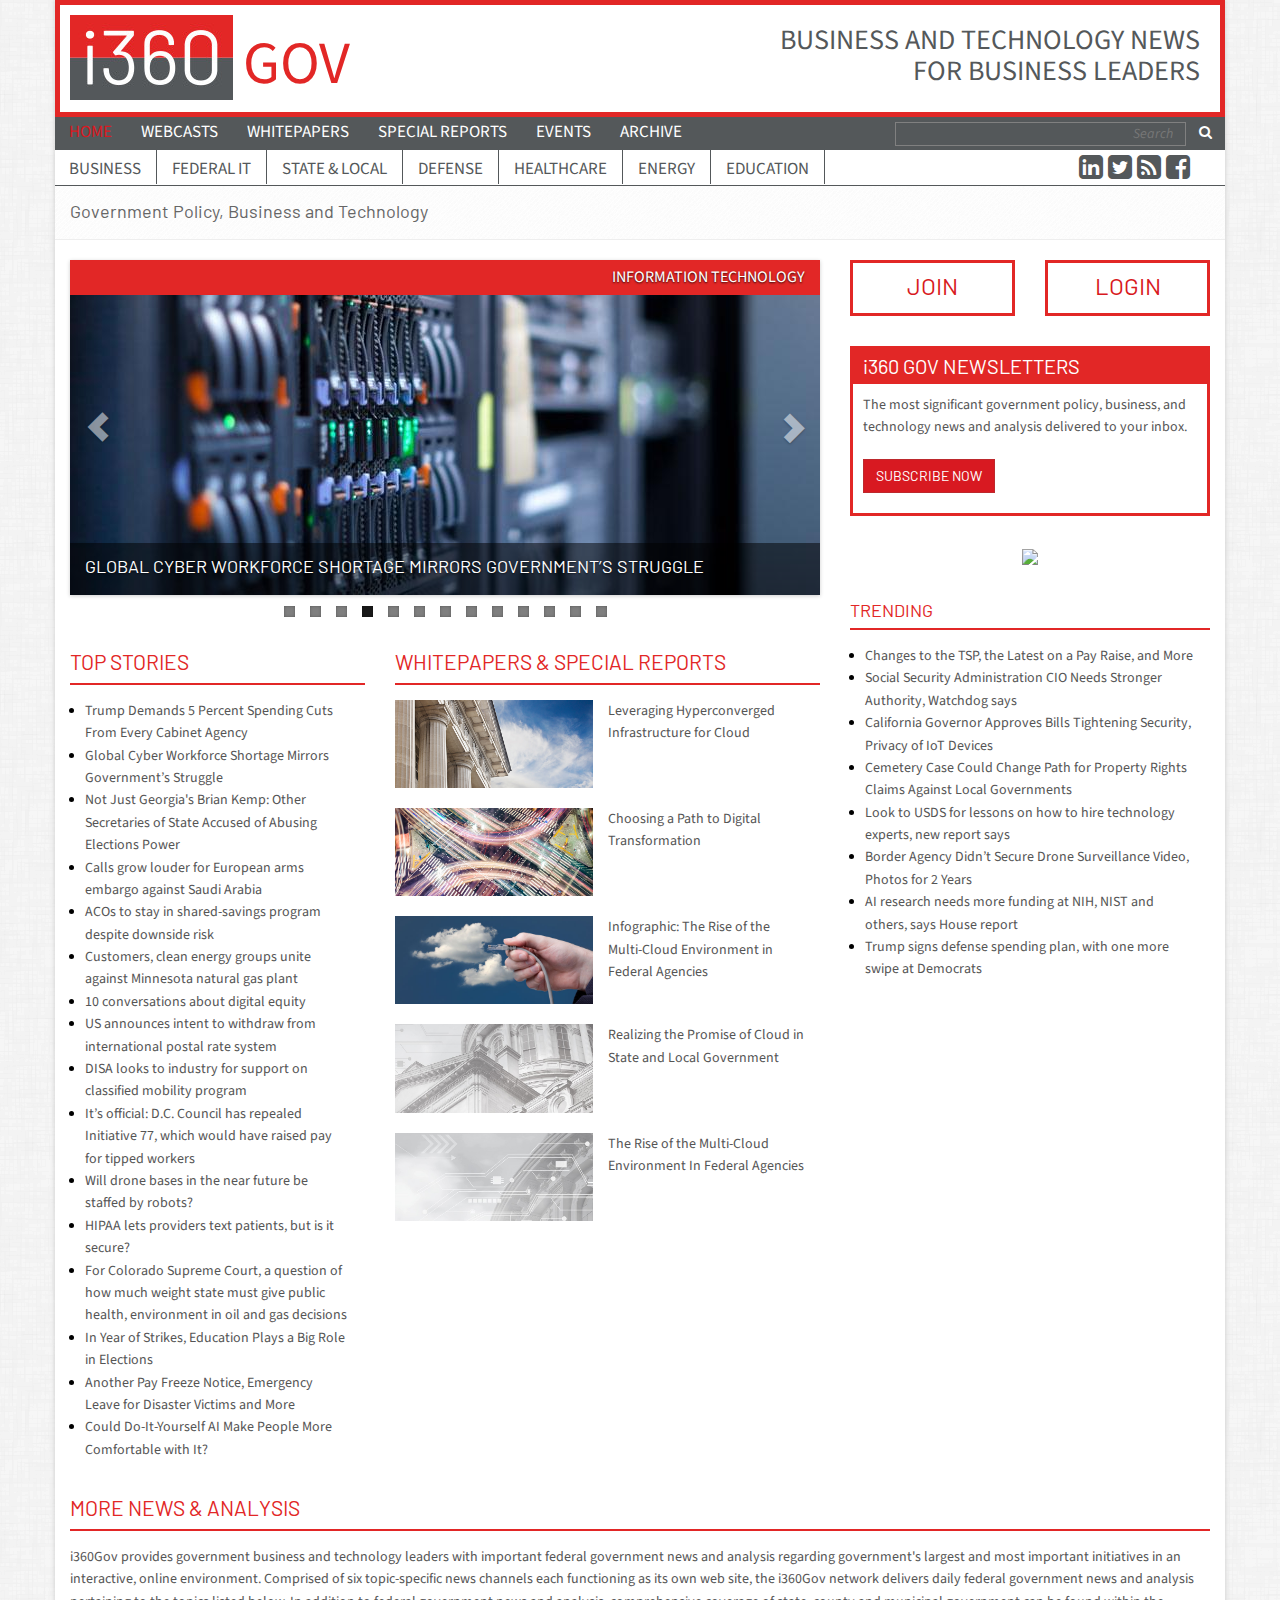
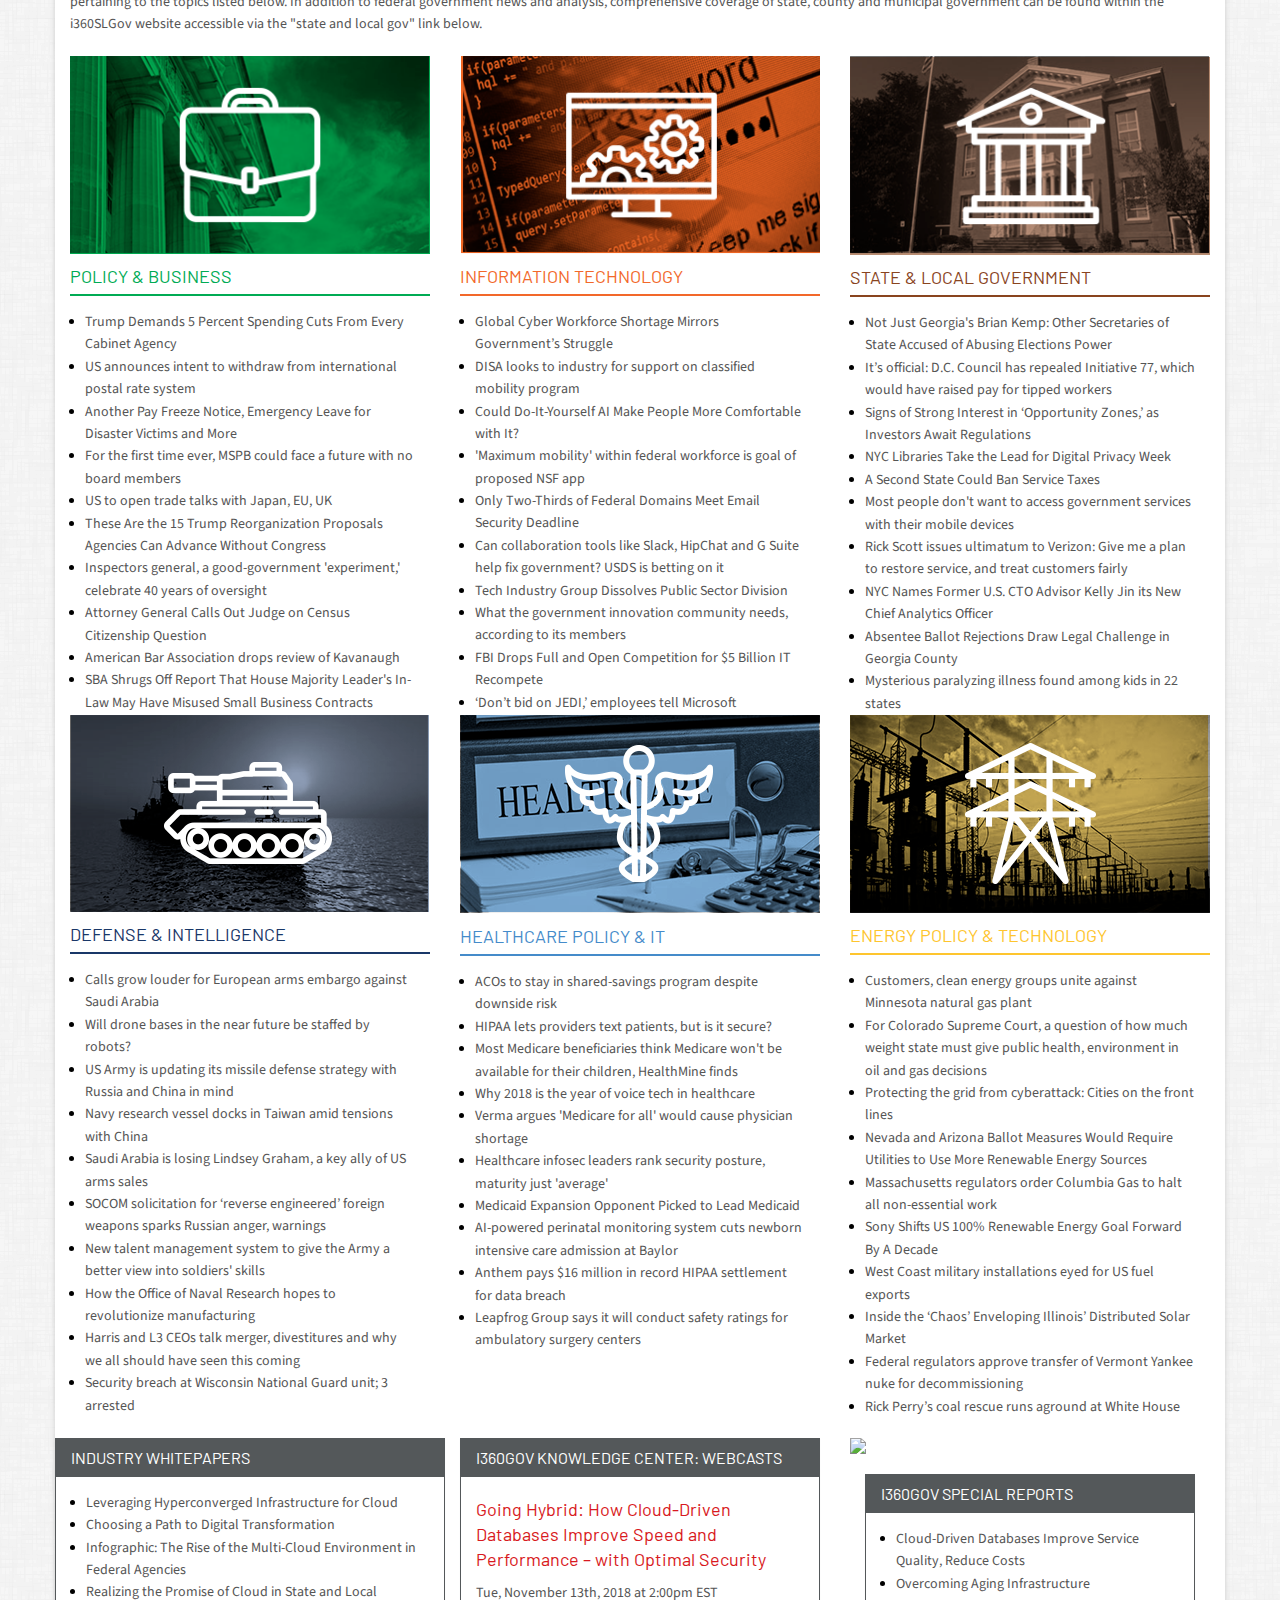
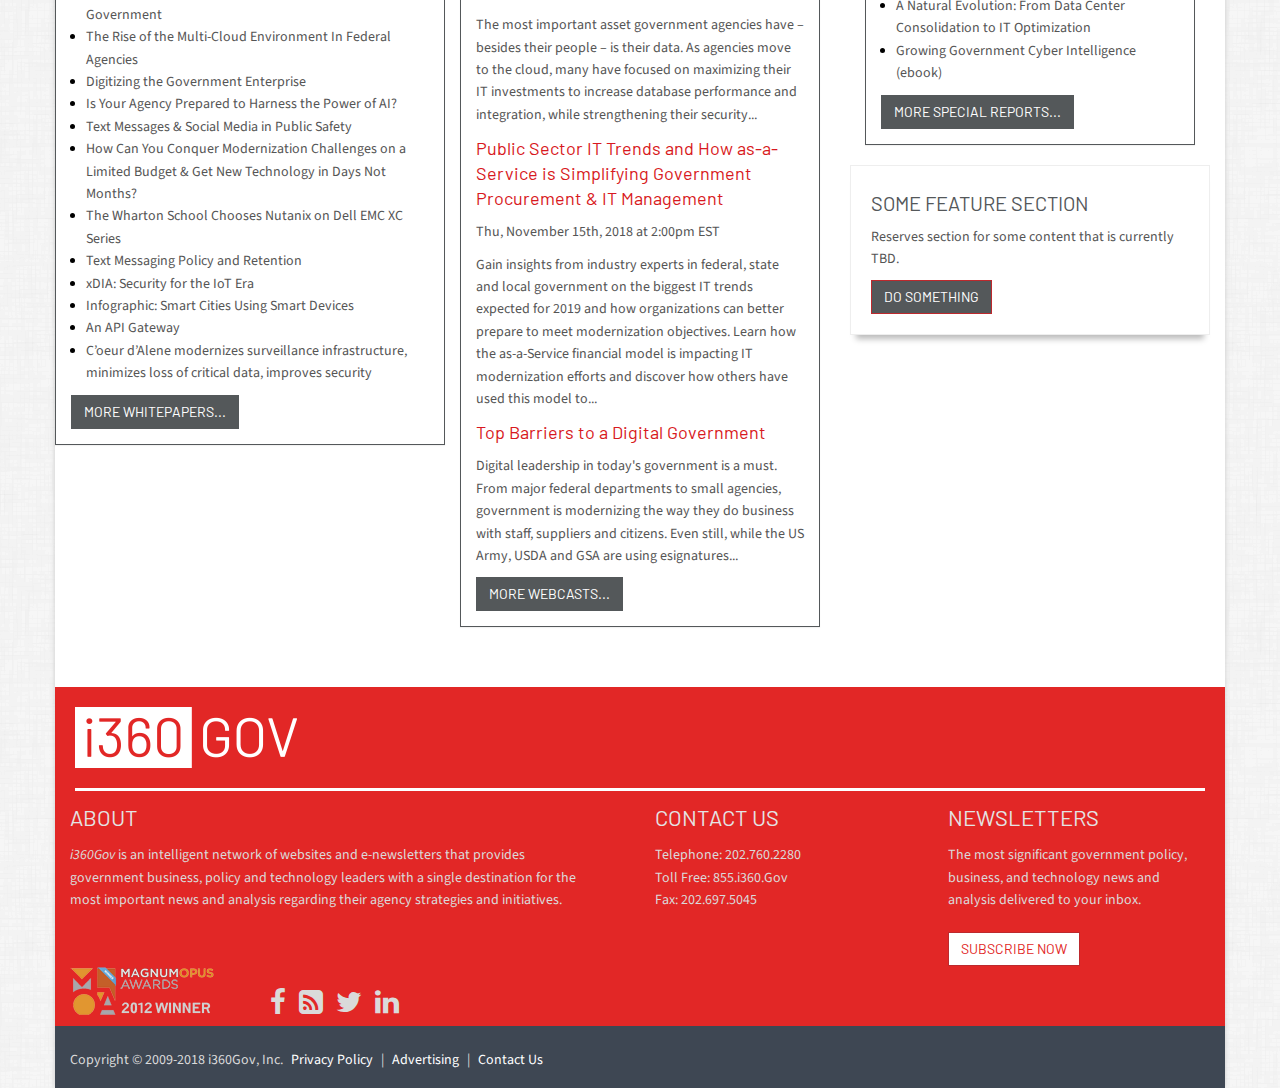
==== index.htm @ e490d2e0 "initial" ====
<!DOCTYPE html>
<!-- saved from url=(0023)http://www.i360gov.com/ -->
<html lang="en"><!--<![endif]--><head><meta http-equiv="Content-Type" content="text/html; charset=UTF-8">
    <title>Business and Technology News for Government Leaders</title>
    <!--<base href="http://www.i360gov.com/">--><base href="."><!--[if lte IE 6]></base><![endif]-->

<meta name="keywords" content="federal,government,news,technology,business,management,network,agency,article,analysis,tech,channel,paper,times,articles,media,daily,current,i360gov,standards,local,washington,breaking">
<meta name="description" content="Federal government news and analysis concerning policy, business, information technology, healthcare, defense, energy, and state/local strategy and initiatives for leaders in government.">

    
    <meta name="viewport" content="width=device-width, initial-scale=1.0">

    <link rel="shortcut icon" href="i360_favicon-transparent.png">
    
    
    
<link rel="stylesheet" type="text/css" href="supporting_files/bootstrap.min.css">
<link rel="stylesheet" type="text/css" href="supporting_files/yamm.css">
<link rel="stylesheet" type="text/css" href="supporting_files/font-awesome.min.css">
<link rel="stylesheet" type="text/css" href="supporting_files/line-icons.css">
<link rel="stylesheet" type="text/css" href="supporting_files/style.css">
<link rel="stylesheet" type="text/css" href="supporting_files/theme-default.css">
<link rel="stylesheet" type="text/css" href="supporting_files/custom.css">

</head> 

<body class="boxed-layout container" style="">




<div class="wrapper">
    <!--=== Header ===-->    
    <div class="header-v4">
        <!-- Topbar -->
        <div class="topbar-v1">
            <div class="container">
                <div class="row">
                    <div class="hidden-xs hidden-sm col-md-4">
                        
                        
                        <div id="SiteSelectorDropdown" class="dropdown">
                            <button id="SiteSelector" class="btn btn-default dropdown-toggle" type="button" data-toggle="dropdown" aria-haspopup="true" aria-expanded="false">
                                i360Gov.com
                                <span class="caret"></span>
                            </button>
                            <ul class="dropdown-menu" role="menu" aria-labelledby="SiteSelector">
                                <li role="presentation"><a role="menuitem" tabindex="-1" href="http://www.i360gov.com/">i360Gov.com</a></li>
                                
                                <li role="presentation"><a role="menuitem" tabindex="-1" href="http://www.i360gov.com/government-business-news/">i360GovBusiness.com</a></li>
                                
                                <li role="presentation"><a role="menuitem" tabindex="-1" href="http://www.i360gov.com/government-technology-news/">i360GovIT.com</a></li>
                                
                                <li role="presentation"><a role="menuitem" tabindex="-1" href="http://www.i360gov.com/local-government-news/">i360SLGov.com</a></li>
                                
                                <li role="presentation"><a role="menuitem" tabindex="-1" href="http://www.i360gov.com/us-military-news/">i360GovDefense.com</a></li>
                                
                                <li role="presentation"><a role="menuitem" tabindex="-1" href="http://www.i360gov.com/government-health-it-news/">i360GovHealthcare.com</a></li>
                                
                                <li role="presentation"><a role="menuitem" tabindex="-1" href="http://www.i360gov.com/government-energy-news/">i360GovEnergy.com</a></li>
                                
                                <li role="presentation"><a role="menuitem" tabindex="-1" href="http://www.i360gov.com/education-news/">i360Education.com</a></li>
                                
                            </ul>
                        </div>
                        
                        
                    </div>
                    <div class="col-sm-12 col-md-4 top-v1-date">
                        Sunday, October 21, 2018
                    </div>
                    <div class="col-sm-12 col-md-4">
                        <ul class="list-inline top-v1-data">
                            <li><a href="http://www.i360gov.com/contact-us/">Contact Us</a></li>
                            
                            <li><a href="http://www.i360gov.com/profile/">Join</a></li>
                            
                            <li><a href="http://www.i360gov.com/Security/login?BackURL=/">Login</a></li>
                            
                            
                        </ul>
                    </div>
                </div>
            </div>
        </div>
        <!-- End Topbar -->

        <!-- Navbar -->
        
        <div class="navbar navbar-default yamm mega-menu i360nav" role="navigation">
            <div class="container">
                <!-- Brand and toggle get grouped for better mobile display -->
                <div class="navbar-header">



                    <div class="row">
                        <div class="col-md-12">
                            
                            <a class="navbar-brand hidden-xs" href="http://www.i360gov.com/">
                                <img src="./img/i360Gov_Logo.jpg" alt="Federal Government Policy and Business" title="Federal Government Policy and Business">
<span class="header-channel">GOV</span>
                                
                                
                            </a>
                            <a class="navbar-brand visible-xs" href="http://www.i360gov.com/">
                                <img src="./img/i360Gov_Logo.jpg" alt="Government Policy, Business and Technology" title="Government Policy, Business and Technology">
                            </a>
                            
                        </div>
                    </div>    

<div class="right_nav">
<span class="header-quote">
business and technology news<br>for business leaders
</span>
</div>
                    <button type="button" class="navbar-toggle" data-toggle="collapse" data-target=".navbar-responsive-collapse">
                        <span class="full-width-menu">i360Gov</span>
                        <span class="icon-toggle">
                            <span class="icon-bar"></span>
                            <span class="icon-bar"></span>
                            <span class="icon-bar"></span>
                        </span>    
                    </button>
                </div>
            </div>    

            <div class="clearfix"></div>
            
            <div class="collapse navbar-collapse navbar-responsive-collapse navbar-plain">
                <div class="container visible-md visible-lg">
                    <ul class="nav navbar-nav">
                        
                        
                        <li class="active">
                            <a href="http://www.i360gov.com/">Home</a>
                        </li>
                        
                        <li>
                            <a href="http://www.i360gov.com/webcasts/">Webcasts</a>
                        </li>
                        
                        <li>
                            <a href="http://www.i360gov.com/whitepapers/">Whitepapers</a>
                        </li>
                        
                        <li>
                            <a href="http://www.i360gov.com/special-reports/">Special Reports</a>
                        </li>
                        
                        <li>
                            <a href="http://www.i360gov.com/events/">Events</a>
                        </li>
                        
                        
                        <li><a href="http://www.i360gov.com/articles/archive/" title="View the article archive">Archive</a></li>
                    </ul>

                    <ul class="nav navbar-nav navbar-border-bottom navbar-right">
                        <li class="no-border">
                            <div class="search-open">
                                <form id="formsearch" name="formsearch" action="http://www.i360gov.com/search/">
                                    <div class="input-group">
                                        <input name="q" type="text" class="form-control" placeholder="Search">
                                        <span class="input-group-btn">
                                            <button class="btn-u" type="submit"><i class="search fa fa-search search-btn"></i></button>
                                        </span>
                                    </div>
                                </form>
                            </div>
                        </li>
                    </ul>





                </div>
            </div>

            <!-- Collect the nav links, forms, and other content for toggling -->
            <div class="collapse navbar-collapse navbar-responsive-collapse">
                <div class="container">
                    
                    <ul class="nav navbar-nav visible-md visible-lg">
                        
                        <li class="dropdown yamm-fw mega-menu-fullwidth">
                            <a href="http://www.i360gov.com/government-business-news/">
                                Business
                            </a>
                            <ul class="dropdown-menu">
                                <li>
                                    <div class="yamm-content">
                                            <div class="row">
                                                <div class="col-xs-2">
                                                    <img src="supporting_files/capflag1.jpg" class="img-responsive" alt="">
                                                </div>
                                                <div class="col-xs-10">
                                                    <h2 style="border-bottom: 1px solid #9e0b0f;">Policy &amp; Business</h2>
                                                    <ul class="list-inline">
                                                        <li>
                                                            <a href="http://www.i360gov.com/government-business-news/">Home</a>
                                                        </li>
                                                        
                                                        <li>
                                                            <a href="http://www.i360gov.com/government-business-news/federal-workforce/">Federal Workforce</a>
                                                        </li>
                                                        
                                                        <li>
                                                            <a href="http://www.i360gov.com/government-business-news/finance/">Finance</a>
                                                        </li>
                                                        
                                                        <li>
                                                            <a href="http://www.i360gov.com/government-business-news/management/">Management</a>
                                                        </li>
                                                        
                                                        <li>
                                                            <a href="http://www.i360gov.com/government-business-news/procurement/">Procurement</a>
                                                        </li>
                                                        
                                                    </ul>
                                                </div>
                                            </div>
                                    </div>
                                </li>
                            </ul>
                        </li>
                        
                        <li class="dropdown yamm-fw mega-menu-fullwidth">
                            <a href="http://www.i360gov.com/government-technology-news/">
                                Federal IT
                            </a>
                            <ul class="dropdown-menu">
                                <li>
                                    <div class="yamm-content">
                                            <div class="row">
                                                <div class="col-xs-2">
                                                    <img src="supporting_files/switchcable.jpg" class="img-responsive" alt="">
                                                </div>
                                                <div class="col-xs-10">
                                                    <h2 style="border-bottom: 1px solid #9e0b0f;">Information Technology</h2>
                                                    <ul class="list-inline">
                                                        <li>
                                                            <a href="http://www.i360gov.com/government-technology-news/">Home</a>
                                                        </li>
                                                        
                                                        <li>
                                                            <a href="http://www.i360gov.com/government-technology-news/data-analytics/">Data Analytics</a>
                                                        </li>
                                                        
                                                        <li>
                                                            <a href="http://www.i360gov.com/government-technology-news/cloud-and-virtualization/">Cloud</a>
                                                        </li>
                                                        
                                                        <li>
                                                            <a href="http://www.i360gov.com/government-technology-news/cybersecurity/">Cybersecurity</a>
                                                        </li>
                                                        
                                                        <li>
                                                            <a href="http://www.i360gov.com/government-technology-news/mobile-and-wireless/">Mobile &amp; Wireless</a>
                                                        </li>
                                                        
                                                        <li>
                                                            <a href="http://www.i360gov.com/government-technology-news/network-infrastructure/">Network Infrastructure</a>
                                                        </li>
                                                        
                                                        <li>
                                                            <a href="http://www.i360gov.com/government-technology-news/unified-communications/">Unified Communications</a>
                                                        </li>
                                                        
                                                    </ul>
                                                </div>
                                            </div>
                                    </div>
                                </li>
                            </ul>
                        </li>
                        
                        <li class="dropdown yamm-fw mega-menu-fullwidth">
                            <a href="http://www.i360gov.com/local-government-news/">
                                State &amp; Local
                            </a>
                            <ul class="dropdown-menu">
                                <li>
                                    <div class="yamm-content">
                                            <div class="row">
                                                <div class="col-xs-2">
                                                    <img src="supporting_files/townhall1.jpg" class="img-responsive" alt="">
                                                </div>
                                                <div class="col-xs-10">
                                                    <h2 style="border-bottom: 1px solid #9e0b0f;">State &amp; Local Government</h2>
                                                    <ul class="list-inline">
                                                        <li>
                                                            <a href="http://www.i360gov.com/local-government-news/">Home</a>
                                                        </li>
                                                        
                                                        <li>
                                                            <a href="http://www.i360gov.com/local-government-news/policy/">Policy</a>
                                                        </li>
                                                        
                                                        <li>
                                                            <a href="http://www.i360gov.com/local-government-news/data-analytics/">Data Analytics</a>
                                                        </li>
                                                        
                                                        <li>
                                                            <a href="http://www.i360gov.com/local-government-news/cloud-and-virtualization/">Cloud</a>
                                                        </li>
                                                        
                                                        <li>
                                                            <a href="http://www.i360gov.com/local-government-news/cybersecurity/">Cybersecurity</a>
                                                        </li>
                                                        
                                                        <li>
                                                            <a href="http://www.i360gov.com/local-government-news/public-safety/">Public Safety</a>
                                                        </li>
                                                        
                                                        <li>
                                                            <a href="http://www.i360gov.com/local-government-news/mobile-and-wireless/">Mobile &amp; Wireless</a>
                                                        </li>
                                                        
                                                        <li>
                                                            <a href="http://www.i360gov.com/local-government-news/network-infrastructure/">Network Infrastructure</a>
                                                        </li>
                                                        
                                                    </ul>
                                                </div>
                                            </div>
                                    </div>
                                </li>
                            </ul>
                        </li>
                        
                        <li class="dropdown yamm-fw mega-menu-fullwidth">
                            <a href="http://www.i360gov.com/us-military-news/">
                                Defense
                            </a>
                            <ul class="dropdown-menu">
                                <li>
                                    <div class="yamm-content">
                                            <div class="row">
                                                <div class="col-xs-2">
                                                    <img src="supporting_files/soldiers.jpg" class="img-responsive" alt="">
                                                </div>
                                                <div class="col-xs-10">
                                                    <h2 style="border-bottom: 1px solid #9e0b0f;">Defense &amp; Intelligence</h2>
                                                    <ul class="list-inline">
                                                        <li>
                                                            <a href="http://www.i360gov.com/us-military-news/">Home</a>
                                                        </li>
                                                        
                                                        <li>
                                                            <a href="http://www.i360gov.com/us-military-news/defense-policy/">Defense Policy</a>
                                                        </li>
                                                        
                                                        <li>
                                                            <a href="http://www.i360gov.com/us-military-news/defense-technology/">Defense Technology</a>
                                                        </li>
                                                        
                                                        <li>
                                                            <a href="http://www.i360gov.com/us-military-news/homeland-security/">Homeland Security</a>
                                                        </li>
                                                        
                                                    </ul>
                                                </div>
                                            </div>
                                    </div>
                                </li>
                            </ul>
                        </li>
                        
                        <li class="dropdown yamm-fw mega-menu-fullwidth">
                            <a href="http://www.i360gov.com/government-health-it-news/">
                                Healthcare
                            </a>
                            <ul class="dropdown-menu">
                                <li>
                                    <div class="yamm-content">
                                            <div class="row">
                                                <div class="col-xs-2">
                                                    <img src="supporting_files/stethputer.jpg" class="img-responsive" alt="">
                                                </div>
                                                <div class="col-xs-10">
                                                    <h2 style="border-bottom: 1px solid #9e0b0f;">Healthcare Policy &amp; IT</h2>
                                                    <ul class="list-inline">
                                                        <li>
                                                            <a href="http://www.i360gov.com/government-health-it-news/">Home</a>
                                                        </li>
                                                        
                                                        <li>
                                                            <a href="http://www.i360gov.com/government-health-it-news/federal-healthcare/">Federal Healthcare</a>
                                                        </li>
                                                        
                                                        <li>
                                                            <a href="http://www.i360gov.com/government-health-it-news/state-healthcare/">State Healthcare</a>
                                                        </li>
                                                        
                                                        <li>
                                                            <a href="http://www.i360gov.com/government-health-it-news/healthcare-technology/">Healthcare Technology</a>
                                                        </li>
                                                        
                                                    </ul>
                                                </div>
                                            </div>
                                    </div>
                                </li>
                            </ul>
                        </li>
                        
                        <li class="dropdown yamm-fw mega-menu-fullwidth">
                            <a href="http://www.i360gov.com/government-energy-news/">
                                Energy
                            </a>
                            <ul class="dropdown-menu">
                                <li>
                                    <div class="yamm-content">
                                            <div class="row">
                                                <div class="col-xs-2">
                                                    <img src="supporting_files/lightbulbs.jpg" class="img-responsive" alt="">
                                                </div>
                                                <div class="col-xs-10">
                                                    <h2 style="border-bottom: 1px solid #9e0b0f;">Energy Policy &amp; Technology</h2>
                                                    <ul class="list-inline">
                                                        <li>
                                                            <a href="http://www.i360gov.com/government-energy-news/">Home</a>
                                                        </li>
                                                        
                                                        <li>
                                                            <a href="http://www.i360gov.com/government-energy-news/energy-policy/">Energy Policy</a>
                                                        </li>
                                                        
                                                        <li>
                                                            <a href="http://www.i360gov.com/government-energy-news/energy-technology/">Energy Technology</a>
                                                        </li>
                                                        
                                                    </ul>
                                                </div>
                                            </div>
                                    </div>
                                </li>
                            </ul>
                        </li>
                        
                        <li class="dropdown yamm-fw mega-menu-fullwidth">
                            <a href="http://www.i360gov.com/education-news/">
                                Education
                            </a>
                            <ul class="dropdown-menu">
                                <li>
                                    <div class="yamm-content">
                                            <div class="row">
                                                <div class="col-xs-2">
                                                    <img src="supporting_files/handsup.jpg" class="img-responsive" alt="">
                                                </div>
                                                <div class="col-xs-10">
                                                    <h2 style="border-bottom: 1px solid #9e0b0f;">Education Policy &amp; Technology</h2>
                                                    <ul class="list-inline">
                                                        <li>
                                                            <a href="http://www.i360gov.com/education-news/">Home</a>
                                                        </li>
                                                        
                                                        <li>
                                                            <a href="http://www.i360gov.com/education-news/k-12-policy/">K-12 Policy</a>
                                                        </li>
                                                        
                                                        <li>
                                                            <a href="http://www.i360gov.com/education-news/higher-education-policy/">Higher Education Policy</a>
                                                        </li>
                                                        
                                                        <li>
                                                            <a href="http://www.i360gov.com/education-news/education-technology/">Education Technology</a>
                                                        </li>
                                                        
                                                    </ul>
                                                </div>
                                            </div>
                                    </div>
                                </li>
                            </ul>
                        </li>
                        
                    </ul>
                    <ul class="nav navbar-nav visible-xs visible-sm">
                        
                        
                        <li class="active">
                            <a href="http://www.i360gov.com/">
                                Home
                            </a>
                        </li>
                        
                        
                        
                        <li class="dropdown">
                            <a href="javascript:void(0);" class="dropdown-toggle" data-toggle="dropdown">
                                News
                            </a>
                            <ul class="dropdown-menu">
                                
                                <li class="dropdown-submenu">
                                    <a href="http://www.i360gov.com/government-business-news/">
                                        Policy &amp; Business
                                    </a>
                                    
                                    <ul class="dropdown-menu">
                                        
                                        <li>
                                            <a href="http://www.i360gov.com/government-business-news/federal-workforce/">
                                                Federal Workforce
                                            </a>
                                        </li>
                                        
                                        <li>
                                            <a href="http://www.i360gov.com/government-business-news/finance/">
                                                Finance
                                            </a>
                                        </li>
                                        
                                        <li>
                                            <a href="http://www.i360gov.com/government-business-news/management/">
                                                Management
                                            </a>
                                        </li>
                                        
                                        <li>
                                            <a href="http://www.i360gov.com/government-business-news/procurement/">
                                                Procurement
                                            </a>
                                        </li>
                                        
                                    </ul>
                                    
                                </li>
                                
                                <li class="dropdown-submenu">
                                    <a href="http://www.i360gov.com/government-technology-news/">
                                        Information Technology
                                    </a>
                                    
                                    <ul class="dropdown-menu">
                                        
                                        <li>
                                            <a href="http://www.i360gov.com/government-technology-news/data-analytics/">
                                                Data Analytics
                                            </a>
                                        </li>
                                        
                                        <li>
                                            <a href="http://www.i360gov.com/government-technology-news/cloud-and-virtualization/">
                                                Cloud &amp; Virtualization
                                            </a>
                                        </li>
                                        
                                        <li>
                                            <a href="http://www.i360gov.com/government-technology-news/cybersecurity/">
                                                Cybersecurity
                                            </a>
                                        </li>
                                        
                                        <li>
                                            <a href="http://www.i360gov.com/government-technology-news/mobile-and-wireless/">
                                                Mobile &amp; Wireless
                                            </a>
                                        </li>
                                        
                                        <li>
                                            <a href="http://www.i360gov.com/government-technology-news/network-infrastructure/">
                                                Network Infrastructure
                                            </a>
                                        </li>
                                        
                                        <li>
                                            <a href="http://www.i360gov.com/government-technology-news/unified-communications/">
                                                Unified Communications
                                            </a>
                                        </li>
                                        
                                    </ul>
                                    
                                </li>
                                
                                <li class="dropdown-submenu">
                                    <a href="http://www.i360gov.com/local-government-news/">
                                        State &amp; Local Government
                                    </a>
                                    
                                    <ul class="dropdown-menu">
                                        
                                        <li>
                                            <a href="http://www.i360gov.com/local-government-news/policy/">
                                                Policy
                                            </a>
                                        </li>
                                        
                                        <li>
                                            <a href="http://www.i360gov.com/local-government-news/data-analytics/">
                                                Data Analytics
                                            </a>
                                        </li>
                                        
                                        <li>
                                            <a href="http://www.i360gov.com/local-government-news/cloud-and-virtualization/">
                                                Cloud &amp; Virtualization
                                            </a>
                                        </li>
                                        
                                        <li>
                                            <a href="http://www.i360gov.com/local-government-news/cybersecurity/">
                                                Cybersecurity
                                            </a>
                                        </li>
                                        
                                        <li>
                                            <a href="http://www.i360gov.com/local-government-news/public-safety/">
                                                Public Safety
                                            </a>
                                        </li>
                                        
                                        <li>
                                            <a href="http://www.i360gov.com/local-government-news/mobile-and-wireless/">
                                                Mobile &amp; Wireless
                                            </a>
                                        </li>
                                        
                                        <li>
                                            <a href="http://www.i360gov.com/local-government-news/network-infrastructure/">
                                                Network Infrastructure
                                            </a>
                                        </li>
                                        
                                    </ul>
                                    
                                </li>
                                
                                <li class="dropdown-submenu">
                                    <a href="http://www.i360gov.com/us-military-news/">
                                        Defense &amp; Intelligence
                                    </a>
                                    
                                    <ul class="dropdown-menu">
                                        
                                        <li>
                                            <a href="http://www.i360gov.com/us-military-news/defense-policy/">
                                                Defense Policy
                                            </a>
                                        </li>
                                        
                                        <li>
                                            <a href="http://www.i360gov.com/us-military-news/defense-technology/">
                                                Defense Technology
                                            </a>
                                        </li>
                                        
                                        <li>
                                            <a href="http://www.i360gov.com/us-military-news/homeland-security/">
                                                Homeland Security
                                            </a>
                                        </li>
                                        
                                    </ul>
                                    
                                </li>
                                
                                <li class="dropdown-submenu">
                                    <a href="http://www.i360gov.com/government-health-it-news/">
                                        Healthcare Policy &amp; IT
                                    </a>
                                    
                                    <ul class="dropdown-menu">
                                        
                                        <li>
                                            <a href="http://www.i360gov.com/government-health-it-news/federal-healthcare/">
                                                Federal Healthcare
                                            </a>
                                        </li>
                                        
                                        <li>
                                            <a href="http://www.i360gov.com/government-health-it-news/state-healthcare/">
                                                State Healthcare
                                            </a>
                                        </li>
                                        
                                        <li>
                                            <a href="http://www.i360gov.com/government-health-it-news/healthcare-technology/">
                                                Healthcare Technology
                                            </a>
                                        </li>
                                        
                                    </ul>
                                    
                                </li>
                                
                                <li class="dropdown-submenu">
                                    <a href="http://www.i360gov.com/government-energy-news/">
                                        Energy Policy &amp; Technology
                                    </a>
                                    
                                    <ul class="dropdown-menu">
                                        
                                        <li>
                                            <a href="http://www.i360gov.com/government-energy-news/energy-policy/">
                                                Energy Policy
                                            </a>
                                        </li>
                                        
                                        <li>
                                            <a href="http://www.i360gov.com/government-energy-news/energy-technology/">
                                                Energy Technology
                                            </a>
                                        </li>
                                        
                                    </ul>
                                    
                                </li>
                                
                                <li class="dropdown-submenu">
                                    <a href="http://www.i360gov.com/education-news/">
                                        Education Policy &amp; Technology
                                    </a>
                                    
                                    <ul class="dropdown-menu">
                                        
                                        <li>
                                            <a href="http://www.i360gov.com/education-news/k-12-policy/">
                                                K-12 Policy
                                            </a>
                                        </li>
                                        
                                        <li>
                                            <a href="http://www.i360gov.com/education-news/higher-education-policy/">
                                                Higher Education Policy
                                            </a>
                                        </li>
                                        
                                        <li>
                                            <a href="http://www.i360gov.com/education-news/education-technology/">
                                                Education Technology
                                            </a>
                                        </li>
                                        
                                    </ul>
                                    
                                </li>
                                
                            </ul>
                        </li>
                        
                        
                        
                        <li>
                            <a href="http://www.i360gov.com/webcasts/">
                                Webcasts
                            </a>
                        </li>
                        
                        
                        
                        <li>
                            <a href="http://www.i360gov.com/whitepapers/">
                                Whitepapers
                            </a>
                        </li>
                        
                        
                        
                        <li>
                            <a href="http://www.i360gov.com/special-reports/">
                                Special Reports
                            </a>
                        </li>
                        
                        
                        
                        <li>
                            <a href="http://www.i360gov.com/events/">
                                Events
                            </a>
                        </li>
                        
                        
                        <li><a href="http://www.i360gov.com/articles/archive/" title="View the article archive">Archive</a></li>

                    </ul>

                    

                    <!-- Search Block -->
        <div class="col-md-2 social-top">
                                    <a href="http://www.facebook.com/pages/Raleigh-NC/i360Govcom/142203794714?ref=nf"><i class="fa fa-facebook-square fa-2x"></i></a>
                                    <a href="http://www.i360gov.com/rss-feeds"><i class="fa fa-rss-square fa-2x"></i></a>
                                    <a href="http://twitter.com/i360gov"><i class="fa fa-twitter-square fa-2x"></i></a>
                                    <a href="http://www.linkedin.com/company/i360gov-inc."><i class="fa fa-linkedin-square fa-2x"></i></a>
      </div>

                    <!-- End Search Block -->
                </div>
            </div><!--/navbar-collapse-->
        </div>
        
        <!-- End Navbar -->
    </div>
    <!--=== End Header ===-->    

    <!--=== Content Part ===-->
    <!--=== Breadcrumbs ===-->
<div class="breadcrumbs">
    <div class="container">
        <h1 class="pull-left">
            
            Government Policy, Business and Technology
        </h1>
        
    </div>
</div>
<!--=== End Breadcrumbs ===-->

<!--=== Content Part ===-->
<div class="container content">
    <div class="row">
    	<div class="col-md-8">

            
            <div class="row hidden-xs">
	<div class="col-sm-12">
		<div id="ContentScroller" class="carousel slide">
			<div class="viewport">
				<div class="carousel-inner" role="listbox">
					
					<div class="item">
						<a href="http://www.i360gov.com/government-business-news/2018/oct/18/trump-demands-5-percent-spending-cuts-from-every-cabinet-agency">
						
						<img src="supporting_files/SetSize750335-federal1.jpg" alt="federal1.jpg">
						
						</a>
						<div class="carousel-caption">
							
							<h3>
								<a href="http://www.i360gov.com/government-business-news/2018/oct/18/trump-demands-5-percent-spending-cuts-from-every-cabinet-agency" title="Trump Demands 5 Percent Spending Cuts From Every Cabinet Agency">Trump Demands 5 Percent Spending Cuts From Every Cabinet Agency</a>
							</h3>
							
							<p>Government Executive: President Trump on Wednesday ordered Cabinet secretaries to develop a plan to cut 5 percent of their agencies’ budgets, saying the reductions would “get rid of the fat” in the federal government.</p>
<p>Trump made the request at a Cabinet meeting, saying that...</p>
						</div>
						<div class="content-type">
							Policy &amp; Business
						</div>
					</div>
					
					<div class="item">
						<a href="http://www.i360gov.com/whitepapers/cloud-driven-databases-improve-service-quality-reduce-costs/">
						
						<img src="supporting_files/SetSize750335-oracle-special-report.jpg" alt="oracle-special-report.jpg">
						
						</a>
						<div class="carousel-caption">
							
							<h3>
								<a href="http://www.i360gov.com/whitepapers/cloud-driven-databases-improve-service-quality-reduce-costs/" title="Cloud-Driven Databases Improve Service Quality, Reduce Costs">Cloud-Driven Databases Improve Service Quality, Reduce Costs</a>
							</h3>
							
							<p>Most agencies have migrated at least a few applications to
cloud services, but progress has been slow, due primarily to
internal IT complexities, cybersecurity worries and a
reluctance to abandon physical resources. Increasingly,
however, agency leaders find that optimizing data management
provides a critical first...</p>
						</div>
						<div class="content-type">
							Special Report
						</div>
					</div>
					
					<div class="item">
						<a href="http://www.i360gov.com/webcasts/going-hybrid-how-cloud-driven-databases-improve-speed-and-performance-with-optimal-security/">
						
						<img src="supporting_files/SetSize750335-cloudsecurity.jpg" alt="cloudsecurity.jpg">
						
						</a>
						<div class="carousel-caption">
							
							<h3>
								<a href="http://www.i360gov.com/webcasts/going-hybrid-how-cloud-driven-databases-improve-speed-and-performance-with-optimal-security/" title="Going Hybrid: How Cloud-Driven Databases Improve Speed and Performance – with Optimal Security">Going Hybrid: How Cloud-Driven Databases Improve Speed and Performance – with Optimal Security</a>
								<br><small>Tuesday, November 13, 2018 at 2:00pm</small>
							</h3>
							
							<p>The most important asset government agencies have –
besides their people – is their data. As agencies move to
the cloud, many have focused on maximizing their IT
investments to increase database performance and
integration, while strengthening their security posture.
Increasingly, agency leaders find that...</p>
						</div>
						<div class="content-type">
							Live Webcast
						</div>
					</div>
					
					<div class="item active">
						<a href="http://www.i360gov.com/government-technology-news/2018/oct/18/global-cyber-workforce-shortage-mirrors-governments-struggle">
						
						<img src="supporting_files/SetSize750335-it1.jpg" alt="it1.jpg">
						
						</a>
						<div class="carousel-caption">
							
							<h3>
								<a href="http://www.i360gov.com/government-technology-news/2018/oct/18/global-cyber-workforce-shortage-mirrors-governments-struggle" title="Global Cyber Workforce Shortage Mirrors Government’s Struggle">Global Cyber Workforce Shortage Mirrors Government’s Struggle</a>
							</h3>
							
							<p>NextGov: There’s a shortage of nearly 3 million cybersecurity professionals worldwide and nearly 500,000 in North America, according to a study released by a major cybersecurity certification organization Wednesday.</p>
<p>Those figures echo a cyber workforce shortage in the federal...</p>
						</div>
						<div class="content-type">
							Information Technology
						</div>
					</div>
					
					<div class="item">
						<a href="http://www.i360gov.com/whitepapers/overcoming-aging-infrastructure/">
						
						<img src="supporting_files/SetSize750335-BIAS-Special-Report-07may18.jpg" alt="BIAS-Special-Report-07may18.jpg">
						
						</a>
						<div class="carousel-caption">
							
							<h3>
								<a href="http://www.i360gov.com/whitepapers/overcoming-aging-infrastructure/" title="Overcoming Aging Infrastructure">Overcoming Aging Infrastructure</a>
							</h3>
							
							<p>Explore the use of IoT sensors to monitor vibrations and
better track the safety of bridges and other structures.
Using real-time, cloud-based, advanced analytics and IoT
sensor data, government executives can measure vibrations
that would help federal, state and local organizations more
closely monitor aging...</p>
						</div>
						<div class="content-type">
							Special Report
						</div>
					</div>
					
					<div class="item">
						<a href="http://www.i360gov.com/webcasts/public-sector-it-trends-and-how-as-a-service-is-simplifying-government-procurement-and-it-management/">
						
						<img src="supporting_files/SetSize750335-vion-webinar-092018.jpg" alt="vion-webinar-092018.jpg">
						
						</a>
						<div class="carousel-caption">
							
							<h3>
								<a href="http://www.i360gov.com/webcasts/public-sector-it-trends-and-how-as-a-service-is-simplifying-government-procurement-and-it-management/" title="Public Sector IT Trends and How as-a-Service is Simplifying Government Procurement &amp; IT Management">Public Sector IT Trends and How as-a-Service is Simplifying Government Procurement &amp; IT Management</a>
								<br><small>Thursday, November 15, 2018 at 2:00pm</small>
							</h3>
							
							<p>Gain insights from industry experts in&nbsp;federal, state and
local&nbsp;government&nbsp;on the biggest IT&nbsp;trends expected&nbsp;for
2019 and how organizations can better prepare to meet
modernization objectives.&nbsp;Learn&nbsp;how the&nbsp;as-a-Service
financial model is impacting IT modernization efforts and
discover how others have used this&nbsp;model to address budget,
performance, capacity and
other&nbsp;operational&nbsp;challenges.&nbsp;Explore lessons...</p>
						</div>
						<div class="content-type">
							Live Webcast
						</div>
					</div>
					
					<div class="item">
						<a href="http://www.i360gov.com/local-government-news/2018/oct/18/not-just-georgias-brian-kemp-other-secretaries-of-state-accused-of-abusing-elections-power">
						
						<img src="supporting_files/SetSize750335-slgov1.jpg" alt="slgov1.jpg">
						
						</a>
						<div class="carousel-caption">
							
							<h3>
								<a href="http://www.i360gov.com/local-government-news/2018/oct/18/not-just-georgias-brian-kemp-other-secretaries-of-state-accused-of-abusing-elections-power" title="Not Just Georgia&#39;s Brian Kemp: Other Secretaries of State Accused of Abusing Elections Power">Not Just Georgia's Brian Kemp: Other Secretaries of State Accused of Abusing Elections Power</a>
							</h3>
							
							<p>Governing: When the stakes are high, the temptation is always there to bend the rules to give your own side an advantage. Civil rights groups argue that Georgia GOP Secretary of State Brian Kemp, who is running for governor, is doing just that.</p>
<p>Kemp, who oversees the state's election process, faces legal...</p>
						</div>
						<div class="content-type">
							State &amp; Local Government
						</div>
					</div>
					
					<div class="item">
						<a href="http://www.i360gov.com/whitepapers/a-natural-evolution-from-data-center-consolidation-to-it-optimization/">
						
						<img src="supporting_files/SetSize750335-ittechnician.jpg" alt="ittechnician.jpg">
						
						</a>
						<div class="carousel-caption">
							
							<h3>
								<a href="http://www.i360gov.com/whitepapers/a-natural-evolution-from-data-center-consolidation-to-it-optimization/" title="A Natural Evolution: From Data Center Consolidation to IT Optimization">A Natural Evolution: From Data Center Consolidation to IT Optimization</a>
							</h3>
							
							<p>As federal IT organizations make progress consolidating and
modernizing their IT infrastructures, the impact of legacy
platforms, technologies and traditional data centers still
weighs heavy, along with each agency’s ability to attract
and maintain the skill sets and applications needed to meet
21st century requirements.



If...</p>
						</div>
						<div class="content-type">
							Special Report
						</div>
					</div>
					
					<div class="item">
						<a href="http://www.i360gov.com/us-military-news/2018/oct/18/calls-grow-louder-for-european-arms-embargo-against-saudi-arabia">
						
						<img src="supporting_files/SetSize750335-defense1.jpg" alt="defense1.jpg">
						
						</a>
						<div class="carousel-caption">
							
							<h3>
								<a href="http://www.i360gov.com/us-military-news/2018/oct/18/calls-grow-louder-for-european-arms-embargo-against-saudi-arabia" title="Calls grow louder for European arms embargo against Saudi Arabia">Calls grow louder for European arms embargo against Saudi Arabia</a>
							</h3>
							
							<p>Defense News: Pressure is growing on the European Union and its member states to stop arms sales to Saudi Arabia following the alleged murder of Saudi journalist Jamal Khashoggi.</p>
<p>An arms embargo is supported in a new resolution by the...</p>
						</div>
						<div class="content-type">
							Defense &amp; Intelligence
						</div>
					</div>
					
					<div class="item">
						<a href="http://www.i360gov.com/whitepapers/growing-government-cyber-intelligence-ebook/">
						
						<img src="supporting_files/SetSize750335-IBM-ebook-large-for-cms.jpg" alt="IBM-ebook-large-for-cms.jpg">
						
						</a>
						<div class="carousel-caption">
							
							<h3>
								<a href="http://www.i360gov.com/whitepapers/growing-government-cyber-intelligence-ebook/" title="Growing Government Cyber Intelligence (ebook)">Growing Government Cyber Intelligence (ebook)</a>
							</h3>
							
							<p>As traditional network perimeters surrounding data centers
dissolve, agencies face enormous difficulties fending off
attacks using a patchwork of traditional security tools to
protect classified or personally identifiable information
(PII).

Time and again, traditional security practices have proven
porous and/or unsustainable. This is why public sector
officials...</p>
						</div>
						<div class="content-type">
							Special Report
						</div>
					</div>
					
					<div class="item">
						<a href="http://www.i360gov.com/government-health-it-news/2018/oct/18/most-medicare-beneficiaries-think-medicare-wont-be-available-for-their-children-healthmine-finds">
						
						<img src="supporting_files/SetSize750335-healthcare1.jpg" alt="healthcare1.jpg">
						
						</a>
						<div class="carousel-caption">
							
							<h3>
								<a href="http://www.i360gov.com/government-health-it-news/2018/oct/18/most-medicare-beneficiaries-think-medicare-wont-be-available-for-their-children-healthmine-finds" title="Most Medicare beneficiaries think Medicare won&#39;t be available for their children, HealthMine finds">Most Medicare beneficiaries think Medicare won't be available for their children, HealthMine finds</a>
							</h3>
							
							<p>Healthcare Finance: A survey of 781 Medicare Advantage plan beneficiaries found 63 percent of respondents are concerned about whether Medicare coverage will be available throughout their lifetimes. And 69 percent believe that Medicare won't be available for their children throughout their lifetimes.</p>
						</div>
						<div class="content-type">
							Healthcare Policy &amp; IT
						</div>
					</div>
					
					<div class="item">
						<a href="http://www.i360gov.com/government-energy-news/2018/oct/18/customers-clean-energy-groups-unite-against-minnesota-natural-gas-plant">
						
						<img src="supporting_files/SetSize750335-energy1.jpg" alt="energy1.jpg">
						
						</a>
						<div class="carousel-caption">
							
							<h3>
								<a href="http://www.i360gov.com/government-energy-news/2018/oct/18/customers-clean-energy-groups-unite-against-minnesota-natural-gas-plant" title="Customers, clean energy groups unite against Minnesota natural gas plant">Customers, clean energy groups unite against Minnesota natural gas plant</a>
							</h3>
							
							<p>Energy News Network: In an unusual convergence of opinion, clean energy groups and large industrial companies are asking Minnesota regulators to block a utility’s investment in a new combined-cycle natural gas power plant.</p>
<p>While the groups’ reasons for disapproving the project...</p>
						</div>
						<div class="content-type">
							Energy Policy &amp; Technology
						</div>
					</div>
					
					<div class="item">
						<a href="http://www.i360gov.com/education-news/2018/oct/18/10-conversations-about-digital-equity">
						
						<img src="supporting_files/SetSize750335-education1.jpg" alt="education1.jpg">
						
						</a>
						<div class="carousel-caption">
							
							<h3>
								<a href="http://www.i360gov.com/education-news/2018/oct/18/10-conversations-about-digital-equity" title="10 conversations about digital equity">10 conversations about digital equity</a>
							</h3>
							
							<p>eSchool News: Educators universally agree that equity should be one of the top priorities in every school and in every district across the country.</p>
<p>Addressing equity issues is more difficult for some districts than others due to factors such as funding, parental...</p>
						</div>
						<div class="content-type">
							Education Policy &amp; Technology
						</div>
					</div>
					
				</div>
				<a class="left carousel-control" href="http://www.i360gov.com/#ContentScroller" role="button" data-slide="prev">
					<span class="glyphicon glyphicon-chevron-left" aria-hidden="true"></span>
					<span class="sr-only">Previous</span>
				</a>
				<a class="right carousel-control" href="http://www.i360gov.com/#ContentScroller" role="button" data-slide="next">
					<span class="glyphicon glyphicon-chevron-right" aria-hidden="true"></span>
					<span class="sr-only">Next</span>
				</a>
			</div>
			<div class="control-nav">
				<ol class="carousel-indicators">
					
					<li data-target="#ContentScroller" data-slide-to="0" class=""></li>
					
					<li data-target="#ContentScroller" data-slide-to="1" class=""></li>
					
					<li data-target="#ContentScroller" data-slide-to="2" class=""></li>
					
					<li data-target="#ContentScroller" data-slide-to="3" class="active"></li>
					
					<li data-target="#ContentScroller" data-slide-to="4"></li>
					
					<li data-target="#ContentScroller" data-slide-to="5"></li>
					
					<li data-target="#ContentScroller" data-slide-to="6"></li>
					
					<li data-target="#ContentScroller" data-slide-to="7"></li>
					
					<li data-target="#ContentScroller" data-slide-to="8"></li>
					
					<li data-target="#ContentScroller" data-slide-to="9"></li>
					
					<li data-target="#ContentScroller" data-slide-to="10"></li>
					
					<li data-target="#ContentScroller" data-slide-to="11"></li>
					
					<li data-target="#ContentScroller" data-slide-to="12"></li>
					
				</ol>
			</div>
		</div>
	</div>
</div>
            

            <div class="row">
                
                <div class="col-sm-5">
                    
                    <div class="magazine-sb-categories margin-bottom-20 clearfix">
    <div class="headline headline-md">
    	<h2>Top Stories</h2>
    </div>
	<ul class="col-xs-12 i360-link-block">
		
		<li><a href="http://www.i360gov.com/government-business-news/2018/oct/18/trump-demands-5-percent-spending-cuts-from-every-cabinet-agency">Trump Demands 5 Percent Spending Cuts From Every Cabinet Agency</a></li>
		
		<li><a href="http://www.i360gov.com/government-technology-news/2018/oct/18/global-cyber-workforce-shortage-mirrors-governments-struggle">Global Cyber Workforce Shortage Mirrors Government’s Struggle</a></li>
		
		<li><a href="http://www.i360gov.com/local-government-news/2018/oct/18/not-just-georgias-brian-kemp-other-secretaries-of-state-accused-of-abusing-elections-power">Not Just Georgia's Brian Kemp: Other Secretaries of State Accused of Abusing Elections Power</a></li>
		
		<li><a href="http://www.i360gov.com/US-military-news/2018/oct/18/calls-grow-louder-for-european-arms-embargo-against-saudi-arabia">Calls grow louder for European arms embargo against Saudi Arabia</a></li>
		
		<li><a href="http://www.i360gov.com/government-health-IT-news/2018/oct/18/acos-to-stay-in-shared-savings-program-despite-downside-risk">ACOs to stay in shared-savings program despite downside risk</a></li>
		
		<li><a href="http://www.i360gov.com/government-energy-news/2018/oct/18/customers-clean-energy-groups-unite-against-minnesota-natural-gas-plant">Customers, clean energy groups unite against Minnesota natural gas plant</a></li>
		
		<li><a href="http://www.i360gov.com/education-news/2018/oct/18/10-conversations-about-digital-equity">10 conversations about digital equity</a></li>
		
		<li><a href="http://www.i360gov.com/government-business-news/2018/oct/18/us-announces-intent-to-withdraw-from-international-postal-rate-system">US announces intent to withdraw from international postal rate system</a></li>
		
		<li><a href="http://www.i360gov.com/government-technology-news/2018/oct/18/disa-looks-to-industry-for-support-on-classified-mobility-program">DISA looks to industry for support on classified mobility program</a></li>
		
		<li><a href="http://www.i360gov.com/local-government-news/2018/oct/18/its-official-d.c.-council-has-repealed-initiative-77-which-would-have-raised-pay-for-tipped-workers">It’s official: D.C. Council has repealed Initiative 77, which would have raised pay for tipped workers</a></li>
		
		<li><a href="http://www.i360gov.com/US-military-news/2018/oct/18/will-drone-bases-in-the-near-future-be-staffed-by-robots">Will drone bases in the near future be staffed by robots?</a></li>
		
		<li><a href="http://www.i360gov.com/government-health-IT-news/2018/oct/18/hipaa-lets-providers-text-patients-but-is-it-secure">HIPAA lets providers text patients, but is it secure?</a></li>
		
		<li><a href="http://www.i360gov.com/government-energy-news/2018/oct/18/for-colorado-supreme-court-a-question-of-how-much-weight-state-must-give-public-health-environment-in-oil-and-gas-decisions">For Colorado Supreme Court, a question of how much weight state must give public health, environment in oil and gas decisions</a></li>
		
		<li><a href="http://www.i360gov.com/education-news/2018/oct/18/in-year-of-strikes-education-plays-a-big-role-in-elections">In Year of Strikes, Education Plays a Big Role in Elections</a></li>
		
		<li><a href="http://www.i360gov.com/government-business-news/2018/oct/18/another-pay-freeze-notice-emergency-leave-for-disaster-victims-and-more">Another Pay Freeze Notice, Emergency Leave for Disaster Victims and More</a></li>
		
		<li><a href="http://www.i360gov.com/government-technology-news/2018/oct/18/could-do-it-yourself-ai-make-people-more-comfortable-with-it-">Could Do-It-Yourself AI Make People More Comfortable with It? </a></li>
		
	</ul>
</div>
                    
                </div>
                <div class="col-sm-7">
                
                    <div class="magazine-sb-categories margin-bottom-20 clearfix">
                        <div class="headline headline-md">
                            <h2>Whitepapers &amp; Special Reports</h2>
                        </div>
                        <div class="row">
                            
                            
                            <div class="col-xs-12">
                              <div class="col-xs-6">
                                <div class="media margin-bottom-20">
                                    <img src="supporting_files/rrv-dell-emc-vxrack.jpg" class="img-responsive" alt="">
				 </div>
			      </div>
                              <div class="col-xs-6">
                                <div class="media-body">
                                  <a href="http://www.i360gov.com/whitepapers/leveraging-hyperconverged-infrastructure-for-cloud/">Leveraging Hyperconverged Infrastructure for Cloud</a>
                                 </div>
                                </div>
                            </div>
                            <div class="clearfix"></div>
                            
                            
                            <div class="col-xs-12">
                              <div class="col-xs-6">
                                <div class="media margin-bottom-20">
                                    <img src="supporting_files/rrv-dell-emc-poweredge.jpg" class="img-responsive" alt="">
				</div>
			      </div>
                              <div class="col-xs-6">
                                    <div class="media-body">
                                        <a href="http://www.i360gov.com/whitepapers/choosing-a-path-to-digital-transformation/">Choosing a Path to Digital Transformation</a>
                                    </div>
                                </div>
                            </div>
                            <div class="clearfix"></div>
                            
                            <div class="col-xs-12">
                              <div class="col-xs-6">
                                <div class="media margin-bottom-20">
                                    <img src="supporting_files/cloudcable.jpg" class="img-responsive" alt="">
				</div>
			      </div>
                              <div class="col-xs-6">
                                    <div class="media-body">
                                        <a href="http://www.i360gov.com/whitepapers/infographic-the-rise-of-the-multi-cloud-environment-in-federal-agencies/">Infographic: The Rise of the Multi-Cloud Environment in Federal Agencies</a>
                                    </div>
                                </div>
                            </div>
                            <div class="clearfix"></div>
                            
                            
                            <div class="col-xs-12">
                              <div class="col-xs-6">
                                <div class="media margin-bottom-20">
                                    <img src="supporting_files/nutanix-mc-SLG-092618.jpg" class="img-responsive" alt="">
				</div>
			      </div>
                              <div class="col-xs-6">
                                    <div class="media-body">
                                        <a href="http://www.i360gov.com/whitepapers/realizing-the-promise-of-cloud-in-state-and-local-government/">Realizing the Promise of Cloud in State and Local Government</a>
                                    </div>
                                </div>
                            </div>
                            <div class="clearfix"></div>
                            
                            
                            <div class="col-xs-12">
                              <div class="col-xs-6">
                                <div class="media margin-bottom-20">
                                    <img src="supporting_files/nutanix-mc-092618.jpg" class="img-responsive" alt="">
				</div>
			      </div>
                              <div class="col-xs-6">
                                    <div class="media-body">
                                        <a href="http://www.i360gov.com/whitepapers/the-rise-of-the-multi-cloud-environment-in-federal-agencies/">The Rise of the Multi-Cloud Environment In Federal Agencies</a>
                                    </div>
                                </div>
                            </div>
                            <div class="clearfix"></div>
                            
                            
                            
			    <!--DD
                            <div class="col-xs-6">
                                <div class="media margin-bottom-20">
                                    
                                    <img src="supporting_files/digitizing-govt-enterprise.jpg" class="img-responsive" alt="">
                                    
                                    <div class="media-body">
                                        <a href="http://www.i360gov.com/whitepapers/digitizing-the-government-enterprise/">Digitizing the Government Enterprise</a>
                                    </div>
                                </div>
                            </div>
                            
                            <div class="clearfix"></div>
                            
                            
                            <div class="col-xs-6">
                                <div class="media margin-bottom-20">
                                    
                                    <img src="supporting_files/oracle-special-report.jpg" class="img-responsive" alt="">
                                    
                                    <div class="media-body">
                                        <a href="http://www.i360gov.com/whitepapers/cloud-driven-databases-improve-service-quality-reduce-costs/">Cloud-Driven Databases Improve Service Quality, Reduce Costs</a>
                                    </div>
                                </div>
                            </div>
                            
                            
                            <div class="col-xs-6">
                                <div class="media margin-bottom-20">
                                    
                                    <img src="supporting_files/filedrawers.jpg" class="img-responsive" alt="">
                                    
                                    <div class="media-body">
                                        <a href="http://www.i360gov.com/whitepapers/is-your-agency-prepared-to-harness-the-power-of-ai/">Is Your Agency Prepared to Harness the Power of AI?</a>
                                    </div>
                                </div>
                            </div>
			    -->

                            <div class="clearfix"></div>
                            
                            
                            
                        </div>
                    </div>
                </div>
            </div>
    	</div>
        
<div class="col-md-4">
    
    
    <div class="row">
        <div class="col-xs-12">
            <div class="margin-bottom-20">
                <div class="btn-tag-box tag-box-p10">
                    <a href="http://www.i360gov.com/profile/" class="btn btn-join-login">JOIN</a>
                    <a href="http://www.i360gov.com/Security/login" class="btn btn-join-login">LOGIN</a>
                </div>
            </div>
        </div>
        <div class="col-xs-12">
            <div class="margin-bottom-20">
                <div class="tag-box tag-box-newsletter tag-box-p10">
                    <h2>i360 GOV NEWSLETTERS</h2>
                    <p>The most significant government policy, business, and technology news and analysis delivered to your inbox.</p>
                    <a href="http://www.i360gov.com/profile/" class="btn btn-danger">SUBSCRIBE NOW</a>
                </div>
            </div>
        </div>
    </div>
    
    
    <!--DD added -->
    <div id="SidebarAd" class="row margin-bottom-20 text-center">
    <div id="google_ads_div_i360Gov_Rectangle_336x280_ad_wrapper">
	    <div id="google_ads_div_i360Gov_Rectangle_336x280_ad_container" style="display:inline-block;">
		    <img src="https://tpc.googlesyndication.com/simgad/2329224896309617500">
	    </div>
    </div>
    </div>
    

    
    
    <div class="row">
        <div class="col-xs-12">
            <div class="magazine-sb-categories margin-bottom-20 clearfix">
    <div class="headline headline-md">
    	<h4>Trending</h4>
    </div>
	<ul class="col-xs-12 i360-link-block">
		
		<li><a href="http://www.i360gov.com/government-business-news/2018/sep/20/changes-to-the-tsp-the-latest-on-a-pay-raise-and-more">Changes to the TSP, the Latest on a Pay Raise, and More</a></li>
		
		<li><a href="http://www.i360gov.com/government-technology-news/2018/oct/01/social-security-administration-cio-needs-stronger-authority-watchdog-says">Social Security Administration CIO Needs Stronger Authority, Watchdog says</a></li>
		
		<li><a href="http://www.i360gov.com/local-government-news/2018/oct/01/california-governor-approves-bills-tightening-security-privacy-of-iot-devices">California Governor Approves Bills Tightening Security, Privacy of IoT Devices</a></li>
		
		<li><a href="http://www.i360gov.com/local-government-news/2018/oct/01/cemetery-case-could-change-path-for-property-rights-claims-against-local-governments">Cemetery Case Could Change Path for Property Rights Claims Against Local Governments</a></li>
		
		<li><a href="http://www.i360gov.com/government-technology-news/2018/oct/01/look-to-usds-for-lessons-on-how-to-hire-technology-experts-new-report-says">Look to USDS for lessons on how to hire technology experts, new report says</a></li>
		
		<li><a href="http://www.i360gov.com/government-technology-news/2018/oct/01/border-agency-didnt-secure-drone-surveillance-video-photos-for-2-years">Border Agency Didn’t Secure Drone Surveillance Video, Photos for 2 Years</a></li>
		
		<li><a href="http://www.i360gov.com/government-health-IT-news/2018/oct/01/ai-research-needs-more-funding-at-nih-nist-and-others-says-house-report">AI research needs more funding at NIH, NIST and others, says House report</a></li>
		
		<li><a href="http://www.i360gov.com/US-military-news/2018/oct/01/trump-signs-defense-spending-plan-with-one-more-swipe-at-democrats">Trump signs defense spending plan, with one more swipe at Democrats</a></li>
		
	</ul>
</div>

        </div>
    </div>
    
    

    
    
    

    
</div>

    </div>

    
    <div class="row">
        <div class="col-md-12 magazine-sb-categories margin-bottom-20 clearfix">
            <div class="headline headline-md">
                <h2>More News &amp; Analysis</h2>
            </div>
            <div class="margin-bottom-20">
                <p>i360Gov provides government business and technology leaders with  important federal government news and analysis regarding government's  largest and most important initiatives in an interactive, online  environment. Comprised of six topic-specific news channels each  functioning as its own web site, the i360Gov network delivers daily  federal government news and analysis pertaining to the topics listed  below. In addition to federal government news and analysis,  comprehensive coverage of state, county and municipal government can be  found within the i360SLGov website accessible via the "state and local  gov" link below.</p>
            </div>
            
            <div class="row">
                
                
                <div class="col-xs-12 col-sm-6 col-md-4 magazine-sb-categories clearfix">
	<div class="media margin-bottom-20">
		<!--DD-->
		<a href="http://www.i360gov.com/government-business-news/"><img src="img/PolicyIcon.png" class="img-responsive"></a>
		
	    <div class="headline headline-md policy-business">
	    	<h4><a href="http://www.i360gov.com/government-business-news/" class="i360-analysis-link">POLICY &amp; BUSINESS</a></h4>
	    </div>
	    <div class="media-body">
			<ul class="col-xs-12 i360-link-block">
				
				<li><a href="http://www.i360gov.com/government-business-news/2018/oct/18/trump-demands-5-percent-spending-cuts-from-every-cabinet-agency">Trump Demands 5 Percent Spending Cuts From Every Cabinet Agency</a></li>
				
				<li><a href="http://www.i360gov.com/government-business-news/2018/oct/18/us-announces-intent-to-withdraw-from-international-postal-rate-system">US announces intent to withdraw from international postal rate system</a></li>
				
				<li><a href="http://www.i360gov.com/government-business-news/2018/oct/18/another-pay-freeze-notice-emergency-leave-for-disaster-victims-and-more">Another Pay Freeze Notice, Emergency Leave for Disaster Victims and More</a></li>
				
				<li><a href="http://www.i360gov.com/government-business-news/2018/oct/18/for-the-first-time-ever-mspb-could-face-a-future-with-no-board-members">For the first time ever, MSPB could face a future with no board members</a></li>
				
				<li><a href="http://www.i360gov.com/government-business-news/2018/oct/17/us-to-open-trade-talks-with-japan-eu-uk">US to open trade talks with Japan, EU, UK</a></li>
				
				<li><a href="http://www.i360gov.com/government-business-news/2018/oct/17/these-are-the-15-trump-reorganization-proposals-agencies-can-advance-without-congress">These Are the 15 Trump Reorganization Proposals Agencies Can Advance Without Congress</a></li>
				
				<li><a href="http://www.i360gov.com/government-business-news/2018/oct/17/inspectors-general-a-good-government-experiment-celebrate-40-years-of-oversight">Inspectors general, a good-government 'experiment,' celebrate 40 years of oversight</a></li>
				
				<li><a href="http://www.i360gov.com/government-business-news/2018/oct/17/attorney-general-calls-out-judge-on-census-citizenship-question">Attorney General Calls Out Judge on Census Citizenship Question</a></li>
				
				<li><a href="http://www.i360gov.com/government-business-news/2018/oct/16/american-bar-association-drops-review-of-kavanaugh-">American Bar Association drops review of Kavanaugh </a></li>
				
				<li><a href="http://www.i360gov.com/government-business-news/2018/oct/16/sba-shrugs-off-report-that-house-majority-leaders-in-law-may-have-misused-small-business-contracts">SBA Shrugs Off Report That House Majority Leader's In-Law May Have Misused Small Business Contracts</a></li>
				
			</ul>
		</div>
	</div>
</div>
                
                
                
                
                
                
                
                <div class="col-xs-12 col-sm-6 col-md-4 magazine-sb-categories clearfix">
	<div class="media margin-bottom-20">
		
		<a href="http://www.i360gov.com/government-technology-news/"><img src="img/ITIcon.png" class="img-responsive"></a>
		
	    <div class="headline headline-md information-technology">
	    	<h4><a href="http://www.i360gov.com/government-technology-news/" class="i360-analysis-link">INFORMATION TECHNOLOGY</a></h4>
	    </div>
	    <div class="media-body">
			<ul class="col-xs-12 i360-link-block">
				
				<li><a href="http://www.i360gov.com/government-technology-news/2018/oct/18/global-cyber-workforce-shortage-mirrors-governments-struggle">Global Cyber Workforce Shortage Mirrors Government’s Struggle</a></li>
				
				<li><a href="http://www.i360gov.com/government-technology-news/2018/oct/18/disa-looks-to-industry-for-support-on-classified-mobility-program">DISA looks to industry for support on classified mobility program</a></li>
				
				<li><a href="http://www.i360gov.com/government-technology-news/2018/oct/18/could-do-it-yourself-ai-make-people-more-comfortable-with-it-">Could Do-It-Yourself AI Make People More Comfortable with It? </a></li>
				
				<li><a href="http://www.i360gov.com/government-technology-news/2018/oct/18/maximum-mobility-within-federal-workforce-is-goal-of-proposed-nsf-app">'Maximum mobility' within federal workforce is goal of proposed NSF app</a></li>
				
				<li><a href="http://www.i360gov.com/government-technology-news/2018/oct/17/only-two-thirds-of-federal-domains-meet-email-security-deadline">Only Two-Thirds of Federal Domains Meet Email Security Deadline</a></li>
				
				<li><a href="http://www.i360gov.com/government-technology-news/2018/oct/17/can-collaboration-tools-like-slack-hipchat-and-g-suite-help-fix-government-usds-is-betting-on-it">Can collaboration tools like Slack, HipChat and G Suite help fix government? USDS is betting on it</a></li>
				
				<li><a href="http://www.i360gov.com/government-technology-news/2018/oct/17/tech-industry-group-dissolves-public-sector-division">Tech Industry Group Dissolves Public Sector Division</a></li>
				
				<li><a href="http://www.i360gov.com/government-technology-news/2018/oct/17/what-the-government-innovation-community-needs-according-to-its-members">What the government innovation community needs, according to its members</a></li>
				
				<li><a href="http://www.i360gov.com/government-technology-news/2018/oct/16/fbi-drops-full-and-open-competition-for-5-billion-it-recompete">FBI Drops Full and Open Competition for $5 Billion IT Recompete</a></li>
				
				<li><a href="http://www.i360gov.com/government-technology-news/2018/oct/16/dont-bid-on-jedi-employees-tell-microsoft">‘Don’t bid on JEDI,’ employees tell Microsoft</a></li>
				
			</ul>
		</div>
	</div>
</div>
                
                
                
                <div class="clearfix visible-sm"></div>
                
                
                
                
                
                <div class="col-xs-12 col-sm-6 col-md-4 magazine-sb-categories clearfix">
	<div class="media margin-bottom-20">
		
		<a href="http://www.i360gov.com/local-government-news/"><img src="img/StateLocalIcon.png" class="img-responsive"></a>
		
	    <div class="headline headline-md state-local">
	    	<h4><a href="http://www.i360gov.com/local-government-news/" class="i360-analysis-link">STATE &amp; LOCAL GOVERNMENT</a></h4>
	    </div>
	    <div class="media-body">
			<ul class="col-xs-12 i360-link-block">
				
				<li><a href="http://www.i360gov.com/local-government-news/2018/oct/18/not-just-georgias-brian-kemp-other-secretaries-of-state-accused-of-abusing-elections-power">Not Just Georgia's Brian Kemp: Other Secretaries of State Accused of Abusing Elections Power</a></li>
				
				<li><a href="http://www.i360gov.com/local-government-news/2018/oct/18/its-official-d.c.-council-has-repealed-initiative-77-which-would-have-raised-pay-for-tipped-workers">It’s official: D.C. Council has repealed Initiative 77, which would have raised pay for tipped workers</a></li>
				
				<li><a href="http://www.i360gov.com/local-government-news/2018/oct/18/signs-of-strong-interest-in-opportunity-zones-as-investors-await-regulations">Signs of Strong Interest in ‘Opportunity Zones,’ as Investors Await Regulations</a></li>
				
				<li><a href="http://www.i360gov.com/local-government-news/2018/oct/18/nyc-libraries-take-the-lead-for-digital-privacy-week">NYC Libraries Take the Lead for Digital Privacy Week</a></li>
				
				<li><a href="http://www.i360gov.com/local-government-news/2018/oct/18/a-second-state-could-ban-service-taxes">A Second State Could Ban Service Taxes</a></li>
				
				<li><a href="http://www.i360gov.com/local-government-news/2018/oct/18/most-people-dont-want-to-access-government-services-with-their-mobile-devices">Most people don't want to access government services with their mobile devices</a></li>
				
				<li><a href="http://www.i360gov.com/local-government-news/2018/oct/18/rick-scott-issues-ultimatum-to-verizon-give-me-a-plan-to-restore-service-and-treat-customers-fairly">Rick Scott issues ultimatum to Verizon: Give me a plan to restore service, and treat customers fairly</a></li>
				
				<li><a href="http://www.i360gov.com/local-government-news/2018/oct/18/nyc-names-former-u.s.-cto-advisor-kelly-jin-its-new-chief-analytics-officer">NYC Names Former U.S. CTO Advisor Kelly Jin its New Chief Analytics Officer</a></li>
				
				<li><a href="http://www.i360gov.com/local-government-news/2018/oct/18/absentee-ballot-rejections-draw-legal-challenge-in-georgia-county">Absentee Ballot Rejections Draw Legal Challenge in Georgia County</a></li>
				
				<li><a href="http://www.i360gov.com/local-government-news/2018/oct/18/mysterious-paralyzing-illness-found-among-kids-in-22-states">Mysterious paralyzing illness found among kids in 22 states</a></li>
				
			</ul>
		</div>
	</div>
</div>
                
                
                
                
                <div class="clearfix visible-md visible-lg"></div>
                
                
                
                
                <div class="col-xs-12 col-sm-6 col-md-4 magazine-sb-categories clearfix">
	<div class="media margin-bottom-20">
		
		<a href="http://www.i360gov.com/US-military-news/"><img src="img/DefenseIcon.png" class="img-responsive"></a>
		
	    <div class="headline headline-md defense-intelligence">
	    	<h4><a href="http://www.i360gov.com/US-military-news/" class="i360-analysis-link">DEFENSE &amp; INTELLIGENCE</a></h4>
	    </div>
	    <div class="media-body">
			<ul class="col-xs-12 i360-link-block">
				
				<li><a href="http://www.i360gov.com/US-military-news/2018/oct/18/calls-grow-louder-for-european-arms-embargo-against-saudi-arabia">Calls grow louder for European arms embargo against Saudi Arabia</a></li>
				
				<li><a href="http://www.i360gov.com/US-military-news/2018/oct/18/will-drone-bases-in-the-near-future-be-staffed-by-robots">Will drone bases in the near future be staffed by robots?</a></li>
				
				<li><a href="http://www.i360gov.com/US-military-news/2018/oct/18/us-army-is-updating-its-missile-defense-strategy-with-russia-and-china-in-mind">US Army is updating its missile defense strategy with Russia and China in mind</a></li>
				
				<li><a href="http://www.i360gov.com/US-military-news/2018/oct/18/navy-research-vessel-docks-in-taiwan-amid-tensions-with-china">Navy research vessel docks in Taiwan amid tensions with China</a></li>
				
				<li><a href="http://www.i360gov.com/US-military-news/2018/oct/17/saudi-arabia-is-losing-lindsey-graham-a-key-ally-of-us-arms-sales">Saudi Arabia is losing Lindsey Graham, a key ally of US arms sales</a></li>
				
				<li><a href="http://www.i360gov.com/US-military-news/2018/oct/17/socom-solicitation-for-reverse-engineered-foreign-weapons-sparks-russian-anger-warnings">SOCOM solicitation for ‘reverse engineered’ foreign weapons sparks Russian anger, warnings</a></li>
				
				<li><a href="http://www.i360gov.com/US-military-news/2018/oct/17/new-talent-management-system-to-give-the-army-a-better-view-into-soldiers-skills">New talent management system to give the Army a better view into soldiers' skills</a></li>
				
				<li><a href="http://www.i360gov.com/US-military-news/2018/oct/17/how-the-office-of-naval-research-hopes-to-revolutionize-manufacturing">How the Office of Naval Research hopes to revolutionize manufacturing</a></li>
				
				<li><a href="http://www.i360gov.com/US-military-news/2018/oct/16/harris-and-l3-ceos-talk-merger-divestitures-and-why-we-all-should-have-seen-this-coming">Harris and L3 CEOs talk merger, divestitures and why we all should have seen this coming</a></li>
				
				<li><a href="http://www.i360gov.com/US-military-news/2018/oct/16/security-breach-at-wisconsin-national-guard-unit-3-arrested">Security breach at Wisconsin National Guard unit; 3 arrested</a></li>
				
			</ul>
		</div>
	</div>
</div>
                
                
                
                <div class="clearfix visible-sm"></div>
                
                
                
                
                
                <div class="col-xs-12 col-sm-6 col-md-4 magazine-sb-categories clearfix">
	<div class="media margin-bottom-20">
		
		<a href="http://www.i360gov.com/government-health-IT-news/"><img src="img/HealthcareIcon.png" class="img-responsive"></a>
		
	    <div class="headline headline-md healthcare-policy">
	    	<h4><a href="http://www.i360gov.com/government-health-IT-news/" class="i360-analysis-link">HEALTHCARE POLICY &amp; IT</a></h4>
	    </div>
	    <div class="media-body">
			<ul class="col-xs-12 i360-link-block">
				
				<li><a href="http://www.i360gov.com/government-health-IT-news/2018/oct/18/acos-to-stay-in-shared-savings-program-despite-downside-risk">ACOs to stay in shared-savings program despite downside risk</a></li>
				
				<li><a href="http://www.i360gov.com/government-health-IT-news/2018/oct/18/hipaa-lets-providers-text-patients-but-is-it-secure">HIPAA lets providers text patients, but is it secure?</a></li>
				
				<li><a href="http://www.i360gov.com/government-health-IT-news/2018/oct/18/most-medicare-beneficiaries-think-medicare-wont-be-available-for-their-children-healthmine-finds">Most Medicare beneficiaries think Medicare won't be available for their children, HealthMine finds</a></li>
				
				<li><a href="http://www.i360gov.com/government-health-IT-news/2018/oct/18/why-2018-is-the-year-of-voice-tech-in-healthcare">Why 2018 is the year of voice tech in healthcare</a></li>
				
				<li><a href="http://www.i360gov.com/government-health-IT-news/2018/oct/17/verma-argues-medicare-for-all-would-cause-physician-shortage">Verma argues 'Medicare for all' would cause physician shortage</a></li>
				
				<li><a href="http://www.i360gov.com/government-health-IT-news/2018/oct/17/healthcare-infosec-leaders-rank-security-posture-maturity-just-average">Healthcare infosec leaders rank security posture, maturity just 'average'</a></li>
				
				<li><a href="http://www.i360gov.com/government-health-IT-news/2018/oct/17/medicaid-expansion-opponent-picked-to-lead-medicaid">Medicaid Expansion Opponent Picked to Lead Medicaid</a></li>
				
				<li><a href="http://www.i360gov.com/government-health-IT-news/2018/oct/17/ai-powered-perinatal-monitoring-system-cuts-newborn-intensive-care-admission-at-baylor">AI-powered perinatal monitoring system cuts newborn intensive care admission at Baylor</a></li>
				
				<li><a href="http://www.i360gov.com/government-health-IT-news/2018/oct/17/anthem-pays-16-million-in-record-hipaa-settlement-for-data-breach">Anthem pays $16 million in record HIPAA settlement for data breach</a></li>
				
				<li><a href="http://www.i360gov.com/government-health-IT-news/2018/oct/17/leapfrog-group-says-it-will-conduct-safety-ratings-for-ambulatory-surgery-centers">Leapfrog Group says it will conduct safety ratings for ambulatory surgery centers</a></li>
				
			</ul>
		</div>
	</div>
</div>
                
                
                
                
                
                
                
                <div class="col-xs-12 col-sm-6 col-md-4 magazine-sb-categories clearfix">
	<div class="media margin-bottom-20">
		
		<a href="http://www.i360gov.com/government-energy-news/"><img src="img/EnergyIcon.png" class="img-responsive"></a>
		
	    <div class="headline headline-md energy-policy">
	    	<h4><a href="http://www.i360gov.com/government-energy-news/" class="i360-analysis-link">ENERGY POLICY &amp; TECHNOLOGY</a></h4>
	    </div>
	    <div class="media-body">
			<ul class="col-xs-12 i360-link-block">
				
				<li><a href="http://www.i360gov.com/government-energy-news/2018/oct/18/customers-clean-energy-groups-unite-against-minnesota-natural-gas-plant">Customers, clean energy groups unite against Minnesota natural gas plant</a></li>
				
				<li><a href="http://www.i360gov.com/government-energy-news/2018/oct/18/for-colorado-supreme-court-a-question-of-how-much-weight-state-must-give-public-health-environment-in-oil-and-gas-decisions">For Colorado Supreme Court, a question of how much weight state must give public health, environment in oil and gas decisions</a></li>
				
				<li><a href="http://www.i360gov.com/government-energy-news/2018/oct/18/protecting-the-grid-from-cyberattack-cities-on-the-front-lines">Protecting the grid from cyberattack: Cities on the front lines</a></li>
				
				<li><a href="http://www.i360gov.com/government-energy-news/2018/oct/18/nevada-and-arizona-ballot-measures-would-require-utilities-to-use-more-renewable-energy-sources-">Nevada and Arizona Ballot Measures Would Require Utilities to Use More Renewable Energy Sources </a></li>
				
				<li><a href="http://www.i360gov.com/government-energy-news/2018/oct/17/massachusetts-regulators-order-columbia-gas-to-halt-all-non-essential-work">Massachusetts regulators order Columbia Gas to halt all non-essential work</a></li>
				
				<li><a href="http://www.i360gov.com/government-energy-news/2018/oct/17/sony-shifts-us-100-renewable-energy-goal-forward-by-a-decade">Sony Shifts US 100% Renewable Energy Goal Forward By A Decade</a></li>
				
				<li><a href="http://www.i360gov.com/government-energy-news/2018/oct/17/west-coast-military-installations-eyed-for-us-fuel-exports">West Coast military installations eyed for US fuel exports</a></li>
				
				<li><a href="http://www.i360gov.com/government-energy-news/2018/oct/17/inside-the-chaos-enveloping-illinois-distributed-solar-market">Inside the ‘Chaos’ Enveloping Illinois’ Distributed Solar Market</a></li>
				
				<li><a href="http://www.i360gov.com/government-energy-news/2018/oct/17/federal-regulators-approve-transfer-of-vermont-yankee-nuke-for-decommissioning">Federal regulators approve transfer of Vermont Yankee nuke for decommissioning</a></li>
				
				<li><a href="http://www.i360gov.com/government-energy-news/2018/oct/17/rick-perrys-coal-rescue-runs-aground-at-white-house">Rick Perry’s coal rescue runs aground at White House</a></li>
				
			</ul>
		</div>
	</div>
</div>
                
                
                <div class="clearfix"></div>
                
                
            </div>
        </div>
    </div>
    

    
    <div class="row">
        <div class="col-sm-12 col-md-4">
            <div class="row">





            <div class="panel panel-red">
                <div class="panel-heading">
                    <h3 class="panel-title">Industry Whitepapers</h3>
                </div>
                <div class="panel-body">
                    <div class="margin-bottom-10">
                        <ul class="i360-link-block">
                            <li>
                                <a href="http://www.i360gov.com/whitepapers/leveraging-hyperconverged-infrastructure-for-cloud/">Leveraging Hyperconverged Infrastructure for Cloud</a>
                            </li>
                            <li>
                                <a href="http://www.i360gov.com/whitepapers/choosing-a-path-to-digital-transformation/">Choosing a Path to Digital Transformation</a>
                            </li>
                            <li>
                                <a href="http://www.i360gov.com/whitepapers/infographic-the-rise-of-the-multi-cloud-environment-in-federal-agencies/">Infographic: The Rise of the Multi-Cloud Environment in Federal Agencies</a>
                            </li>
                            <li>
                                <a href="http://www.i360gov.com/whitepapers/realizing-the-promise-of-cloud-in-state-and-local-government/">Realizing the Promise of Cloud in State and Local Government</a>
                            </li>
                            <li>
                                <a href="http://www.i360gov.com/whitepapers/the-rise-of-the-multi-cloud-environment-in-federal-agencies/">The Rise of the Multi-Cloud Environment In Federal Agencies</a>
                            </li>
                            <li>
                                <a href="http://www.i360gov.com/whitepapers/digitizing-the-government-enterprise/">Digitizing the Government Enterprise</a>
                            </li>
                            <li>
                                <a href="http://www.i360gov.com/whitepapers/is-your-agency-prepared-to-harness-the-power-of-ai/">Is Your Agency Prepared to Harness the Power of AI?</a>
                            </li>
                            <li>
                                <a href="http://www.i360gov.com/whitepapers/text-messages-and-social-media-in-public-safety/">Text Messages &amp; Social Media in Public Safety</a>
                            </li>
                            <li>
                                <a href="http://www.i360gov.com/whitepapers/how-can-you-conquer-modernization-challenges-on-a-limited-budget-and-get-new-technology-in-days-not-months/">How Can You Conquer Modernization Challenges on a Limited Budget &amp; Get New Technology in Days Not Months?</a>
                            </li>
                            <li>
                                <a href="http://www.i360gov.com/whitepapers/the-wharton-school-chooses-nutanix-on-dell-emc-xc-series/">The Wharton School Chooses Nutanix on Dell EMC XC Series</a>
                            </li>
                            <li>
                                <a href="http://www.i360gov.com/whitepapers/text-messaging-policy-and-retention/">Text Messaging Policy and Retention</a>
                            </li>
                            <li>
                                <a href="http://www.i360gov.com/whitepapers/xdia-security-for-the-iot-era-/">xDIA: Security for the IoT Era </a>
                            </li>
                            <li>
                                <a href="http://www.i360gov.com/whitepapers/infographic-smart-cities-using-smart-devices/">Infographic: Smart Cities Using Smart Devices</a>
                            </li>
                            <li>
                                <a href="http://www.i360gov.com/whitepapers/an-api-gateway/">An API Gateway</a>
                            </li>
                            <li>
                                <a href="http://www.i360gov.com/whitepapers/coeur-dalene-modernizes-surveillance-infrastructure-minimizes-loss-of-critical-data-improves-security/">C’oeur d’Alene modernizes surveillance infrastructure, minimizes loss of critical data, improves security</a>
                            </li>
                        </ul>
                    </div>
                    <a href="http://www.i360gov.com/whitepapers/" class="btn btn-danger">More Whitepapers...</a>
                </div>
            </div>












            </div>
        </div>

        <div class="col-sm-6 col-md-4">
            
            <div class="panel panel-red">
                <div class="panel-heading">
                    <h3 class="panel-title">i360Gov Knowledge Center: Webcasts</h3>
                </div>
                <div class="panel-body">
                    
                    
                    
                    <div class="webcast first">
                        <h4><a href="http://www.i360gov.com/webcasts/going-hybrid-how-cloud-driven-databases-improve-speed-and-performance-with-optimal-security/" class="title" title="Going Hybrid: How Cloud-Driven Databases Improve Speed and Performance – with Optimal Security">Going Hybrid: How Cloud-Driven Databases Improve Speed and Performance – with Optimal Security</a></h4>
                        <p class="time">Tue, November 13th, 2018 at 2:00pm EST</p>
                        <p>The most important asset government agencies have –
besides their people – is their data. As agencies move to
the cloud, many have focused on maximizing their IT
investments to increase database performance and
integration, while strengthening their security...</p>
                    </div>
                    
                    <div class="webcast ">
                        <h4><a href="http://www.i360gov.com/webcasts/public-sector-it-trends-and-how-as-a-service-is-simplifying-government-procurement-and-it-management/" class="title" title="Public Sector IT Trends and How as-a-Service is Simplifying Government Procurement &amp; IT Management">Public Sector IT Trends and How as-a-Service is Simplifying Government Procurement &amp; IT Management</a></h4>
                        <p class="time">Thu, November 15th, 2018 at 2:00pm EST</p>
                        <p>Gain insights from industry experts in&nbsp;federal, state and
local&nbsp;government&nbsp;on the biggest IT&nbsp;trends expected&nbsp;for
2019 and how organizations can better prepare to meet
modernization objectives.&nbsp;Learn&nbsp;how the&nbsp;as-a-Service
financial model is impacting IT modernization efforts and
discover how others have used this&nbsp;model to...</p>
                    </div>
                    
                    <div class="webcast last">
                        <h4><a href="http://www.i360gov.com/webcasts/top-barriers-to-a-digital-government/" class="title" title="Top Barriers to a Digital Government">Top Barriers to a Digital Government</a></h4>
                        
                        <p>Digital leadership in today's government is a must. From
major federal departments to small agencies, government is
modernizing the way they do business with staff, suppliers
and citizens.



Even still, while the US Army, USDA and GSA are using
esignatures...</p>
                    </div>
                    
                    
                    
                    <div>
                        <a href="http://www.i360gov.com/webcasts/" class="btn btn-danger">More Webcasts...</a>
                    </div>
                </div>
            </div>
            
        </div>





        <div class="col-sm-6 col-md-4">


    <!--DD added -->
            <div class="media margin-bottom-20">
                    <img src="https://tpc.googlesyndication.com/simgad/2329224896309617500">
            </div>



                <div class="col-sm-6 col-md-12">
                    <div class="panel panel-red">
                        <div class="panel-heading">
                            <h3 class="panel-title">i360Gov Special Reports</h3>
                        </div>
                        <div class="panel-body">
                            <div class="margin-bottom-10">
                                <ul class="i360-link-block">


                                    <li>
                                        <a href="http://www.i360gov.com/whitepapers/cloud-driven-databases-improve-service-quality-reduce-costs/">Cloud-Driven Databases Improve Service Quality, Reduce Costs</a>
                                    </li>

                                    <li>
                                        <a href="http://www.i360gov.com/whitepapers/overcoming-aging-infrastructure/">Overcoming Aging Infrastructure</a>
                                    </li>

                                    <li>
                                        <a href="http://www.i360gov.com/whitepapers/a-natural-evolution-from-data-center-consolidation-to-it-optimization/">A Natural Evolution: From Data Center Consolidation to IT Optimization</a>
                                    </li>

                                    <li>
                                        <a href="http://www.i360gov.com/whitepapers/growing-government-cyber-intelligence-ebook/">Growing Government Cyber Intelligence (ebook)</a>
                                    </li>


                                </ul>
                            </div>
                            <a href="http://www.i360gov.com/special-reports/" class="btn btn-danger">More Special Reports...</a>
                        </div>
                    </div>
                </div>





            <div class="shadow-wrapper margin-bottom-20">
                <div class="future-feature tag-box tag-box-v1 tag-box-p10 box-shadow shadow-effect-1 margin-bottom-10">
                    
                    <h2><a href="http://www.i360gov.com/">SOME FEATURE SECTION</a></h2>
                    <p>Reserves section for some content that is currently TBD.</p>
                    <a href="http://www.i360gov.com/" class="btn btn-danger">DO SOMETHING</a>
                    
                </div>
            </div>
            







        </div>
    </div>
</div>
<!--=== End Content Part ===-->
    <!--=== End Content Part ===-->

    <!--=== Footer ===-->
    <div class="footer-default">
        <div class="footer">
            <div class="container">


                <div class="row custom-footer">
<a href="http://www.i360gov.com/" title="Keeping busy government business and technology leaders expertly informed."><img src="img/footer_logo.png" alt="i360Gov"></a>
                </div>


                <div class="row custom-row">
                    <div class="col-sm-12 col-md-6 md-margin-bottom-40">
                        <div class="headline">
                            <h2>About</h2>
                        </div>
                        <div class="row">
                            <div class="col-md-11 md-margin-bottom-40">
                                <!-- About -->
                                <p>
                                    
                                    <em>i360Gov</em> is an intelligent network of websites and e-newsletters that provides
                                    government business, policy and technology leaders with a single destination for the most
                                    important news and analysis regarding their agency strategies and initiatives.
                                    
                                    <!-- End Social Links -->
                                </p>    
                                <!-- End About -->

                                <!-- Social Links -->
                            </div>
                        </div>
                    </div><!--/col-md-4-->  
                    
                    <div class="col-sm-6 col-md-3 md-margin-bottom-40">
                        <!-- Contact Us -->
                        <div class="headline"><h2>Contact Us</h2></div> 
                        <p class="md-margin-bottom-40">
                            Telephone: 202.760.2280<br>
                            Toll Free: 855.i360.Gov<br>
                            Fax: 202.697.5045
                        </p>
                        <!-- End Contact Us -->
                    </div><!--/col-md-4-->

                    <div class="col-sm-6 col-md-3 custom-subscribe">
                        <!-- Newsletter -->
                        <div class="headline"><h2>Newsletters</h2></div>
                        <p class="margin-bottom-20">
                            The most significant government policy, business, and technology news and analysis delivered to your inbox.
                        </p>
                        <a href="http://www.i360gov.com/profile/" class="btn btn-danger">SUBSCRIBE NOW</a>
                        <!-- End Newsletter -->
                    </div><!--/col-md-4-->
		    <div class="col-md-2">
                         <a href="http://www.i360gov.com/2012-magnum-opus-award/"><img src="supporting_files/2012_magnum_opus_footer.png" class="margin-bottom-10" title="i360Gov Takes Magnum Opus Gold and Silver" alt="2012 Magnum Opus Award"></a>
                    </div>

		    <div class="col-md-2 social">
                                    <a href="http://www.facebook.com/pages/Raleigh-NC/i360Govcom/142203794714?ref=nf"><i class="fa fa-facebook fa-2x"></i></a>
                                    <a href="http://www.i360gov.com/rss-feeds"><i class="fa fa-rss-square fa-2x"></i></a>
                                    <a href="http://twitter.com/i360gov"><i class="fa fa-twitter fa-2x"></i></a>
                                    <a href="http://www.linkedin.com/company/i360gov-inc."><i class="fa fa-linkedin fa-2x"></i></a>
			</div>


            </div> 
        </div><!--/footer-->
        <div class="copyright">
            <div class="container">
                <div class="row">
                    <div class="col-sm-10">                   
                        <p>
                            Copyright © 2009-2018 i360Gov, Inc.
                            <br class="tiny">
                            
                            <a href="http://www.i360gov.com/privacy-policy/">Privacy Policy</a>
                            
                            |
                            
                            <a href="http://www.i360gov.com/advertising/">Advertising</a>
                            
                            |
                            
                            <a href="http://www.i360gov.com/contact-us/">Contact Us</a>
                            
                        </p>
                    </div>
<!--DD
                    <div class="col-sm-2 hidden-xs">  
                        <a href="http://www.i360gov.com/">
                            <img class="pull-right" id="logo-footer" src="supporting_files/i360_logo_small_dblinv.png" alt="">
                        </a>
                    </div>
-->
                </div>
            </div> 
        </div><!--/copyright--> 
    </div>
    <!--=== End Footer ===-->
</div><iframe id="google_osd_static_frame_5023699701499" name="google_osd_static_frame" style="display: none; width: 0px; height: 0px;" src="supporting_files/saved_resource(3).html"></iframe><!--/wrapper-->


<script type="text/javascript" src="supporting_files/jquery-1.10.2.min.js"></script><script type="text/javascript" src="supporting_files/jquery-migrate-1.2.1.min.js"></script><script type="text/javascript" src="supporting_files/bootstrap.min.js"></script><script type="text/javascript" src="supporting_files/back-to-top.js"></script><script type="text/javascript" src="supporting_files/holder.js"></script><script type="text/javascript" src="supporting_files/app.js"></script><script type="text/javascript">//<![CDATA[

    jQuery(document).ready(function() {

        jQuery(document).on('click', '.yamm .dropdown-menu', function(e) {
             e.stopPropagation();
        });

        jQuery('.yamm-tabs > li > a').hover(function() {
             jQuery(this).tab('show');
        });

        App.init();
    });

//]]></script><script type="text/javascript"></script>

 <div id="topcontrol" title="Scroll Back to Top" style="position: fixed; bottom: 5px; right: 5px; opacity: 0; cursor: pointer;"></div></body></html>
---- supporting_files/yamm.css ----
/*!
 * Yamm!3 - Yet another megamenu for Bootstrap 3
 * http://geedmo.github.com/yamm3
 * 
 * @geedmo - Licensed under the MIT license
 */
.yamm .nav,
.yamm .collapse,
.yamm .dropup,
.yamm .dropdown {
  position: static;
}
.yamm .container {
  position: relative;
}
.yamm .dropdown-menu {
  left: auto;
}
.yamm .yamm-content {
  padding: 20px 30px;
}
.yamm .dropdown.yamm-fw .dropdown-menu {
  left: 0;
  right: 0;
}
---- supporting_files/line-icons.css ----
@font-face {
	font-family: 'Simple-Line-Icons';
	src:url('fonts/Simple-Line-Icons.eot');
	src:url('fonts/Simple-Line-Icons.eot?#iefix') format('embedded-opentype'),
		url('fonts/Simple-Line-Icons.woff') format('woff'),
		url('fonts/Simple-Line-Icons.ttf') format('truetype'),
		url('fonts/Simple-Line-Icons.svg#Simple-Line-Icons') format('svg');
	font-weight: normal;
	font-style: normal;
}

/* Use the following CSS code if you want to use data attributes for inserting your icons */
[data-icon]:before {
	font-family: 'Simple-Line-Icons';
	content: attr(data-icon);
	speak: none;
	font-weight: normal;
	font-variant: normal;
	text-transform: none;
	line-height: 1;
	-webkit-font-smoothing: antialiased;
	-moz-osx-font-smoothing: grayscale;
}

/* Use the following CSS code if you want to have a class per icon */
/*
Instead of a list of all class selectors,
you can use the generic selector below, but it's slower:
[class*="icon-"] {
*/
.icon-user-female, .icon-user-follow, .icon-user-following, .icon-user-unfollow, .icon-trophy, .icon-screen-smartphone, .icon-screen-desktop, .icon-plane, .icon-notebook, .icon-moustache, .icon-mouse, .icon-magnet, .icon-energy, .icon-emoticon-smile, .icon-disc, .icon-cursor-move, .icon-crop, .icon-credit-card, .icon-chemistry, .icon-user, .icon-speedometer, .icon-social-youtube, .icon-social-twitter, .icon-social-tumblr, .icon-social-facebook, .icon-social-dropbox, .icon-social-dribbble, .icon-shield, .icon-screen-tablet, .icon-magic-wand, .icon-hourglass, .icon-graduation, .icon-ghost, .icon-game-controller, .icon-fire, .icon-eyeglasses, .icon-envelope-open, .icon-envelope-letter, .icon-bell, .icon-badge, .icon-anchor, .icon-wallet, .icon-vector, .icon-speech, .icon-puzzle, .icon-printer, .icon-present, .icon-playlist, .icon-pin, .icon-picture, .icon-map, .icon-layers, .icon-handbag, .icon-globe-alt, .icon-globe, .icon-frame, .icon-folder-alt, .icon-film, .icon-feed, .icon-earphones-alt, .icon-earphones, .icon-drop, .icon-drawer, .icon-docs, .icon-directions, .icon-direction, .icon-diamond, .icon-cup, .icon-compass, .icon-call-out, .icon-call-in, .icon-call-end, .icon-calculator, .icon-bubbles, .icon-briefcase, .icon-book-open, .icon-basket-loaded, .icon-basket, .icon-bag, .icon-action-undo, .icon-action-redo, .icon-wrench, .icon-umbrella, .icon-trash, .icon-tag, .icon-support, .icon-size-fullscreen, .icon-size-actual, .icon-shuffle, .icon-share-alt, .icon-share, .icon-rocket, .icon-question, .icon-pie-chart, .icon-pencil, .icon-note, .icon-music-tone-alt, .icon-music-tone, .icon-microphone, .icon-loop, .icon-logout, .icon-login, .icon-list, .icon-like, .icon-home, .icon-grid, .icon-graph, .icon-equalizer, .icon-dislike, .icon-cursor, .icon-control-start, .icon-control-rewind, .icon-control-play, .icon-control-pause, .icon-control-forward, .icon-control-end, .icon-calendar, .icon-bulb, .icon-bar-chart, .icon-arrow-up, .icon-arrow-right, .icon-arrow-left, .icon-arrow-down, .icon-ban, .icon-bubble, .icon-camcorder, .icon-camera, .icon-check, .icon-clock, .icon-close, .icon-cloud-download, .icon-cloud-upload, .icon-doc, .icon-envelope, .icon-eye, .icon-flag, .icon-folder, .icon-heart, .icon-info, .icon-key, .icon-link, .icon-lock, .icon-lock-open, .icon-magnifier, .icon-magnifier-add, .icon-magnifier-remove, .icon-paper-clip, .icon-paper-plane, .icon-plus, .icon-pointer, .icon-power, .icon-refresh, .icon-reload, .icon-settings, .icon-star, .icon-symbol-female, .icon-symbol-male, .icon-target, .icon-volume-1, .icon-volume-2, .icon-volume-off, .icon-users {
	font-family: 'Simple-Line-Icons';
	speak: none;
	font-style: normal;
	font-weight: normal;
	font-variant: normal;
	text-transform: none;
	line-height: 1;
	-webkit-font-smoothing: antialiased;
}
.icon-user-female:before {
	content: "\e000";
}
.icon-user-follow:before {
	content: "\e002";
}
.icon-user-following:before {
	content: "\e003";
}
.icon-user-unfollow:before {
	content: "\e004";
}
.icon-trophy:before {
	content: "\e006";
}
.icon-screen-smartphone:before {
	content: "\e010";
}
.icon-screen-desktop:before {
	content: "\e011";
}
.icon-plane:before {
	content: "\e012";
}
.icon-notebook:before {
	content: "\e013";
}
.icon-moustache:before {
	content: "\e014";
}
.icon-mouse:before {
	content: "\e015";
}
.icon-magnet:before {
	content: "\e016";
}
.icon-energy:before {
	content: "\e020";
}
.icon-emoticon-smile:before {
	content: "\e021";
}
.icon-disc:before {
	content: "\e022";
}
.icon-cursor-move:before {
	content: "\e023";
}
.icon-crop:before {
	content: "\e024";
}
.icon-credit-card:before {
	content: "\e025";
}
.icon-chemistry:before {
	content: "\e026";
}
.icon-user:before {
	content: "\e005";
}
.icon-speedometer:before {
	content: "\e007";
}
.icon-social-youtube:before {
	content: "\e008";
}
.icon-social-twitter:before {
	content: "\e009";
}
.icon-social-tumblr:before {
	content: "\e00a";
}
.icon-social-facebook:before {
	content: "\e00b";
}
.icon-social-dropbox:before {
	content: "\e00c";
}
.icon-social-dribbble:before {
	content: "\e00d";
}
.icon-shield:before {
	content: "\e00e";
}
.icon-screen-tablet:before {
	content: "\e00f";
}
.icon-magic-wand:before {
	content: "\e017";
}
.icon-hourglass:before {
	content: "\e018";
}
.icon-graduation:before {
	content: "\e019";
}
.icon-ghost:before {
	content: "\e01a";
}
.icon-game-controller:before {
	content: "\e01b";
}
.icon-fire:before {
	content: "\e01c";
}
.icon-eyeglasses:before {
	content: "\e01d";
}
.icon-envelope-open:before {
	content: "\e01e";
}
.icon-envelope-letter:before {
	content: "\e01f";
}
.icon-bell:before {
	content: "\e027";
}
.icon-badge:before {
	content: "\e028";
}
.icon-anchor:before {
	content: "\e029";
}
.icon-wallet:before {
	content: "\e02a";
}
.icon-vector:before {
	content: "\e02b";
}
.icon-speech:before {
	content: "\e02c";
}
.icon-puzzle:before {
	content: "\e02d";
}
.icon-printer:before {
	content: "\e02e";
}
.icon-present:before {
	content: "\e02f";
}
.icon-playlist:before {
	content: "\e030";
}
.icon-pin:before {
	content: "\e031";
}
.icon-picture:before {
	content: "\e032";
}
.icon-map:before {
	content: "\e033";
}
.icon-layers:before {
	content: "\e034";
}
.icon-handbag:before {
	content: "\e035";
}
.icon-globe-alt:before {
	content: "\e036";
}
.icon-globe:before {
	content: "\e037";
}
.icon-frame:before {
	content: "\e038";
}
.icon-folder-alt:before {
	content: "\e039";
}
.icon-film:before {
	content: "\e03a";
}
.icon-feed:before {
	content: "\e03b";
}
.icon-earphones-alt:before {
	content: "\e03c";
}
.icon-earphones:before {
	content: "\e03d";
}
.icon-drop:before {
	content: "\e03e";
}
.icon-drawer:before {
	content: "\e03f";
}
.icon-docs:before {
	content: "\e040";
}
.icon-directions:before {
	content: "\e041";
}
.icon-direction:before {
	content: "\e042";
}
.icon-diamond:before {
	content: "\e043";
}
.icon-cup:before {
	content: "\e044";
}
.icon-compass:before {
	content: "\e045";
}
.icon-call-out:before {
	content: "\e046";
}
.icon-call-in:before {
	content: "\e047";
}
.icon-call-end:before {
	content: "\e048";
}
.icon-calculator:before {
	content: "\e049";
}
.icon-bubbles:before {
	content: "\e04a";
}
.icon-briefcase:before {
	content: "\e04b";
}
.icon-book-open:before {
	content: "\e04c";
}
.icon-basket-loaded:before {
	content: "\e04d";
}
.icon-basket:before {
	content: "\e04e";
}
.icon-bag:before {
	content: "\e04f";
}
.icon-action-undo:before {
	content: "\e050";
}
.icon-action-redo:before {
	content: "\e051";
}
.icon-wrench:before {
	content: "\e052";
}
.icon-umbrella:before {
	content: "\e053";
}
.icon-trash:before {
	content: "\e054";
}
.icon-tag:before {
	content: "\e055";
}
.icon-support:before {
	content: "\e056";
}
.icon-size-fullscreen:before {
	content: "\e057";
}
.icon-size-actual:before {
	content: "\e058";
}
.icon-shuffle:before {
	content: "\e059";
}
.icon-share-alt:before {
	content: "\e05a";
}
.icon-share:before {
	content: "\e05b";
}
.icon-rocket:before {
	content: "\e05c";
}
.icon-question:before {
	content: "\e05d";
}
.icon-pie-chart:before {
	content: "\e05e";
}
.icon-pencil:before {
	content: "\e05f";
}
.icon-note:before {
	content: "\e060";
}
.icon-music-tone-alt:before {
	content: "\e061";
}
.icon-music-tone:before {
	content: "\e062";
}
.icon-microphone:before {
	content: "\e063";
}
.icon-loop:before {
	content: "\e064";
}
.icon-logout:before {
	content: "\e065";
}
.icon-login:before {
	content: "\e066";
}
.icon-list:before {
	content: "\e067";
}
.icon-like:before {
	content: "\e068";
}
.icon-home:before {
	content: "\e069";
}
.icon-grid:before {
	content: "\e06a";
}
.icon-graph:before {
	content: "\e06b";
}
.icon-equalizer:before {
	content: "\e06c";
}
.icon-dislike:before {
	content: "\e06d";
}
.icon-cursor:before {
	content: "\e06e";
}
.icon-control-start:before {
	content: "\e06f";
}
.icon-control-rewind:before {
	content: "\e070";
}
.icon-control-play:before {
	content: "\e071";
}
.icon-control-pause:before {
	content: "\e072";
}
.icon-control-forward:before {
	content: "\e073";
}
.icon-control-end:before {
	content: "\e074";
}
.icon-calendar:before {
	content: "\e075";
}
.icon-bulb:before {
	content: "\e076";
}
.icon-bar-chart:before {
	content: "\e077";
}
.icon-arrow-up:before {
	content: "\e078";
}
.icon-arrow-right:before {
	content: "\e079";
}
.icon-arrow-left:before {
	content: "\e07a";
}
.icon-arrow-down:before {
	content: "\e07b";
}
.icon-ban:before {
	content: "\e07c";
}
.icon-bubble:before {
	content: "\e07d";
}
.icon-camcorder:before {
	content: "\e07e";
}
.icon-camera:before {
	content: "\e07f";
}
.icon-check:before {
	content: "\e080";
}
.icon-clock:before {
	content: "\e081";
}
.icon-close:before {
	content: "\e082";
}
.icon-cloud-download:before {
	content: "\e083";
}
.icon-cloud-upload:before {
	content: "\e084";
}
.icon-doc:before {
	content: "\e085";
}
.icon-envelope:before {
	content: "\e086";
}
.icon-eye:before {
	content: "\e087";
}
.icon-flag:before {
	content: "\e088";
}
.icon-folder:before {
	content: "\e089";
}
.icon-heart:before {
	content: "\e08a";
}
.icon-info:before {
	content: "\e08b";
}
.icon-key:before {
	content: "\e08c";
}
.icon-link:before {
	content: "\e08d";
}
.icon-lock:before {
	content: "\e08e";
}
.icon-lock-open:before {
	content: "\e08f";
}
.icon-magnifier:before {
	content: "\e090";
}
.icon-magnifier-add:before {
	content: "\e091";
}
.icon-magnifier-remove:before {
	content: "\e092";
}
.icon-paper-clip:before {
	content: "\e093";
}
.icon-paper-plane:before {
	content: "\e094";
}
.icon-plus:before {
	content: "\e095";
}
.icon-pointer:before {
	content: "\e096";
}
.icon-power:before {
	content: "\e097";
}
.icon-refresh:before {
	content: "\e098";
}
.icon-reload:before {
	content: "\e099";
}
.icon-settings:before {
	content: "\e09a";
}
.icon-star:before {
	content: "\e09b";
}
.icon-symbol-female:before {
	content: "\e09c";
}
.icon-symbol-male:before {
	content: "\e09d";
}
.icon-target:before {
	content: "\e09e";
}
.icon-volume-1:before {
	content: "\e09f";
}
.icon-volume-2:before {
	content: "\e0a0";
}
.icon-volume-off:before {
	content: "\e0a1";
}
.icon-users:before {
	content: "\e001";
}
---- supporting_files/style.css ----
/*Import Global Compulsory CSS Files*/
@import url(app.css);
@import url(ie8.css);
@import url(blocks.css);
@import url(plugins.css);

/*Import CSS Plugins*/
@import url(plugins/animate.css);
@import url(plugins/box-shadows.css);

/*Import Headers*/
@import url(headers/header-v4-i360.css);

/*Import Footers*/
@import url(footers/footer-default.css);

/*Import Google Font*/
@import url(http://fonts.googleapis.com/css?family=Open+Sans|Barlow|Source+Sans+Pro:300,400);

body { 
   color: #333; 
   font-size: 13px;
   line-height: 1.6;
   /*DD */ font-family: 'Source Sans Pro', sans-serif;

}

p, 
li,
li a { 
   color: #555;
}

a {
   color: #72c02c;
   text-decoration: none;  
}

a,
a:focus, 
a:hover, 
a:active {
   outline: 0 !important;
}
a:focus {
  text-decoration: none;
}
a:hover {
   color: #72c02c;
   text-decoration: underline;
}

/*Boxed Layout
------------------------------------*/
.wrapper {
  background: #fff;
}

.boxed-layout {
  padding: 0;
  box-shadow: 0 0 5px #ccc;
  margin-left: auto !important;
  margin-right: auto !important;
  background: url(../img/page_bg.png) repeat;
}

/*Main Styles
------------------------------------*/
/*Purchase Block*/
.purchase {
	padding: 25px 0 30px;
	border-bottom: solid 1px #eee;
	background: url(../img/breadcrumbs.png) repeat;
}
.purchase p {
	margin-bottom: 0;
}
.purchase span {
	color: #666;
	display: block;
	font-size: 24px;
	line-height: 35px;
	font-weight: normal;
	margin-bottom: 12px;
	font-family: 'Source Sans Pro', sans-serif;
}

.purchase .btn-buy {
	text-align: center;
}

.purchase .btn-buy a {
	margin-top: 27px;
}

.purchase .btn-buy a i {
	margin-right: 5px;
}

@media (max-width: 992px) {
	.purchase {
		text-align: center;
	}

	.purchase span {
		font-size: 22px;
		line-height: 29px;
	}

	.purchase .btn-buy a {
		margin-top: 25px;
		font-size: 16px;
	}
}

/*Service*/
.service {
	overflow: hidden; 
	margin-bottom: 10px;
	padding: 15px 15px 10px;
}
.service:hover {
	background: #fcfcfc;
	box-shadow: 0 0 5px #ddd;
    -webkit-transition: box-shadow 0.2s ease-in-out;
    -moz-transition: box-shadow 0.2s ease-in-out;
    -o-transition: box-shadow 0.2s ease-in-out;
    transition: box-shadow 0.2s ease-in-out;
}
.service:hover i {
	color: #656565;
}

.service .desc {
	padding: 0 15px; 
	overflow: hidden;
}
.service .desc h4 {
	font-size: 22px;
	line-height: 25px;
}

.service .service-icon {
	float: left;
	padding: 10px;
	color: #72c02c;
	font-size: 35px;  
	text-align: center;
    -webkit-transition: all 0.4s ease-in-out;
    -moz-transition: all 0.4s ease-in-out;
    -o-transition: all 0.4s ease-in-out;
    transition: all 0.4s ease-in-out;
}
.service .service-icon.icon-cogs {
	font-size: 37px;
}
.service .service-icon.icon-plane {
	font-size: 43px;
}

/* Recent Work  */
.recent-work a {
	text-align: center;
	background: #fcfcfc;
	display: inline-block;
}

.recent-work a:hover {
	text-decoration: none;
}

.recent-work a:hover strong {
	color: #555;
}

.recent-work em.overflow-hidden {
	display: block;
}

.recent-work a span {
	display: block;
	padding: 10px;
	border-bottom: solid 2px #eee;
}

.recent-work a strong {
	color: #555;
	display: block;
}

.recent-work a i {
	color: #777;
}

.recent-work a img {
   -webkit-transition: all 0.8s ease-in-out;
   -moz-transition: all 0.8s ease-in-out;
   -o-transition: all 0.8s ease-in-out;
   -ms-transition: all 0.8s ease-in-out;
   transition: all 0.8s ease-in-out;
}

.recent-work a:hover img {
	opacity: 0.8;
   -webkit-transform: scale(1.2) rotate(3deg);
   -moz-transform: scale(1.2) rotate(3deg);
   -o-transform: scale(1.0) rotate(3deg);
   -ms-transform: scale(1.2) rotate(3deg);
   transform: scale(1.2) rotate(3deg);
}

.recent-work a:hover span {
	border-bottom: solid 2px #72c02c;
    -webkit-transition: all 0.2s ease-in-out;
    -moz-transition: all 0.3s ease-in-out;
    -o-transition: all 0.2s ease-in-out;
    transition: all 0.3s ease-in-out;
}

/* Work */
.work {
	margin-top: 6px;
}
.work .details {
	padding: 10px;
}
.work .caption {
	display: block;
	padding-top: 5px;
	color: #585f69 !important;
	font-size: 18px !important;
}
.work .caption:hover {
	cursor: pointer;
	color: #444 !important;
	text-decoration: underline;
}

/*Other Footer Common Classes
------------------------------------*/
/*Thumb Headline*/
.thumb-headline h2 {
	color: #eee;
	font-size: 16px;
}

/*Footer Logo*/
.footer-logo {
	margin: 17px 0 20px;
}

/*Latest List*/
.latest-list li {
	padding: 8px 0;
	border-top: 1px solid #353535;
}

.latest-list li:first-child {
	padding-top: 0;
	border-top: none;
}

.latest-list li a {
	color: #eee;
}

.latest-list small {
	color: #999;
	display: block;
}

/*Link List*/
.link-list li {
	border-top: solid 1px #353535;
}

.link-list li:first-child {
	border-top: none !important;
}

.link-list a {
	color: #eee;
	font-size: 11px;
	padding: 6px 0px;
	display: inline-block;
	text-transform: uppercase;
}

.link-list li i {
	color: #bbb;
	float: right;
	margin-top: 10px;
}

/*Latest Tweets*/
.latest-tweets .latest-tweets-inner p {
	color: #555;
	font-size: 13px;
}

.latest-tweets .latest-tweets-inner a {
	/*color: #3498db;*/
	text-decoration: none;
}
.latest-tweets .latest-tweets-inner a:hover {
	text-decoration: underline;
}

.latest-tweets .latest-tweets-inner i.fa {
	top: 2px;
	float: left;
	color: #bbb;
	color: #55acee;
	font-size: 18px;
	margin-right: 5px;
	position: relative;
}

.latest-tweets .latest-tweets-inner small {
	color: #777;
	display: block;
}

/*Social Icons*/
.social-icons {
	margin-top: 5px;
}

.social-icons li {
	margin: 0; 
}

.social-icons li a {
	margin: 0 3px;
}

/*Breadcrumbs
------------------------------------*/ 
/*Default Breadcrumbs*/
.breadcrumbs {
	overflow: hidden;
	padding: 10px 0 6px;
	border-bottom: solid 1px #eee;
	background: url(../img/breadcrumbs.png) repeat;
}
.breadcrumbs h1 {
	color: #666;
	font-size: 22px;
	margin-top: 8px;
}

.breadcrumb { 
	top: 10px;
	padding-right: 0;
	background: none;
	position: relative;
}
.breadcrumb a {
	color: #777;
}
.breadcrumb li.active,
.breadcrumb li a:hover {
	color: #72c02c;
	text-decoration: none;
}

@media (max-width: 550px) {
	.breadcrumbs h1.pull-left,
	.breadcrumbs ul.pull-right {
		width: 100%;
		text-align: center;
	}

	.breadcrumbs h1.pull-left {
		margin-bottom: 0;
	}

	.breadcrumbs .breadcrumb {
		top: 0;
		margin-bottom: 10px;
	}
}

/*Thumbnails
------------------------------------*/
a.thumbnail {
	padding: 0;
	border: none;
	margin-bottom: 15px;
}

.thumbnail-style { 
	padding: 7px;
	margin-bottom: 20px; 
}
.thumbnail-style:hover { 
	box-shadow: 0 0 8px #ddd; 
    -webkit-transition: box-shadow 0.2s ease-in-out;
    -moz-transition: box-shadow 0.2s ease-in-out;
    -o-transition: box-shadow 0.2s ease-in-out;
    transition: box-shadow 0.2s ease-in-out;
}

.thumbnail h3,
.thumbnail-style h3 {
	margin: 6px 0 8px 0;
}

.thumbnail h3 a,
.thumbnail-style h3 a {
	color: #585f69;
	font-size: 18px;
}

.thumbnail h3 a:hover,
.thumbnail-style h3 a:hover {
	color: #72c02c;
	text-decoration: none;
}

.thumbnail-style .thumbnail-img {
	position: relative;
	margin-bottom: 11px;
}

.thumbnail-style a.btn-more {
	right: -10px;
	bottom: 10px;
	color: #fff;
	padding: 1px 6px;
	position: absolute;
	background: #72c02c;
	display: inline-block; 
}
.thumbnail-style a.btn-more:hover {
	text-decoration: none;
	box-shadow: 0 0 0 2px #5fb611;
}
.thumbnail-style:hover a.btn-more {
	right: 10px;
}

.thumbnail-kenburn img {
	left: 10px;
	margin-left: -10px;
	position: relative;
   -webkit-transition: all 0.8s ease-in-out;
   -moz-transition: all 0.8s ease-in-out;
   -o-transition: all 0.8s ease-in-out;
   -ms-transition: all 0.8s ease-in-out;
   transition: all 0.8s ease-in-out;
}
.thumbnail-kenburn:hover img {
   -webkit-transform: scale(1.2) rotate(2deg);
   -moz-transform: scale(1.2) rotate(2deg);
   -o-transform: scale(1.2) rotate(2deg);
   -ms-transform: scale(1.2) rotate(2deg);
   transform: scale(1.2) rotate(2deg);
}
 
/*Servive Blocks
------------------------------------*/
/*Service Alternative Block*/
.service-alternative .service:hover { 
	background: #76ca2c;
    -webkit-transition: all 0.4s ease-in-out;
    -moz-transition: all 0.4s ease-in-out;
    -o-transition: all 0.4s ease-in-out;
    transition: all 0.4s ease-in-out;
}
.service-alternative .service:hover i,
.service-alternative .service:hover p,
.service-alternative .service:hover h4 { 
	color: #fff;
}

/*Servive Block Versions*/
.service-v1 h2 {
	margin: 15px 0 10px;
	font-size: 20px;
	line-height: 28px;
}

.service-v1 p {
	text-align: justify;
}

/*Blog Posts
------------------------------------*/ 
.posts .dl-horizontal a {
	color: #555;
}

.posts .dl-horizontal { 
	margin-bottom: 15px;
	overflow: hidden;
}

.posts .dl-horizontal dt { 
	width: 60px; 
	float: left;
}

.posts .dl-horizontal dt img { 
	width: 60px; 
	height: 60px;
	padding: 2px;
	margin-top: 2px; 
	border: solid 1px #ddd;
}

.posts .dl-horizontal dd { 
	margin-left: 70px;
}

.posts .dl-horizontal dd p { 
	margin: 0;
}

.posts .dl-horizontal dd a {
	font-size: 14px;
	line-height: 16px !important; 
}

.posts .dl-horizontal dd a:hover { 
	color: #72c02c; 
	text-decoration: none;
}

.posts .dl-horizontal:hover dt img,
.posts .dl-horizontal:hover dd a { 
	color: #72c02c;
	border-color: #72c02c !important;
	-webkit-transition: all 0.2s ease-in-out;
	-moz-transition: all 0.2s ease-in-out;
	-o-transition: all 0.2s ease-in-out;
	transition: all 0.2s ease-in-out;
}

/*About Page
------------------------------------*/
.team ul.team-socail { 
	text-align: right;
}

.team ul.team-socail li {
	margin: 0 !important;
	padding: 0 !important;
}

.team ul.team-socail li a,
.team ul.team-socail li a:hover {
	text-decoration: none;
}

.team ul.team-socail li i {
	color: #aaa;
	padding: 6px 7px;
	min-width: 30px;
	font-size: 18px;
	text-align: center;
	background: #f7f7f7;
	display: inline-block;
}

.team ul.team-socail li i:hover {
	color: #fff;
	background: #72c02c;
	-webkit-transition: all 0.2s ease-in-out;
	-moz-transition: all 0.2s ease-in-out;
	-o-transition: all 0.2s ease-in-out;
	transition: all 0.2s ease-in-out;
}

.team .thumbnail-style {
	padding: 12px;
}

.team .thumbnail-style img {
	margin-bottom: 7px;
}

.team .thumbnail-style h3 {
	margin-bottom: 5px;
}

.team .thumbnail-style:hover h3 a {
	color: #72c02c !important;
}

.team .thumbnail-style small {
	display: block;
	margin-top: 5px;
	font-size: 12px;
}

/*About Me Page
------------------------------------*/
.about-me {
	overflow: hidden;
}

.about-me h2 {
	margin: 0;
	font-size: 20px;
	text-transform: uppercase;
}

.about-me span {
	color: #999;
	display: block;
	font-size: 14px;
	margin-bottom: 10px;
}

.about-me .social-icons {
	margin-top: 7px;
}

/*About My Goals*/
.about-my-goals h2 {
	text-transform: uppercase;
}

/*About Skills*/
.about-skills {
	padding: 40px 0; 	
	border-top: 1px solid #eee;
	border-bottom: 1px solid #eee;
	background: url(../img/breadcrumbs.png) repeat;
}

/*Gallery Page
------------------------------------*/
.gallery-page .thumbnail,
.gallery-page .thumbnail:hover {
	padding: 0;
	border: none;
	box-shadow: none;
}
.gallery-page .thumbnails {
	margin-bottom:6px;
}

/*Privacy Page
------------------------------------*/
.privacy a {
	text-decoration: underline;
}
.privacy a:hover {
	color: #72c02c;
	text-decoration: none;
}

/*Portfolio Item Page v1
------------------------------------*/
.portfolio-item h2 {
	color: #555;
	font-size: 24px;
	margin: 0 0 15px;
}
.portfolio-item li {
	padding: 3px 0;
} 
.portfolio-item p a {
	text-decoration: underline;
}
.portfolio-item p a:hover {
	text-decoration: none;
}

/*Portfolio Item v1*/
.portfolio-item1 ul {
	margin: 10px 0 20px;
}

.portfolio-item1 li {
	font-size: 16px;
	margin-bottom: 3px;
}

.portfolio-item1 li i {
	font-size: 18px;
	margin-right: 4px;
}

/*Sidebar Features
------------------------------------*/
/*Blog Tags*/
ul.blog-tags li {
	display: inline-block;
}

ul.blog-tags a {
	font-size :13px;
	padding: 2px 7px;
	background: #f7f7f7;
	margin: 0 3px 6px 0;
	display: inline-block;
}

ul.blog-tags a i {
	color: #666;
}

ul.blog-tags a:hover {
	background: #72c02c;
}

ul.blog-tags a:hover,
ul.blog-tags a:hover i {
	color: #fff !important;
	text-decoration: none;
	-webkit-transition: all 0.2s ease-in-out;
	-moz-transition: all 0.2s ease-in-out;
	-o-transition: all 0.2s ease-in-out;
	transition: all 0.2s ease-in-out;
}

/*Blog Photo Stream*/
.blog-photos li {
	display: inline;
}

.blog-photos li img {
	width: 58px;
	height: 58px;
	margin: 0 2px 8px;
}

.blog-photos li img:hover {
	box-shadow: 0 0 0 2px #72c02c;
}

/*Blog Latest Tweets*/
.blog-twitter .blog-twitter-inner {
	padding: 10px;
	position: relative;
	background: #f7f7f7;
	margin-bottom: 10px;
}

.blog-twitter .blog-twitter-inner,
.blog-twitter .blog-twitter-inner:after,
.blog-twitter .blog-twitter-inner:before {
	transition: all 0.3s ease-in-out;
	-o-transition: all 0.3s ease-in-out;
	-ms-transition: all 0.3s ease-in-out;
	-moz-transition: all 0.3s ease-in-out;
	-webkit-transition: all 0.3s ease-in-out;	
}

.blog-twitter .blog-twitter-inner:after,
.blog-twitter .blog-twitter-inner:before {
	width: 0; 
	height: 0;
	right: 0px;
	bottom: 0px;
	content: " "; 
	display: block; 
	position: absolute;
}

.blog-twitter .blog-twitter-inner:after {
	border-top: 15px solid #eee;	
	border-right: 15px solid transparent;
	border-left: 0px solid transparent;
	border-left-style: inset; /*FF fixes*/
	border-right-style: inset; /*FF fixes*/
}
.blog-twitter .blog-twitter-inner:before {
	border-bottom: 15px solid #fff;	
	border-right: 0 solid transparent;
	border-left: 15px solid transparent;
	border-left-style: inset; /*FF fixes*/
	border-bottom-style: inset; /*FF fixes*/
}

.blog-twitter .blog-twitter-inner:hover {
	border-color: #72c02c;
	border-top-color: #72c02c;	
}
.blog-twitter .blog-twitter-inner:hover:after {
	border-top-color: #72c02c;	
}

.blog-twitter .blog-twitter-inner span.twitter-time {
	color: #777;
	display: block;
	font-size: 11px; 
}

.blog-twitter .blog-twitter-inner a {
	color: #72c02c;
	text-decoration: none;
}
.blog-twitter .blog-twitter-inner a:hover {
	text-decoration: underline;
}

.blog-twitter .blog-twitter-inner i.fa {
	top: 2px;
	color: #bbb;
	font-size: 18px;
	position: relative;
}

/*Choose Block*/
.who li { 
	margin-bottom: 6px;
}
.who li i { 
	color: #72c02c; 
	font-size: 13px;
	min-width: 15px;
	margin-right: 8px;
	text-align: center;
	position: relative; 
}
.who li:hover i, 
.who li:hover a { 
	color: #777;
}
.who li:hover a:hover {
	text-decoration: none;
}

/*Promo Page
------------------------------------*/
/*Slider Part*/
.fullwidthbanner-container.slider-promo {
	max-height: 460px !important;
}

.slider-promo-info-bg {
	padding: 25px 20px 20px;
	background: url(../img/bg-black.png) repeat;
}

.slider-promo-info span.big-size { 
	color: #fff;
	display: block;
	font-size: 30px;
	margin-bottom: 25px;
	text-shadow: none !important;
}

.slider-promo-info p {
	color: #fff;
	font-size: 16px;
	margin-bottom: 0;
}

/*Promo Box*/
.promo-box {
	padding: 20px;
	margin: 25px 0 20px;
	text-align: center;
}

.promo-box i {
	display: block;
	font-size: 50px;
}

.promo-box p {
	font-size: 14px;
	margin-bottom: 0;
}

.promo-box strong,
.promo-box strong a {
	color: #555;
	display: block;
	font-size: 20px;
	font-weight: 200; 
	margin: 20px 0 15px;
}

.promo-box:hover strong, 
.promo-box:hover strong a {
	color: #72c02c;
}

/*Promo Service*/
.promo-service {
	margin-bottom: 20px;
}

.promo-service li {
	margin-bottom: 5px;
}

.promo-service a.btn-u {
	margin: 0 20px 10px 0;
}

/*Promo Elements*/
.title-box {
	font-size: 16px;
	text-align: center;
	padding: 10px 0 30px;
	border-bottom: solid 1px #eee;
}

.title-box .title-box-text {
	color: #555;
	display: block;
	font-size: 35px;
	font-weight: 200;
}

@media (max-width: 768px) {
	.title-box .title-box-text {
		font-size: 26px;
		line-height: 34px;
		margin-bottom: 10px;
	}
	.title-box p {
		font-size: 15px;
	}
}

.block-blockquote {
	margin: 20px 0; 
	text-align: center;
	border: dashed 1px #ccc;
}

.block-blockquote-inner {
	padding: 15px; 
}

.block-blockquote p {
	font-size: 26px;
	margin-bottom: 0;
}

/*Info Blocks*/
.info-blocks {
	margin-bottom: 15px;
}

.info-blocks:hover i.icon-info-blocks {
	color: #72c02c;
    -webkit-transition:all 0.2s ease-in-out;
    -moz-transition:all 0.2s ease-in-out;
    -o-transition:all 0.2s ease-in-out;
    transition:all 0.2s ease-in-out;	
}

.info-blocks i.icon-info-blocks {
	float: left;
	color: #777;
	font-size: 30px;
	min-width: 50px;
	margin-top: 10px;
	text-align: center;
}

.info-blocks .info-blocks-in {
	padding: 0 10px;
	overflow: hidden;
}

.info-blocks .info-blocks-in h3 {
	color: #555;
	font-size: 20px;
	line-height: 28px;
}

.info-blocks .info-blocks-in p {
	font-size: 12px;
}

/*Brand Page
------------------------------------*/
.brand-page .btn {
	margin-bottom: 10px;
}

/*Form Pages
------------------------------------*/
.form-page input,
.form-page select {
	margin-bottom: 10px;
}

/*Labels and Badges Page
------------------------------------*/
ul.labels-demo {
  margin: 5px 0;
}

ul.labels-demo li {
  list-style: none;
  display: inline-block;
  margin: 0 5px 2px 0;
}

.badge-sidebar {
	border-left: solid 1px #eee;
}

@media (max-width: 991px) {
	.badge-sidebar {
		border-left: none;
	}
}

/*Line Icon Page
------------------------------------*/
.line-icon-page .item-box {
	width: 25%;
	float: left;
	height: 90px;
	text-align: center;
	padding: 20px 10px;
	margin: 0 -1px -1px 0;
	word-wrap: break-word;
	border: 1px solid #ddd;
}

@media (max-width: 768px) {
	.line-icon-page .item-box {
		height: 115px;    
  	}
}

@media (max-width: 450px) { 
	.line-icon-page .item-box { 
		height: 130px;     
	} 
} 

.line-icon-page .item-box:hover {
	background: #fafafa;
}

.line-icon-page .item span {
	display: block;
	font-size: 28px;
	margin-bottom: 10px;
}

.line-icon-page .item:hover {
	color: #72c02c;
}

/*Line Icon Page
------------------------------------*/
.icon-page-fa {
	margin-bottom: 20px;
}

.icon-page-fa .item-box {
	float: left;
	height: 100px;
	width: 16% !important;
}

.icon-page-fa .item {
	font-size: 12px;
}

.icon-page-fa .item i {
	color: #555;
    display: block;
    font-size: 24px;
    margin-bottom: 10px;
}

@media (max-width: 767px) {
	.icon-page-fa .item-box {
		width: 20% !important;
	}
}

@media (max-width: 600px) {
 .icon-page-fa .item-box {
  width: 30% !important;
 }
}

@media (max-width: 400px) {
 .icon-page-fa .item-box {
  width: 50% !important;
 }
}

/*GLYPHICONS Icons Page
------------------------------------*/
/*Special styles for displaying the icons and their classes*/
.bs-glyphicons {
	padding-left: 0;
	list-style: none;
	overflow: hidden;
	padding-bottom: 1px;
	margin-bottom: 20px;
}

.bs-glyphicons li {
	width: 25%;
	float: left;
	height: 115px;
	padding: 10px;
	font-size: 11px;
	line-height: 1.4;
	text-align: center;
	margin: 0 -1px -1px 0;
	border: 1px solid #ddd;
}

.bs-glyphicons .glyphicon {
	display: block;
	font-size: 18px;
	margin: 5px auto 10px;
}

.bs-glyphicons li:hover {
	color: #72c02c;
	background-color: #fafafa;
}

@media (min-width: 768px) {
	.bs-glyphicons li {
	  width: 12.5%;
	}
}

/*Glyphicons Pro*/
.demo-pro-glyphicons li {
	width: 170px;
	height: 100px;
	padding: 20px 10px 30px;
}

.demo-pro-glyphicons span {
	height: 40px;
	display: block;
}

.demo-pro-glyphicons span:before {
	color: #555;
	padding: 10px 62px;
}

.demo-pro-glyphicons span.glyphicons:before {
	font-size: 22px;
}

/*Glyphicons Pro Halflings*/
.demo-pro-glyphicons span.halflings {
	height: 30px;
}

.demo-pro-glyphicons span.halflings:before {
	padding: 10px 70px;
}

/*Contact Pages
------------------------------------*/
.map {
	width: 100%; 
	height: 350px;
	border-top: solid 1px #eee;
	border-bottom: solid 1px #eee;
}

.map-box {
	height: 250px;
}

.map-box-space {
	margin-top: 15px;
}

.map-box-space1 {
	margin-top: 7px;
}

/*Background Opacity
------------------------------------*/
.service-or {
	overflow: hidden;
	position: relative;
}

.service-bg {
    width: 250px;
    padding: 60px;
    position: absolute;
    top: -10px;
    right: -100px;
    background-color: rgba(255,255,255,0.1);
    transform: rotate(55deg);   
    -o-transform: rotate(55deg);
    -ms-transform: rotate(55deg);
    -moz-transform: rotate(55deg);
    -webkit-transform: rotate(55deg);
}

/*Service Block v2
------------------------------------*/
.service-block-v2 .service-block-in {
	padding: 20px 30px;
	text-align: center;
	margin-bottom: 15px;
	background: rgba(255,255,255,0.2);
}

.service-block-v2 .service-block-in img {
	width: 100%;
	margin-bottom: 15px;
}

.service-block-v2 .service-block-in i {
	font-size: 40px;
}

.service-block-v2 .service-block-in h4 {
	line-height: 25px;
}

.service-block-v2 .service-block-in p {
	margin-bottom: 20px;
}

.service-block-v2 .service-block-in i,
.service-block-v2 .service-block-in h4,
.service-block-v2 .service-block-in p {
	color: #fff;
}

/*Easy Block
------------------------------------*/
.easy-block-v1 {
	position: relative;
}

.easy-block-v1 img {
	width: 100%;
}

.easy-block-v1 .overflow-h h3 {
	width: 60%;	
	float: left;
	font-size: 18px;
	line-height: 24px;
	margin-bottom: 5px;
}

.easy-block-v1 .easy-block-v1-badge {
	left: 0px;
	top: 10px;
	z-index: 1;
	color: #fff;
	padding: 4px 10px;
	position: absolute;
}

/*Easy Block v2
------------------------------------*/
.easy-block-v2 {
	overflow: hidden;
	position: relative;
	margin-bottom: 20px;
}

.easy-block-v2 img {
	width: 100%;
}

.easy-bg-v2 {
	top: 5px;
	color: #fff;
	width: 100px;
	padding: 5px;
	right: -32px;
	font-size: 13px;
	position: absolute;
	text-align: center;
	letter-spacing: 2px;
	transform: rotate(45deg);   
	-o-transform: rotate(45deg);
	-ms-transform: rotate(45deg);
	-moz-transform: rotate(45deg);
	-webkit-transform: rotate(45deg);
}

/*Easy Block v3
------------------------------------*/
.easy-block-v3 {
	text-align: left;
	background: #585f69;
	margin-bottom: 10px;
	padding: 30px 20px 20px;
}

.easy-block-v3.first { 
	background: #696f77; 
}
.easy-block-v3.second { 
	background: #707780; 
}
.easy-block-v3.third { 
	background: #787f88; 
}

.easy-block-v3 i {
	color: #fff;
	float: left;
	font-size: 30px;
	min-width: 45px;
	padding-top: 10px;
}

.easy-block-v3 .inner-faq-b {
	overflow: hidden;
}

.easy-block-v3 .inner-faq-b h2,
.easy-block-v3 .inner-faq-b h3 {
	font-size: 21px;
	margin-bottom: 8px;
}

.easy-block-v3 .inner-faq-b h4 {
	color: #fff;
	font-size: 17px;
	margin-bottom: 2px;
}

.easy-block-v3 .inner-faq-b h2,
.easy-block-v3 .inner-faq-b h3,
.easy-block-v3 .inner-faq-b p {
	color: #fff;
}

/*Full Width Block
------------------------------------*/
.full-w-block {
	padding: 30px 0;
	background: #282828;
}

.full-w-block .info-blocks i,
.full-w-block .info-blocks-in h3 {
	color: #fff;
}

.full-w-block .info-blocks-in p {
	color: #ccc;
}

.full-w-block .info-blocks:hover i.icon-info-blocks {
	color: #fff;
}

/*Team v2
------------------------------------*/
.team-v2 {
	position: relative;
	margin-bottom: 20px;
}

.team-v2 img {
	width: 100%;
}

.team-v2 .inner-team {
	padding: 20px;
	background: #fff;
	text-align: center;
}

.team-v2 .inner-team h3 {
	margin: 0;
}

.team-v2 .inner-team small {
	display: block;
	font-size: 12px;
	margin-bottom: 7px;
}

.team-v2 .inner-team p {
	font-size: 13px;
}

.team-v2 .inner-team hr {
	margin: 10px 0 15px;
}

/*Team-Social ---- Temporary*/
.team-social {
	margin-bottom: 0;
}

.team-social li {
	padding: 0 2px;
}

.team-social li a {
	font-size: 14px;
	padding: 6px 4px;
	text-align: center;
	border-radius: 50% !important;
}

.team-social li i {
	min-width: 20px;
}

.team-social li a.fb {
	color: #4862a3;
	border: 1px solid #4862a3;
}

.team-social li a.tw {
	color: #159ceb;
	border: 1px solid #159ceb;
}

.team-social li a.gp {
	color: #dc4a38;
	border: 1px solid #dc4a38;
}

.team-social li a:hover {
	text-decoration: none;
}

.team-social li a.fb:hover {
	color: #fff;
	background: #4862a3;
}

.team-social li a.tw:hover {
	color: #fff;
	background: #159ceb;
}

.team-social li a.gp:hover {
	color: #fff;
	background: #dc4a38;
}

/*Simple Block
------------------------------------*/
.simple-block {
	margin-bottom: 20px;
}	

.simple-block img {
	width: 100%;
}

.simple-block p {
	text-align: center;
}

.simple-block .carousel-indicators {
	top: 10px;
	left: 65%;
	text-align: right;
}

.simple-block .carousel-indicators .active {
	background: #555;
}

.simple-block .carousel-indicators li {
	border-color: #555;
}

.simple-block .carousel-inner > .item {
	margin: 0;
}

.simple-block .responsive-video {
	margin-bottom: 3px;
}

/*Two Blocks
------------------------------------*/
.two-blocks {
	text-align: center;
}

.two-blocks-in {
	margin-bottom: 30px;
}

.two-blocks-in i {
	color: #fff;
	padding: 11px;
	font-size: 30px;
	min-width: 50px;
	text-align: center;
	background: #585f69;
	margin-bottom: 10px;
	display: inline-block;
}

/*Three Blocks
------------------------------------*/
.three-blocks {
	text-align: center;
}

.three-blocks-in {
	margin-bottom: 30px;
}

.three-blocks-in i {
	color: #777;
	padding: 9px 6px;
	font-size: 20px;
	min-width: 40px;
	margin-bottom: 10px;
	border: 1px solid #777;
}

.three-blocks-in h3 {
	font-size: 20px;	
	margin-bottom: 7px;
}

/*Temperory Classes
------------------------------------*/
/*Banner-info*/
.banner-info {
	margin-bottom: 10px;
}

.banner-info i {
	float: left;
	color: #fff;
	padding: 11px;
	/*min-width works with line-icon*/
	min-width: 40px;
	font-size: 22px;
	text-align: center;
	margin: 7px 20px 0 0;
}

/*min-width works with FontAwesome*/
.banner-info i.fa {
	min-width: 46px;
}

.banner-info.light i {
	border: 1px solid #fff;
}

.banner-info.dark i { 
	background: #585f69;
}

.banner-info h3 {
	font-size: 21px;
	margin-bottom: 5px;
}

.banner-info.light h3 { color: #fff; }
.banner-info.light p { color: #eee; }

/*Title-Box-V2*/
.title-box-v2 {
	text-align: center;
	margin-bottom: 40px;
}

.title-box-v2 h2 {
    font-size: 25px;
    text-transform: uppercase;
}

.title-box-v2 p {
	font-size: 13px;
}

/*remove padding from "Col-"*/
.no-space {
	padding: 0;
}

.no-space-left {
	padding-left: 0;
	padding-right: 15px !important;
}

.no-space-right {
	padding-right: 0;
	padding-left: 15px !important;
}

/*List Style v1*/
.list-style-v1 li {
	margin-bottom: 7px;
}

.list-style-v1 i {
	margin-right: 5px;
}

/*Social Contacts
------------------------------------*/
.social-contacts li {
	padding: 5px 0;
	border-top: 1px solid #ddd;
}

.social-contacts li:first-child {
	border-top: none;
}

.social-contacts li i {
	color: #777;
	font-size: 13px;
	min-width: 13px;
	margin-right: 12px;
	text-align: center;
}

/*Service Block v3
------------------------------------*/
.service-block-v3 {
	padding: 20px;
}

.service-block-v3 i {
	color: #fff;
	float: left;
	font-size: 50px;
	margin: 0 20px 20px 0;
}

.service-block-v3 .service-heading,
.service-block-v3 .service-in small {
	color: #fff;
	opacity: 0.8;
	line-height: 1;
}

.service-block-v3 .service-in h4,
.service-block-v3 .counter {
	color: #fff;
}

.service-block-v3 .service-heading {
	font-size: 16px;
	text-transform: uppercase;
}

.service-block-v3 .counter {
	display: block;
	line-height: 1;
	font-size: 30px;
}

.service-block-v3 .progress {
	margin-bottom: 7px;
}

/*Service Innner*/
.service-block-v3 .service-in small {
	font-size: 16px;
	text-transform: uppercase;
}

.service-block-v3 .service-in h4 {
	font-size: 16px;
	line-height: 0.8;
	margin-bottom: 0;
}

/*Statistics*/
.service-block-v3 .statistics .heading-xs {
	color: #fff;
	opacity: 0.8;
}

.service-block-v3 .statistics small {
	color: #fff;
}

.service-block-v3 .statistics .progress {
  background: #bbb;
}

.service-block-v3 .statistics .progress-bar-light {
  background: #fff;
}

/*Status Bar
------------------------------------*/
.status-bar li {
	padding-left: 9px;
	border-left: 1px solid #eee;
}

.status-bar li:first-child {
	border-left: none;
}

.status-bar li i {
	color: #72c02c;
	margin-right: 5px;
}

.status-bar li a:hover {
	text-decoration: none;
}

.status-bar-in {
	padding: 10px;
	position: relative;
	background: #f0f0f0;
}

.status-bar-in:after {
	width: 0; 
	height: 0;
	top: -10px;
	left: 50px;
	content: " "; 
	display: block; 
	position: absolute;
	border-bottom: 11px solid #f0f0f0;	
	border-left: 11px solid transparent;
	border-right: 11px solid transparent;
	border-left-style: inset; /*FF fixes*/
	border-right-style: inset; /*FF fixes*/
}

/*Share List*/
.share-list {
	margin-bottom: 0;
}

.share-list li {
	padding-left: 20px;
}

.share-list li:first-child {
	padding-left: 0;
}

.share-list li i {
	color: #72c02c;
	margin-right: 5px;
}

/*Table Search v1
------------------------------------*/
.table-search-v1 .btn-u.dropdown-toggle {
	border-left: none;
}

.table-search-v1 .btn-group .btn-u {
	top: 4px;
	padding: 0 6px;
	position: relative;
}

.table-search-v1 thead {
	border-bottom: solid 1px #ddd;
}

.table-search-v1 td {
	vertical-align: middle !important;
}

.table-search-v1 td a {
	color: #555;
}

.table-search-v1 td span {
	display: block;
}

.table-search-v1 .star-vote {
	margin: 5px 0 0px;
}

.table-search-v1 .star-vote li {
	padding: 0;
}

.table-search-v1 .progress {
	margin-bottom: 0;
}

.table-search-v1 .m-marker a {
	font-size: 11px;
}

.table-search-v1 .m-marker i {
	float: left;
	min-width: 20px;
	font-size: 26px;
}

.table-search-v1 .m-marker .display-b {
	top: 3px;
	display: block;
	line-height: 10px;
	position: relative;
}

.table-search-v1 .td-width {
	width: 40%;
}

/*Table Search v2
------------------------------------*/
.table-search-v2 .btn-u.dropdown-toggle {
	border-left: none;
}

.table-search-v2 .btn-group .btn-u {
	top: 4px;
	padding: 0 6px;
	position: relative;
}

.table-search-v2 thead {
	border-bottom: solid 1px #ddd;
}

.table-search-v2 td {
	vertical-align: middle !important;
}

.table-search-v2 td img {
	width: 60px;
	height: 60px;
	margin: 0 auto;
	display: block;
}

.table-search-v2 .user-names span,
.table-search-v2 .user-names small {
	display: block;
	text-align: center;
}

.table-search-v2 .user-names span {
	color: #555;
	font-size: 16px;
	position: relative;
}

.table-search-v2 .user-names small {
	color: #999;
	font-size: 13px;
}

.table-search-v2 td h3 {
	font-size: 16px;
	margin: 0 0 2px;
}

.table-search-v2 td a {
	color: #555;
}

.table-search-v2 td p {
	margin-bottom: 0;
}

.table-search-v2 td span {
	display: block;
}

.table-search-v2 td small {
	font-style: italic;
}

.table-search-v2 .s-icons {
	margin-bottom: 0;
}

.table-search-v2 .s-icons li {
	padding: 2px;
}

.table-search-v2 .table-buttons {
	margin: 0;
}

.table-search-v2 .table-buttons li {
	padding: 0;
}

.table-search-v2 .table-buttons .btn-u-sm {
	padding: 3px 6px;
}

.table-search-v2 .td-width {
	width: 55%;
}

/*People Say
------------------------------------*/
.people-say img {
	float: left;
	width: 40px;
	height: auto;
	margin: 6px 10px 0 0;
}

.people-say .overflow-h span {
	font-weight: 700;
}

.people-say .overflow-h p {
	font-style: italic;
	line-height: 1.3;
}

.people-say .overflow-h small {
	text-align: right;
	font-style: italic;
}

/*Page Option v1
------------------------------------*/
.page-option-v1 p {
	color: #999;
	font-size: 14px;
}

/*Inspire Page
------------------------------------*/
img.img-mouse {
	width: 150px;
	height: auto;
	margin: 0 auto 60px;
}

/*Portfolio Single Item Page
------------------------------------*/
/*Project Details*/
.project-details li {
  color: #555;
  font-weight: 200;
  margin-bottom: 5px;
}

.project-details strong {
  min-width: 100px;
  display: inline-block;
}

.project-details a {
  text-decoration: underline;
}

/*Team v1*/
.team-v1 li > h3 {
	color: #555;
}
---- supporting_files/theme-default.css ----
a {
   color: #d81921;
}

a:focus, 
a:hover, 
a:active {
	color: #d81921;
}

.color-green {
	color: #d81921;
}

a.read-more:hover { 
	color:#d81921; 
}

.linked:hover {
	color:#d81921;
}


/*Headers Default
------------------------------------*/
.header .navbar-default .navbar-nav > .active > a {
    color: #d81921;
}

.header .navbar-default .navbar-nav > .active > a {
    border-color: #d81921;
}

.header .dropdown-menu {
border-top: solid 2px #d81921;
}

.header .navbar-default .navbar-nav > li:hover > a {
    color: #c0392b;
}

.header .navbar .nav > li > .search:hover {
    border-bottom-color: #c0392b;
    color: #c0392b;
}

.header .navbar-default .navbar-toggle {
    border-color: #c0392b;
}
.header .navbar-toggle,
.header .navbar-default .navbar-toggle:hover,
.header .navbar-default .navbar-toggle:focus {
    background:  #d81921;
}
.header .navbar-toggle:hover {
    background:  #c0392b !important;
}

.header .navbar-default .navbar-nav > .open > a,
.header .navbar-default .navbar-nav > .open > a:hover,
.header .navbar-default .navbar-nav > .open > a:focus {
    color: #d81921;
}

/*Design for max-width: 991px*/
@media (max-width: 991px) {
	.header .navbar-default .navbar-nav > .active > a,
	.header .navbar-default .navbar-nav > .active > a:hover,
	.header .navbar-default .navbar-nav > .active > a:focus {
	    background:  #d81921;
	    color: #fff !important;
	}
	.header .navbar-default .navbar-nav > .active > a {
	    border-color: #eee;
	}
	.header .navbar .nav > li > .search:hover {
	    background:  #d81921;
	}
}

/*Headers v1
------------------------------------*/
.header-v1 .navbar-default .navbar-nav > .active > a,
.header-v1 .navbar-default .navbar-nav > li > a:hover,
.header-v1 .navbar-default .navbar-nav > li > a:focus {
    color: #d81921;
}

.header-v1 .dropdown-menu {
    border-color: #d81921
}

.header-v1 .navbar-default .navbar-nav > li:hover > a {
    color: #d81921;
}

.header-v1 .navbar .nav > li > .search:hover {
    color: #d81921;
}

.header-v1 .navbar .nav > li > .search:hover {
    color: #d81921;
}
.header-v1 .navbar-default .navbar-toggle {
    border-color: #c0392b;
}

.header-v1 .navbar-toggle,
.header-v1 .navbar-default .navbar-toggle:hover,
.header-v1 .navbar-default .navbar-toggle:focus {
    background:  #d81921;
}

.header-v1 .navbar-toggle:hover {
    background:  #c0392b !important;
}

/*Design for max-width: 991px*/
@media (max-width: 991px) {
	.header-v1 .navbar-default .navbar-nav > li:hover > a {
  		border-color:  #eee;
	}
	.header-v1 .navbar-default .navbar-nav > .active > a,
	.header-v1 .navbar-default .navbar-nav > .active > a:hover,
	.header-v1 .navbar-default .navbar-nav > .active > a:focus {
	    background-color: #d81921;
	}
	.header-v1 .navbar-default .navbar-nav > .active > a {
	    border-color: #eee;
	}
	.header-v1 .navbar .nav > li > .search:hover {
	    background-color: #d81921;
	}
}

/*Headers v2
------------------------------------*/
.header-v2 .dropdown-menu {
    border-color: #d81921;
}
.header-v2 .navbar-default .navbar-toggle {
    border-color: #c0392b;
}
.header-v2 .navbar-toggle,
.header-v2 .navbar-default .navbar-toggle:hover,
.header-v2 .navbar-default .navbar-toggle:focus {
    background:  #d81921;
}
.header-v2 .navbar-toggle:hover {
    background:  #c0392b !important;
}

/*Design for max-width: 991px*/
@media (max-width: 991px) {
	.header-v2 .navbar-default .navbar-nav > .active > a,
	.header-v2 .navbar-default .navbar-nav > .active > a:hover,
	.header-v2 .navbar-default .navbar-nav > .active > a:focus {
	    background:  #d81921;
	    color: #fff !important;
	}
	.header-v2 .navbar-default .navbar-nav > li > a:hover {
    	color: #d81921;
	}
}	

/*Headers v3
------------------------------------*/
.header-v3 .navbar-default .navbar-nav > .active > a {
    color: #d81921;
}

.header-v3 .navbar-default .navbar-nav > li:hover > a {
    color: #c0392b;
}

.header-v3 .dropdown-menu {
    border-color: #d81921;
}

.header-v3 .navbar-default .navbar-toggle {
    border-color: #c0392b;
}

.header-v3 .navbar-toggle,
.header-v3 .navbar-default .navbar-toggle:hover,
.header-v3 .navbar-default .navbar-toggle:focus {
    background:  #d81921;
}
.header-v3 .navbar-toggle:hover {
    background:  #c0392b !important;
}
.header-v3 .navbar .nav > li > .search:hover {
    background: inherit;
    color: #d81921;
}

/*Design for max-width: 991px*/
@media (max-width: 991px) {

	.header-v3 .navbar-default .navbar-nav > .active > a,
	.header-v3 .navbar-default .navbar-nav > .active > a:hover,
	.header-v3 .navbar-default .navbar-nav > .active > a:focus {
	    background:  #d81921;
	    color: #fff !important;
	}
	.header-v3 .navbar-default .navbar-nav > .active > a {
	    border-color: #eee;
	}
	.header-v3 .navbar .nav > li > .search:hover {
	    background:  #d81921;
	}
}	

/*Headers v4
------------------------------------*/
.header-v4 .navbar-default .navbar-nav > li > a:hover, 
.header-v4 .navbar-default .navbar-nav > .active > a {
    border-color: #d81921;
}


.header-v4 .navbar-default .navbar-nav > .active > a {
    color: #d81921;
    /* color: #555; */
}

.header-v4 .navbar-default .navbar-nav > li:hover > a {
    border-color: #ccc;
    background-color: #f5f5f5;
    color: #687074;
}

.header-v4 .navbar-default .navbar-nav > li.active:hover > a {
    border-color:  #d81921;
    background-color: #f5f5f5;
    color: #d81921;
    /* color: #c0392b; */
}

.header-v4 .navbar-default .navbar-plain .navbar-nav > li:hover > a,
.header-v4 .navbar-default .navbar-plain .navbar-nav > li.active:hover > a {
    background-color: transparent;
    color: #d81921;
}

.header-v4 .navbar .nav > li > .search:hover {
    color: #d81921;
}


.header-v4 .navbar-default .navbar-nav > .open > a,
.header-v4 .navbar-default .navbar-nav > .open > a:hover,
.header-v4 .navbar-default .navbar-nav > .open > a:focus {
    color: #d81921;
}

/*Design for max-width: 991px*/
@media (max-width: 991px) {
	.header-v4 .navbar-default .navbar-nav > li:hover > a {
  		border-color:  #eee;
	}
	.header-v4 .navbar-default .navbar-nav > .active > a,
	.header-v4 .navbar-default .navbar-nav > .active > a:hover,
	.header-v4 .navbar-default .navbar-nav > .active > a:focus {
	    color: #d81921 !important;
	}
	.header-v4 .navbar-default .navbar-nav > .active > a {
	    border-color: #eee;
	}
	.header-v4 .navbar .nav > li > .search:hover {
	    background:  #d81921;
	}
}

/*Headers v5
------------------------------------*/

.header-v5 .navbar-default .navbar-nav > li > a:hover,
.header-v5 .navbar-default .navbar-nav > .active > a {
    border-top: 2px solid #d81921;
}

.header-v5 .navbar-default .navbar-nav > .active > a {
    color: #d81921;
}

.header-v5 .navbar-default .navbar-nav > li:hover > a {
    color: #d81921;
}
.header-v5 .navbar-default .navbar-nav > .open > a,
.header-v5 .navbar-default .navbar-nav > .open > a:hover,
.header-v5 .navbar-default .navbar-nav > .open > a:focus {
    color: #d81921;
}

.header-v5 .dropdown-menu li > a:hover {
    background:  #d81921;
}

.header-v5 .dropdown-menu .active > a,
.header-v5 .dropdown-menu li > a:hover {
    background:  #d81921;
}

.header-v5 .dropdown-menu {
    border-color: #d81921;
}

.header-v5 .dropdown-menu li.dropdown-submenu:hover > a {
    background:  #d81921;
}

.header-v5 .dropdown-menu .style-list li > a:hover {
    background: none;
}

.header-v5 .style-list li a:hover {
    color: #d81921;
}
/* Shopping cart*/
.header-v5 .shop-badge.badge-icons i {
    color: #d81921;
}

.header-v5 .shop-badge span.badge-sea {
    background:  #d81921;
}

.header-v5 .badge-open {
    border-top: 2px solid #d81921;
    box-shadow: 0 5px 5px 0 rgba(90, 90, 90, 0.075);
}


/*Sliders
------------------------------------*/
/*Main Parallax Sldier*/
.da-slide h2 i {
	background-color: rgba(231, 76, 60, 0.8);
}

/*Sequence Parallax Sldier*/
.sequence-inner {
  background: -webkit-gradient(linear, 0 0, 0 bottom, from(#fff), to(#f9e6e6));
  background: -webkit-linear-gradient(#fff, #f9e6e6);
  background: -moz-linear-gradient(#fff, #f9e6e6);
  background: -ms-linear-gradient(#fff, #f9e6e6);
  background: -o-linear-gradient(#fff, #f9e6e6);
  background: linear-gradient(#fff, #f9e6e6)
}

#sequence-theme h2 {
	background:rgba(231, 76, 60, 0.8);
}

#sequence-theme .info p {
	background:rgba(231, 76, 60, 0.8);
}

/*Buttons
------------------------------------*/
.btn-u {
	background: #d81921;
}

.btn-u:hover, 
.btn-u:focus, 
.btn-u:active, 
.btn-u.active, 
.open .dropdown-toggle.btn-u {
	background: #c0392b;
}

/*Buttons Color*/
.btn-u-split.dropdown-toggle {
   border-left: solid 1px #c0392b;
}

/*Bordered Buttons*/
.btn-u.btn-brd {
  border-color: #d81921;
}
.btn-u.btn-brd:hover {
  color: #c0392b;
  border-color: #c0392b;
}
.btn-u.btn-brd.btn-brd-hover:hover {
   background: #c0392b;   
}

/*Service
------------------------------------*/
.service .service-icon {
	color:#d81921;	
}

/*Service Blocks*/
.service-alternative .service:hover { 
	background:#d81921;
} 

/*Thumbnail (Recent Work)
------------------------------------*/
.thumbnail-style h3 a:hover {
	color:#d81921;
}

.thumbnail-style a.btn-more {
	background:#d81921;
}
.thumbnail-style a.btn-more:hover {
	box-shadow:0 0 0 2px #c0392b;
}

/*Typography
------------------------------------*/
/*Heading*/
.headline h2, 
.headline h3, 
.headline h4 {
	border-bottom:2px solid #d81921;
}

/*Blockquote*/
blockquote:hover {
	border-left-color:#d81921; 
}

.hero {
	border-left-color: #d81921;
}

/*Carousel
------------------------------------*/
.carousel-arrow a.carousel-control:hover {
	color: #d81921;
}

/*Footer
------------------------------------*/
.footer a,
.copyright a,
.footer a:hover,
.copyright a:hover {
	color: #d81921;
}

/*Footer Blog*/
.footer .dl-horizontal a:hover {
	color:#d81921 !important;
}

/*Blog Posts
------------------------------------*/
.posts .dl-horizontal a:hover { 
	color:#d81921; 
}

.posts .dl-horizontal:hover dt img,
.posts .dl-horizontal:hover dd a { 
	color: #d81921;
	border-color: #d81921 !important;
}

/*Post Comment*/
.post-comment h3, 
.blog-item .media h3,
.blog-item .media h4.media-heading span a {
	color: #d81921;
}

/*Tabs
------------------------------------*/
/*Tabs v1*/
.tab-v1 .nav-tabs { 
	border-bottom: solid 2px #d81921; 	
}

.tab-v1 .nav-tabs > .active > a, 
.tab-v1 .nav-tabs > .active > a:hover, 
.tab-v1 .nav-tabs > .active > a:focus { 
	background: #d81921; 
}

.tab-v1 .nav-tabs > li > a:hover { 
	background: #d81921; 
}

/*Tabs v2*/
.tab-v2 .nav-tabs li.active a {
	border-top: solid 2px #d81921;
}

/*Tabs v3*/
.tab-v3 .nav-pills li a:hover,
.tab-v3 .nav-pills li.active a {
	background: #d81921;
	border: solid 1px #c0392b;
}

/*Accardion
------------------------------------*/
.acc-home a.active,
.acc-home a.accordion-toggle:hover { 
	color:#d81921; 
}
.acc-home .collapse.in { 
	border-bottom:solid 1px #d81921; 
}

/*Testimonials
------------------------------------*/
.testimonials .testimonial-info {
	color: #d81921;
}

.testimonials .carousel-arrow i:hover {
	background: #d81921;
}

/*Info Blocks
------------------------------------*/
.info-blocks:hover i.icon-info-blocks {
	color: #d81921;
}

/*Breadcrumb
------------------------------------*/
.breadcrumb li.active,
.breadcrumb li a:hover {
	color:#d81921;
}

/*About Page
------------------------------------*/
.team .thumbnail-style:hover h3 a {
	color:#d81921 !important;
}

/*Social Icons*/
.team ul.team-socail li i:hover {
	background: #d81921;
}

/*Right Sidebar
------------------------------------*/
/*Right Sidebar*/
.who li i,
.who li:hover i, 
.who li:hover a { 
	color:#d81921; 
}

/*Privacy Page
------------------------------------*/
.privacy a:hover {
	color:#d81921; 
}

/*Portfolio Page
------------------------------------*/
/*Portfolio v1*/
.view a.info:hover {
	background: #d81921;
}

/*Portfolio v2*/
.sorting-block .sorting-nav li.active {
	color: #d81921;
	border-bottom: solid 1px #d81921;
}

.sorting-block .sorting-grid li a:hover span.sorting-cover {
	background: #d81921;
}

/*Blog Page
------------------------------------*/
.blog h3 {
	color:#d81921;
}
.blog li a:hover {
	color:#d81921;
}

/*Blog Tags*/
ul.blog-tags a:hover {
	background: #d81921;
}

.blog-post-tags ul.blog-tags a:hover {
    background:  #d81921;
}

/*Blog Photos*/
.blog-photos li img:hover {
	box-shadow: 0 0 0 2px #d81921;
}

/*Blog Latest Tweets*/
.blog-twitter .blog-twitter-inner:hover {
	border-color: #d81921;
	border-top-color: #d81921;	
}
.blog-twitter .blog-twitter-inner:hover:after {
	border-top-color: #d81921;	
}

.blog-twitter .blog-twitter-inner a {
	color: #d81921;
}

/*Blog Item Page
------------------------------------*/
.blog-item h4.media-heading span a {
	color:#d81921;
}

/*Coming Soon Page
------------------------------------*/
.coming-soon-border {
	border-top: solid 3px #d81921;
}

/*Search Page
------------------------------------*/
.booking-blocks p a {
	color: #d81921;
}

/*Icons Page
------------------------------------*/
.icon-page li:hover { 
	color:#d81921;
}

/*Glyphicons*/
.glyphicons-demo a:hover {
	color: #d81921;
	text-decoration: none;
}

/*Magazine Page
------------------------------------*/
/*Magazine News*/
.magazine-news .by-author strong {
	color: #d81921;
}

.magazine-news a.read-more {
	color: #d81921;
}

/*Magazine Mini News*/
.magazine-mini-news .post-author strong {
	color: #d81921;
}

.news-read-more i {
	background: #d81921;
}

/*Sidebar Features*/
.magazine-page h3 a:hover {
	color: #d81921;
}

/*Page Features
------------------------------------*/
/*Tag Boxes v1*/
.tag-box-v1 {
	border-top: solid 2px #d81921;
}

/*Tag Boxes v2*/
.tag-box-v2 {
	border-left: solid 2px #d81921;
}

/*Tag Boxes v7*/
.tag-box-v7 {
	border-bottom: solid 2px #d81921;
}

/*Font Awesome Icon Page Style*/
.fa-icons li:hover { 
   color: #d81921;
}

.fa-icons li:hover i {
   background: #d81921; 
}

/*GLYPHICONS Icons Page Style*/
.bs-glyphicons li:hover {
   color: #d81921;
}

/*Navigation
------------------------------------*/
/*Pagination*/
.pagination > .active > a, 
.pagination > .active > span, 
.pagination > .active > a:hover, 
.pagination > .active > span:hover, 
.pagination > .active > a:focus, 
.pagination > .active > span:focus {
   background-color: #d81921;
   border-color: #d81921;
}

.pagination li a:hover {
   background: #c0392b;
   border-color: #c0392b;   
}

/*Pager*/
.pager li > a:hover, 
.pager li > a:focus {
   background: #c0392b;
   border-color: #c0392b;   
}

/*Registration and Login Page v2
------------------------------------*/
.reg-block {
	border-top: solid 2px #d81921;
}

/*Image Hover
------------------------------------*/
/*Image-hover*/
#effect-2 figure .img-hover {
	background: #d81921;
}

/*Blog Large Page
------------------------------------*/
.blog h2 a:hover {
	color: #d81921;
}

/*Timeline v1 Page
------------------------------------*/
.timeline-v1 > li > .timeline-badge i:hover {
	color: #d81921;
}

.timeline-v1 .timeline-footer .likes:hover i {
	color: #d81921;
}

/*Timeline v2 Page
------------------------------------*/
/* The icons */
.timeline-v2 > li .cbp_tmicon {
	background: #d81921;
}

/*Progress Bar
------------------------------------*/
.progress-bar-u {
  background: #d81921;
}

/*Job Inner Page
------------------------------------*/
.job-description .save-job a:hover,
.block-description .save-job a:hover {
	color: #d81921;
}

.job-description .p-chart .overflow-h li i,
.job-description .p-chart .overflow-h li a,
.block-description .p-chart .overflow-h li i,
.block-description .p-chart .overflow-h li a {
	color: #d81921;
}

/*Colorful-ul*/
.job-description .colorful-ul li a {
	color: #d81921;
}

/*Search Inner Page
------------------------------------*/
.s-results .related-search a:hover {
	color: #d81921;
}

.s-results .inner-results h3 a:hover {
	color: #d81921;
}

.s-results .up-ul li a:hover {
	color: #d81921;
}

.s-results .down-ul li a {
	color: #d81921;
}

/*Funny Boxes
------------------------------------*/
.funny-boxes p a {
  color: #d81921;
}

.funny-boxes .funny-boxes-img li i {
  color: #d81921;
}

/*Sidebar Sub Navigation
------------------------------------*/
.sidebar-nav-v1 ul li:hover a,
.sidebar-nav-v1 ul li.active a {
  color: #d81921;
}

/*Blockquote
------------------------------------*/
blockquote.bq-green {
  border-color: #d81921;
}

blockquote:hover,
blockquote.text-right:hover {
   border-color: #d81921;
}

/*Green Left Bordered Funny Box**/
.funny-boxes-left-green {
  border-left: solid 2px #d81921;
}

.funny-boxes-left-green:hover {
  border-left-color: #d81921;
}

/*Testimonials Default
------------------------------------*/
/*Testimonials*/
.testimonials .carousel-arrow i:hover {
  background: #d81921;
}

/*Testimonials Default*/
.testimonials-bg-default .item p {
  background: #d81921;
}

.testimonials.testimonials-bg-default .item p:after,
.testimonials.testimonials-bg-default .item p:after {
  border-top-color: #d81921;
}

.testimonials-bg-default .carousel-arrow i {
  background: #d81921;
}

.testimonials.testimonials-bg-default .carousel-arrow i:hover {
  background: #c0392b;
}

/*Promo Page
------------------------------------*/
/*Promo Box*/
.promo-box:hover strong, 
.promo-box:hover strong a {
	color: #d81921;
}

/*Typography
------------------------------------*/
.dropcap {
	color: #d81921;
}

.dropcap-bg {
	color: #fff;
	background: #d81921;
}

/*Breadcrumbs
------------------------------------*/ 
span.label-u,
span.badge-u {
  background: #d81921;
}

/*Icons
------------------------------------*/
/*Icon Link*/
.link-icon:hover i {
  color: #d81921;
  border: solid 1px #d81921;
}

.link-bg-icon:hover i {
  color: #d81921;
  background: #d81921 !important;
  border-color: #d81921;
}

/*Icons Backgroun Color
------------------------------------*/ 
i.icon-color-u {
   color: #d81921;
   border: solid 1px #d81921;
}

i.icon-bg-u {
   background: #d81921;
}

/*Line Icon Page
------------------------------------*/
.line-icon-page .item:hover {
	color: #d81921;
}

/*Colored Content Boxes
------------------------------------*/
.service-block-u {
  background: #d81921;
}

/*Panels (Portlets)
------------------------------------*/
.panel-u {
	border-color: #d81921;
}

.panel-u > .panel-heading {
   background: #d81921;
}

/*Owl Carousel
------------------------------------*/
.owl-btn:hover {
  background: #d81921;
}

/*Counter
------------------------------------*/
.counters span.counter-icon i {
	background: #d81921;
}

.counters span.counter-icon i:after {
	border-top: 7px solid #d81921;
}

/*SKy-Forms
------------------------------------*/
/*Buttons*/
.sky-form .button {
	background: #d81921;
}

/*Rating*/
.sky-form .rating input:checked ~ label {
	color: #d81921;
}
/*Message*/
.sky-form .message {
	color: #d81921;
}

.sky-form .message i {
	border-color: #d81921;
}

/*Profile
------------------------------------*/
.profile .profile-post:hover span.profile-post-numb {
	color: #d81921;
}

.profile .date-formats {
	background: #d81921;
}

.profile .name-location span i,
.profile .name-location span a:hover {
	color: #d81921;
}

.share-list li i {
	color: #d81921;
}

.profile .comment-list-v2 li:hover i,
.profile .comment-list li:hover i {
	color: #d81921;
}

.profile .profile-post.color-one {
	border-color: #d81921;
}

/*Pricing Page
------------------------------------*/
/*Pricing Head*/
.pricing:hover h4 {
	color:#d81921;
}

.pricing-head h3 {
	background:#d81921;
	text-shadow: 0 1px 0 #c0392b;	
}

.pricing-head h4 {
	color:#999;
	background:#fcfcfc;
	border-bottom:solid 1px #f9e6e6;
}
	
/*Pricing Content*/
.pricing-content li {
	border-bottom:solid 1px #f9e6e6;
}
.pricing-content li i {
	color:#d81921;
}

/*Pricing Extra*/
.sticker-left {
	background: #d81921;
}

/*Pricing Footer*/
.pricing-footer a:hover,
.pricing-footer button:hover {
	background:#c0392b;
}

/*Pricing Active*/
.price-active h4 {
	color:#d81921;
}

.no-space-pricing .price-active .pricing-head h4,
.no-space-pricing .pricing:hover .pricing-head h4 {
	color:#d81921;
}

/*Mega Pricing Tables 
------------------------------------*/
.pricing-mega-v1 .pricing-head h3,
.pricing-mega-v2 .pricing-head h3,
.pricing-mega-v3 .pricing-head h3 {
	text-shadow: 0 1px 0 #c0392b;
}

/*Pricing Table Mega v1 Version
------------------------------------*/
.pricing-mega-v1 .pricing:hover h4 i {
	color:#d81921;
}
.pricing-mega-v1 .pricing-content li i {
	color: #d81921; 
}

/*Pricing Table Colored Background Version
------------------------------------*/
.pricing-bg-colored .pricing:hover {	
	background: #d81921;
}

.pricing-bg-colored .pricing-head i {
	color:#d81921;
}
.pricing-bg-colored .pricing-footer .btn-u {
	border: 1px solid #fff;
}
.pricing-bg-colored .pricing-head p {
    border-bottom: 1px solid #f9e6e6;
}

/*Pricing Table Mega v2 
------------------------------------*/
.pricing-mega-v2 .block:hover .bg-color {
	background: #d81921;
}
.pricing-mega-v2 .block:hover h3,
.pricing-mega-v2 .block:hover h4, 
.pricing-mega-v2 .block:hover li, 
.pricing-mega-v2 .block:hover li i,
.pricing-mega-v2 .block:hover h4 i {
	background: #d81921;
}

/*Pricing Table Mega v3 
------------------------------------*/
.pricing-mega-v1 .btn-group .dropdown-menu,
.pricing-mega-v3 .btn-group .dropdown-menu {
	background: #d81921 !important;
}

.pricing-mega-v1 .btn-group .dropdown-menu li a:hover,
.pricing-mega-v3 .btn-group .dropdown-menu li a:hover {
	background: #c0392b;
}


/*Grid Block v2 
------------------------------------*/
.grid-block-v2 li:hover .grid-block-v2-info {
    border-color: #d81921;
}

/*Testimonials v3 Title 
------------------------------------*/
.testimonials-v3 .testimonials-v3-title p {
    color: #d81921;
}

.testimonials-v3 .owl-buttons .owl-prev:hover,
 .testimonials-v3 .owl-buttons .owl-next:hover {
    background:  #d81921;
}
/*Content Boxes v4 
------------------------------------*/
.content-boxes-v4 i {
    color: #d81921;
}

/*Thumbnails v1 
------------------------------------*/
.thumbnails-v1 .read-more {
    color: #d81921;
}

/*Team v1 
------------------------------------*/
.team-v1 li:hover > p:before {
    background:  #d81921;
}

/*Headliner Center
------------------------------------*/
.headline-center h2:after {
    background:  #d81921;
}

/*Headliner Left
------------------------------------*/
.headline-left .headline-brd:after {
    background:  #d81921;
}

/*Portfolio Box
------------------------------------*/
.portfolio-box .portfolio-box-in i {
    background:  #d81921;
}

/*Flat Background Block v1
------------------------------------*/
.flat-bg-block-v1 .checked-list i {
    color: #d81921;
}

/* Owl Carousel v5
------------------------------------*/
.owl-carousel-v5 .owl-controls .owl-page.active span,
.owl-carousel-v5 .owl-controls.clickable .owl-page:hover span {
    background:  #d81921;
}

/* Content Boxes v5
------------------------------------*/
.content-boxes-v5:hover i {
    background:  #d81921;
}

/* Block Grid v1
------------------------------------*/
.block-grid-v1:hover {
    border-color: #d81921;
}

/* Content Boxes v6
------------------------------------*/
.content-boxes-v6:hover i:after {
    border-color: #d81921;
}

.content-boxes-v6:hover i {
    background:  #d81921;
}

/* Portfolio Box-v2
------------------------------------*/
.portfolio-box-v2 .portfolio-box-v2-in i {
    background:  rgba(231, 76, 60, 0.8);
}

.portfolio-box-v2 .portfolio-box-v2-in i:hover {
    background:  #d81921;
}

/* Service Block v1
------------------------------------*/
.service-block-v1 i {
    background:  #d81921;
}

/* Testimonials bs
------------------------------------*/
.testimonials-bs .carousel-control-v2 i:hover {
    border-color: #d81921;
    color: #d81921;
}

/* Fusion Portfolio
------------------------------------*/
.fusion-portfolio #filters-container .cbp-filter-item-active {
    background:  #d81921;
    border-color: #d81921;
}

 .fusion-portfolio #filters-container .cbp-filter-item:hover {
    color: #d81921;
}

/* Fusion Portfolio
------------------------------------*/
.blog_masonry_3col h3 a:hover {
    color: #d81921;
}

/* Recent Works
------------------------------------*/
.owl-work-v1 .item a:hover span {
   border-bottom-color: #d81921;
}

/* Footer Default
------------------------------------*/
.footer-default .footer .dl-horizontal a:hover {
    color: #d81921 !important;
}

.footer-default .footer a {
    color: #d81921;
}

.footer-default .footer a:hover {
    color: #c0392b;
}

.footer-default .copyright a {
    color: #d81921;
}

.footer-default .copyright a:hover {
    color: #c0392b;
}

/* Footer v4
------------------------------------*/
.footer-v4 .copyright a {
    color: #d81921;
}
/* Title v1
------------------------------------*/
.title-v1 h1:after, .title-v1 h2:after {
    background-color: #d81921;
}
/* Copyright Section
------------------------------------*/
.copyright-section i.back-to-top:hover {
    color: #d81921;
}

/* Top Control
------------------------------------*/
#topcontrol:hover {
    background-color: #d81921;
}
---- supporting_files/custom.css ----
.future-feature.tag-box.tag-box-v1.tag-box-p10.box-shadow.shadow-effect-1.margin-bottom-10 {
    /* border-top: none; */
    border: solid 1px #eee;
}

.col-md-2.social a {
    color: #dadada;
    padding: 5px;
}

.media, .media-body {
    overflow: visible; 
}

.media-body a {
  color: #555;
}


.channel-business .headline {
  border-bottom: 2px solid #00ab54;
}

.channel-business .headline h2,.channel-business .headline h4 {
  color: #00ab54;
  border-bottom: 2px solid #00ab54;
}
.headline.headline-business h4,.headline.headline-business h2 {
  color: #00ab54;
  border-bottom: 2px solid #00ab54;
}
.headline.headline-business {
  border-bottom: 2px solid #00ab54;
}

.channel-federalit .headline h2 {
  color: #f2682a;
  border-bottom: 2px solid #f2682a;
}

.channel-statelocal .headline h2 {
  color: #89441e;
  border-bottom: 2px solid #89441e;
}

.channel-defense .headline h2 {
  color: #193768;
  border-bottom: 2px solid #193768;
}

.channel-healthcare .headline h2 {
  color: #458bca;
  border-bottom: 2px solid #458bca;
}

.channel-energy .headline h2 {
  color: #fec52e;
  border-bottom: 2px solid #fec52e;
}

.btn.btn-join-login.btn-business {
  border: 3px solid #00ab54;
  color: #00ab54;
}
.btn.btn-join-login.btn-business:hover {
  background-color: #00ab54;
}

.channel-education .headline h2 {
  color: #715192;
  border-bottom: 2px solid #715192;
}




.channel-business #ContentScroller .carousel-inner .item .content-type {
  background-color: #00ab54;
  width: 100%;
}

.channel-federalit #ContentScroller .carousel-inner .item .content-type {
  background-color: #f2682a;
  width: 100%;
}

.channel-statelocal #ContentScroller .carousel-inner .item .content-type {
  background-color: #89441e;
  width: 100%;
}

.channel-defense #ContentScroller .carousel-inner .item .content-type {
  background-color: #193768;
  width: 100%;
}

.channel-healt#ContentScroller .care #ContentScroller .carousel-inner .item .content-type {
  background-color: #458bca;
  width: 100%;
}

.channel-energy #ContentScroller .carousel-inner .item .content-type {
  background-color: #fec52e;
  width: 100%;
}

.channel-education #ContentScroller .carousel-inner .item .content-type {
  background-color: #715192;
  width: 100%;
}




.download-now {
	text-decoration: underline;
	color: #54585a;
}

.download-div {
	margin-bottom: 0px;
}

.future-feature h2>a {
  color: #54585a !important;
}

.future-feature .btn-danger {
  background-color: #54585a !important;
}



.magazine-sb-categories .col-xs-6 {
	padding-left: 0px;
}



.btn-join-login:last-child {
    float: right;
}

.btn-danger.btn-danger-business {
  background-color: #00ab54!important;
  border: 1px solid #00ab54!important;
}

.tag-box-newsletter {
  border: 3px solid #e22726;
  padding-top: 0px;
  padding-left: 0px;
  padding-right: 0px;
}
.tag-box-newsletter p,.tag-box-newsletter a {
	margin-left: 10px;
	margin-right: 10px;
	margin-top: 10px;
}

.tag-box-newsletter-business h2 {
  background: #00ab54!important;
}
.tag-box-newsletter-business {
  border: 3px solid #00ab54;
}


.tag-box-newsletter h2{
  width: 100%;
  background: #e22726;
  color: white;
  margin: 0px;
  padding: 5px 10px;
}
  


.btn-join-login {
    width: 165px;
    height: 56px;
    border: 3px solid #e22726;
    padding-top: 6px;
    font-size: 24px;
}


@media (max-width: 991px) {
  .btn-join-login {
    width: 135px;
  }
}


a.btn.btn-join-login:hover {
    background-color: #e22726;
}

.btn-tag-box {
    background: #fff;
    margin-bottom: 30px;
}

body {
	font-size: 14px;
}

.margin-top-5 {
	margin-top: 5px;
}

.boxed-layout {
	box-shadow: none;
}

.wrapper {
	box-shadow: 0 0 5px #ccc;
}

.form-group > label {
	vertical-align: top;
}


.form-control {
	border: 1px solid gray;
}

#leaderboard {
	margin: 10px 0;
}

#SiteSelectorDropdown ul > li > a {
	font-size: 12px;
}

#SiteSelector {
	font-size: 12px;
	font-weight: bold;
	line-height: 1.6;
	color: #fff;
	background-color: transparent;
	border: none;
}

.header-v4 .navbar-default .collapse .container {
	padding: 0;
}

.header-v4 .navbar-header {
	width: 100%;
	margin: 0;
}

.header-v4 .navbar-brand {
	margin: 0;
	padding: 0;
	height: 107px;
}

.header-v4 .navbar-default .navbar-nav > li > a {
	padding: 5px 15px 5px;	
}

.header-v4 .navbar.i360nav .navbar-collapse.navbar-plain .navbar-nav {
	margin-top: 0;
}

/* uncollapsed navbar theming (md & lg) */
@media (min-width: 992px) {
	.header-v4 {
	}

	.header-v4 .navbar {
	}

	.header-v4 .navbar-collapse {
	}

	.header-v4 .navbar-default .navbar-collapse {
	}

	.header-v4 .navbar-default .navbar-nav > li {
	}

	.header-v4 .navbar-default .navbar-nav > li > a,
	.header-v4 .navbar-default .navbar-nav > li > a:visited {
	}

	.header-v4 .navbar-default .navbar-nav > li > a:hover {
	}

	.header-v4 .navbar-default .navbar-nav > li.active > a {
	}

	.header-v4 .navbar-default .navbar-plain,
	.header-v4 .navbar-default .navbar-plain .navbar-nav > li,
	.header-v4 .navbar-default .navbar-plain .navbar-nav > li > a,
	.header-v4 .navbar-default .navbar-plain .navbar-nav > li > a:hover
	.header-v4 .navbar-default .navbar-plain .navbar-nav > li > a:focus {
		border: none;
	}

	.header-v4 .navbar-default .navbar-plain .navbar-nav > li > a {
		font-size: 17px;
		padding: 5px 15px;
	}

	.header-v4 .navbar-default .navbar-plain .navbar-nav > li > a:hover
	.header-v4 .navbar-default .navbar-plain .navbar-nav > li > a:focus {
	}

	.header-v4 .navbar .search-open {
		top: 46px;
	}
}

.header-v4 .dropdown > a::after {
	content: none;
}

/* Handle the tiny break in the footer copyright */
br.tiny {
	display: none;
}

@media (max-width: 500px) {
	br.tiny {
		display: block;
	}
	.footer-default .copyright a {
		margin: 0;
	}
}

#logo-footer {
	margin-right: 40px;
}

a:hover {
	text-decoration: none !important;
}

ul.i360-link-block {
	margin-bottom: 0;
	padding-left: 15px;
}

ul.i360-link-block li {
/*DD*/
	color: black;
}

ul.i360-link-block li small {
	font-style: italic;
	/* font-size: 13px; Looks terrible */
}

ul.i360-link-block li a {
	/* font-size: 14px; Looks terrible */
}

hr.devider {
	margin: 15px 0;
}

.interior-headline {
	background: #e22726;
	color: white;
	border: none!important;
	padding: 5px 10px;
}
.headline.interior-headline h4 {
        color: white;
	padding-top: 2px;
}

.headline.policy-business {
	border-bottom: 2px solid #00ab54;
}
.headline.information-technology {
	border-bottom: 2px solid #f2682a;
}
.headline.state-local {
	border-bottom: 2px solid #89441e;
}
.headline.defense-intelligence {
	border-bottom: 2px solid #193768;
}
.headline.healthcare-policy {
	border-bottom: 2px solid #458bca;
}
.headline.energy-policy {
	border-bottom: 2px solid #fec52e;
}




.headline.policy-business .i360-analysis-link {
	color: #00ab54;
}
.headline.information-technology .i360-analysis-link {
	color: #f2682a;
}
.headline.state-local .i360-analysis-link {
	color: #89441e;
}
.headline.defense-intelligence .i360-analysis-link {
	color: #193768;
}
.headline.healthcare-policy .i360-analysis-link {
	color: #458bca;
}
.headline.energy-policy .i360-analysis-link {
	color: #fec52e;
}



a.i360-analysis-link,
a.i360-analysis-link:hover,
a.i360-analysis-link:visited {
	color: #585f69;
	text-decoration: none;
}

.content {
	padding-top: 20px;
}

img.left {
	float: left;
	margin: 0 15px 0 0;
}

img.right {
	float: right;
	margin: 0 0 0 15px;
}

.social-icons li:hover a {
	background-color: #fff;
}

.funny-boxes-img .list-unstyled {
	padding-left: 20px;
}

.funny-boxes-img .list-unstyled li i {
	margin-left: -20px;
}

.dlcholder-sponsor-list {
	list-style: none;
	padding-left: 0px;
}

.dlcholder-speaker-list {
	padding-left: 0px;
}

.footer a.btn {
	color: #fff;
}

.pagination li span {
  color: #777;
  padding: 5px 15px;
}

.yamm-tabs {
	border-bottom: none !important;
	/* border-right: 1px solid #ccc; */
	padding-right: 10px;
}

.yamm-tabs > li > a {
	cursor: pointer !important;
	border: none !important;
}

.yamm-tab-content ul > li > a {
	cursor: pointer !important;
	border: none !important;
}

.yamm-tab-content .media .media-body {
	margin-top: 10px;
}

.yamm-tab-content .media .media-body > a {
	cursor: pointer;
	border: none;
	padding: 0;
}

.yamm-tab-content .media a:hover {
	color: #d81921;
}

.bg-dc-parallax {
	background: url(../img/bg/dc_wide.jpg) 50% 0 repeat fixed;
	height: 250px;
}

.bg-capitol-parallax {
	background: url(../img/bg/capitol_wide.jpg) 50% 0 repeat fixed;
	height: 250px;
}
.bg-monument-parallax {
	background: url(../img/bg/monument_wide.jpg) 50% 0 repeat fixed;
	height: 250px;
}

.tag-box.tag-box-p10 p {
	margin-bottom: 10px;
}

.header-v4 .topbar-v1 {
	background-color: #404040;
	border: none;
}

.header-v4 .topbar-v1 .top-v1-contacts {
	margin-bottom: 0;
}

.header-v4 .topbar-v1,
.header-v4 .topbar-v1 .top-v1-data li,
.header-v4 .topbar-v1 .top-v1-data li a {
	color: #fff;
}

.header-v4 .topbar-v1 .top-v1-date {
    text-align: center;
    font-weight: bold;
    font-size: 12px;
    padding: 6px 10px;
}

.header-v4 .topbar-v1 .top-v1-contacts li,
.header-v4 .topbar-v1 .top-v1-data li {
    padding: 5px 10px;
}

.header-v4 .topbar-v1 .top-v1-contacts {
	margin-top: 0;
}

.header-v4 .topbar-v1 .top-v1-contacts li,
.header-v4 .topbar-v1 .top-v1-contacts li:first-child,
.header-v4 .topbar-v1 .top-v1-data li,
.header-v4 .topbar-v1 .top-v1-data li:first-child {
	border: none;
}

.header-v4 .mega-menu .mega-menu-fullwidth li > a {
	padding: 5px 10px;
	border: none;
}

.header-v4 .mega-menu .mega-menu-fullwidth li .media-body a {
	display: inline;
	border: none;
	padding: 0;
}

.header-v4 .mega-menu .mega-menu-fullwidth li a:after {
	content: none;
}

.header-v4 .navbar-default .navbar-toggle {
	margin-top: 10px;
}

.header-v4 .navbar-default .navbar-nav > li:first-child {
	border-left: none;
}

.img-wide img {
	margin: 0 auto;
}

#leaderboard {
	text-align: center;
}

ul.dlc-details > li > i {
	font-size: 16px !important;
}

#ContentScroller { margin-bottom: 40px; }
#ContentScroller > .viewport { background: #fff; position: relative; -webkit-border-radius: 4px; -moz-border-radius: 4px; -o-border-radius: 4px; border-radius: 4px; box-shadow: 0 1px 4px rgba(0,0,0,0.25); -webkit-box-shadow: 0 1px 4px rgba(0,0,0,.2); -moz-box-shadow: 0 1px 4px rgba(0,0,0,.2); -o-box-shadow: 0 1px 4px rgba(0,0,0,.2); zoom: 1;}
#ContentScroller > .control-nav { clear: both; }
#ContentScroller > .control-nav .carousel-indicators {width: 100%; position: absolute; bottom: -40px; text-align: center; left: auto; margin-left: auto;}
#ContentScroller > .control-nav .carousel-indicators li {margin: 0 6px; display: inline-block; zoom: 1; *display: inline;}
#ContentScroller .carousel-indicators li {width: 11px; height: 11px; display: block; background: #666; background: rgba(0,0,0,0.5); cursor: pointer; text-indent: -9999px; -webkit-border-radius: 20px; -moz-border-radius: 20px; -o-border-radius: 20px; border-radius: 20px; box-shadow: inset 0 0 3px rgba(0,0,0,0.3); border: none;}
#ContentScroller .carousel-indicators li:hover { background: #333; background: rgba(0,0,0,0.7); }
#ContentScroller .carousel-indicators li.active { background: #000; background: rgba(0,0,0,0.9); cursor: default; }
#ContentScroller .carousel-control { width: 7.5%; bottom: auto; height: 20%; top: 40%;}
#ContentScroller .carousel-control.left, #ContentScroller .carousel-control.right { background-image: none; }
#ContentScroller .item a { color: #fff; }
#ContentScroller .item a:hover { color: #fccd03; }
#ContentScroller .carousel-caption { 
	left: 0; right: 0; bottom: 0; background-color: rgba(0, 0, 0, 0.5); 
/*DD padding: 5px 8%;*/
padding: 5px 2%;
text-align: left; 
text-transform: uppercase;

}
#ContentScroller .carousel-caption h3 { font-size: 18px; color: #ccc; text-shadow: 0 1px 2px rgba(0, 0, 0, 0.6); }
#ContentScroller .carousel-caption h3 small { font-size: 15px; color: #ccc; }
#ContentScroller .carousel-caption p { font-size: 14px; color: #ccc; display: none; }
#ContentScroller .carousel-caption:hover p { font-size: 14px; color: #ccc; display: block; }
#ContentScroller .content-type { 
/*DD*/
width: 100%;
background: #e22726;
font-size: 
16px; color: #fff; text-shadow: 0 1px 2px rgba(0, 0, 0, 0.8); position: absolute; right: 0; top: 0; 
text-transform: uppercase;

/*DD background-color: rgba(0, 0, 0, 0.25)*/; padding: 5px 15px; text-align: right; z-index: 10;}

.navbar.i360nav {
	background-color: #d81921;
}

.navbar.i360nav .navbar-collapse.navbar-plain {
	/*DD background-color: #fccd03;*/
	background-color: #54585a;
}

.navbar.i360nav .navbar-collapse.navbar-plain ul {
	margin-left: 0;
}

.navbar.i360nav .navbar-collapse.navbar-plain ul > li > a {
	/*DD color: #333;*/
	color: #ffffff;
}

.navbar.i360nav .navbar-collapse.navbar-plain ul > li:hover > a {
	color: #666;
}

.navbar.i360nav .navbar-collapse.navbar-plain ul > li.active > a {
	color: #d81921;
}

.navbar.i360nav .navbar-collapse {
	background-color: #fff;
}

.header-v4 .navbar.i360nav .navbar-toggle,
.header-v4 .navbar.i360nav .navbar-default .navbar-toggle:hover, 
.header-v4 .navbar.i360nav .navbar-default .navbar-toggle:focus {
	background-color: #fccd03;
	border: none;
}

.header-v4 .navbar.i360nav .full-width-menu {
	color: #666;
	font-weight: bold;
	text-transform: none;
}

.header-v4 .navbar.i360nav .icon-bar {
	background-color: #666;
}

.btn-danger {
	background-color: #d81921 !important;
	border-color: #bd292d !important;
}

.panel-body .btn-danger {
	background-color: #54585a !important;
	border-color: #54585a !important;
	text-transform: uppercase;
}

.btn-danger:hover {
	background-color: #c9302c !important;
	border-color: #ac2925 !important;
	color: #fff !important;
}

.panel-red {
	border-color: #54585a;
}

.panel-red > .panel-heading {
	/*DD background-color: #d81921;*/
	background-color: #54585a;

}

.panel-title {
	text-transform: uppercase;
}

.navbar.i360nav .social-icons {
	margin-top: 10px;
	padding-left: 12px;
}

.navbar.i360nav > .container {
    /*DDbackground-image: url('../img/headers/header_bg.png');*/
    background-repeat: no-repeat;
    background-position: right center; 	
    background-color: white;
}

.yamm .yamm-content {
	padding: 5px;
}

.navbar.i360nav .yamm-content .list-inline > li {
	padding: 0;
}

.header-v4 .mega-menu .dropdown.mega-menu-fullwidth .dropdown-menu {
	margin: 0;
}

.headline {
	/*DD border-bottom: 2px solid #d81921;*/
	border-bottom: 2px solid #e22726;
	text-transform: uppercase;
}

.headline h2,
.headline h3,
.headline h4 {
	border-bottom-color: transparent;
	color: #e22726;
}

.col-md-2.social-top {
  float: right;
  margin-right: 15px;
  padding-top: 4px;
}

.col-md-2.social-top a {
    color: #54585a;
    float: right;
    margin-right: 5px;
}

.col-md-2.social {
    height: 60px;
    line-height: 6;
}

.footer-default .headline {
	/*DD border-bottom: 2px solid #fccd03;*/
	border-bottom: none;
}

.footer-default .copyright a {
	/*DD color: #fccd03 !important;*/
	color: white !important;
}

.footer-default .copyright a:hover,
.footer-default .copyright a:active {
	color: #ccb036 !important;
}

.breadcrumbs {
	padding: 0;
}

.breadcrumbs h1 {
	font-size: 18px;
}

.breadcrumb {
	margin-bottom: 0;
}

ul.dlc-details.special-reports {
	list-style-type: none;
	padding: 0 !important;
	margin: 0;
}

ul.dlc-details.special-reports li {
	background-image: url('../img/i360_icon_red.png');
	background-repeat: no-repeat;
	background-position: 0px top;
	padding-left: 40px;
}	

ul.events-list {
	list-style-type: none;
}

ul.events-list li {
	margin-bottom: 25px;
}

h3.event-title {
	margin-bottom: 5px;
}

h3.event-title,
h3.event-title a {
	font-size: 18px;
	color: #d81921;
}

h3.event-title small {
	display: block;
	font-style: italic;
}

#SponsorBlock {
	width: 300px;
	margin: 0 auto;
	background: #fff;
	-webkit-border-radius: 4px; -moz-border-radius: 4px; -o-border-radius: 4px; border-radius: 4px; box-shadow: 0 1px 4px rgba(0,0,0,0.25); -webkit-box-shadow: 0 1px 4px rgba(0,0,0,.2); -moz-box-shadow: 0 1px 4px rgba(0,0,0,.2); -o-box-shadow: 0 1px 4px rgba(0,0,0,.2);
}

#SponsorCarousel { margin-bottom: 40px; }
#SponsorCarousel > .viewport { width: 300px; height: 250px; position: relative; overflow: hidden; zoom: 1;}
#SponsorCarousel > .control-nav { clear: both; }
#SponsorCarousel > .control-nav .carousel-indicators {width: 100%; position: absolute; bottom: -40px; text-align: center; left: auto; margin-left: auto;}
#SponsorCarousel > .control-nav .carousel-indicators li {margin: 0 6px; display: inline-block; zoom: 1; *display: inline;}
#SponsorCarousel .carousel-indicators li {width: 11px; height: 11px; display: block; background: #666; background: rgba(0,0,0,0.5); cursor: pointer; text-indent: -9999px; -webkit-border-radius: 20px; -moz-border-radius: 20px; -o-border-radius: 20px; border-radius: 20px; box-shadow: inset 0 0 3px rgba(0,0,0,0.3); border: none;}
#SponsorCarousel .carousel-indicators li:hover { background: #333; background: rgba(0,0,0,0.7); }
#SponsorCarousel .carousel-indicators li.active { background: #000; background: rgba(0,0,0,0.9); cursor: default; }

#SponsorCarousel .item > .text {
	font-size: 11px;
	padding: 4px 8px;
}

#SponsorCarousel .item > .text h3 {
	font-size: 1.2em;
	margin: 0 0 0.5em 0;
	color: #222;
	font-weight: bold;
}

#SponsorCarousel .item a { color: #fff; size: 1.1em; }
#SponsorCarousel .item a:hover { color: #fccd03; }

span.message.required {
        color: #f00;
}
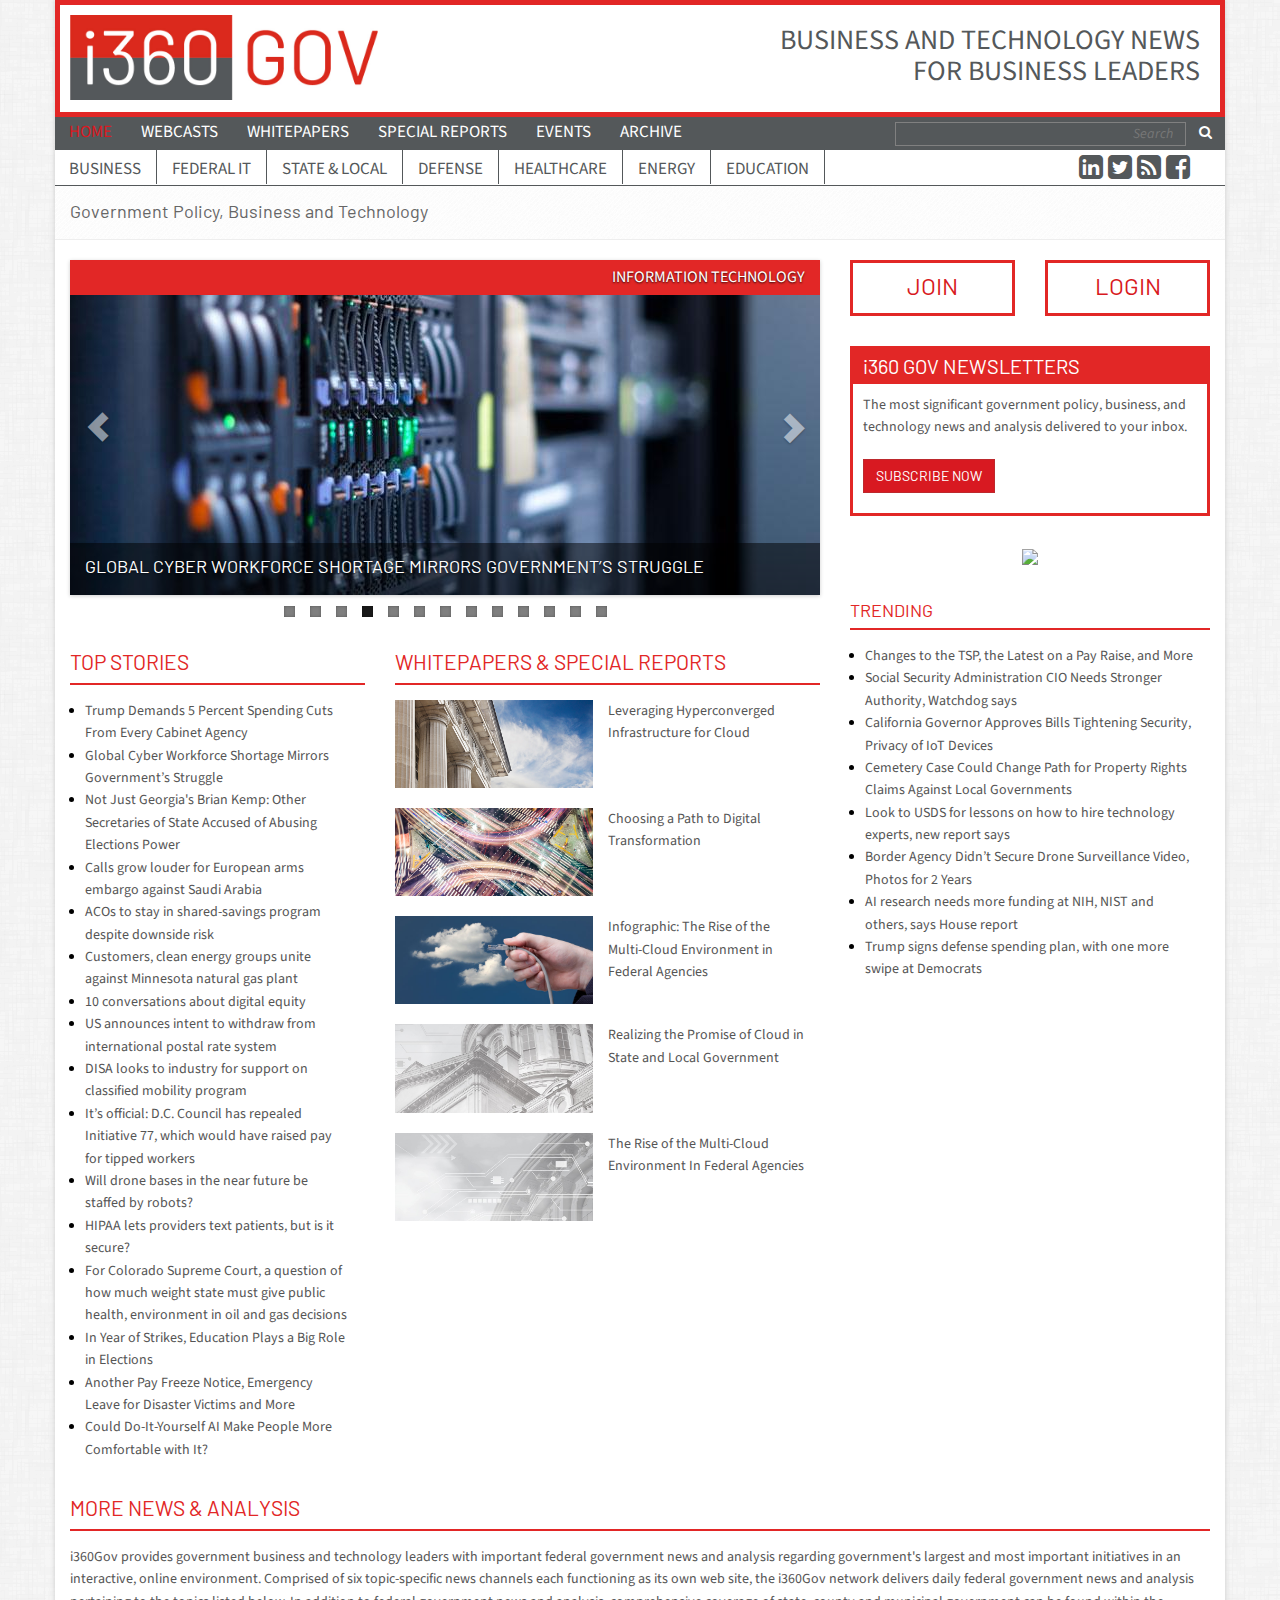
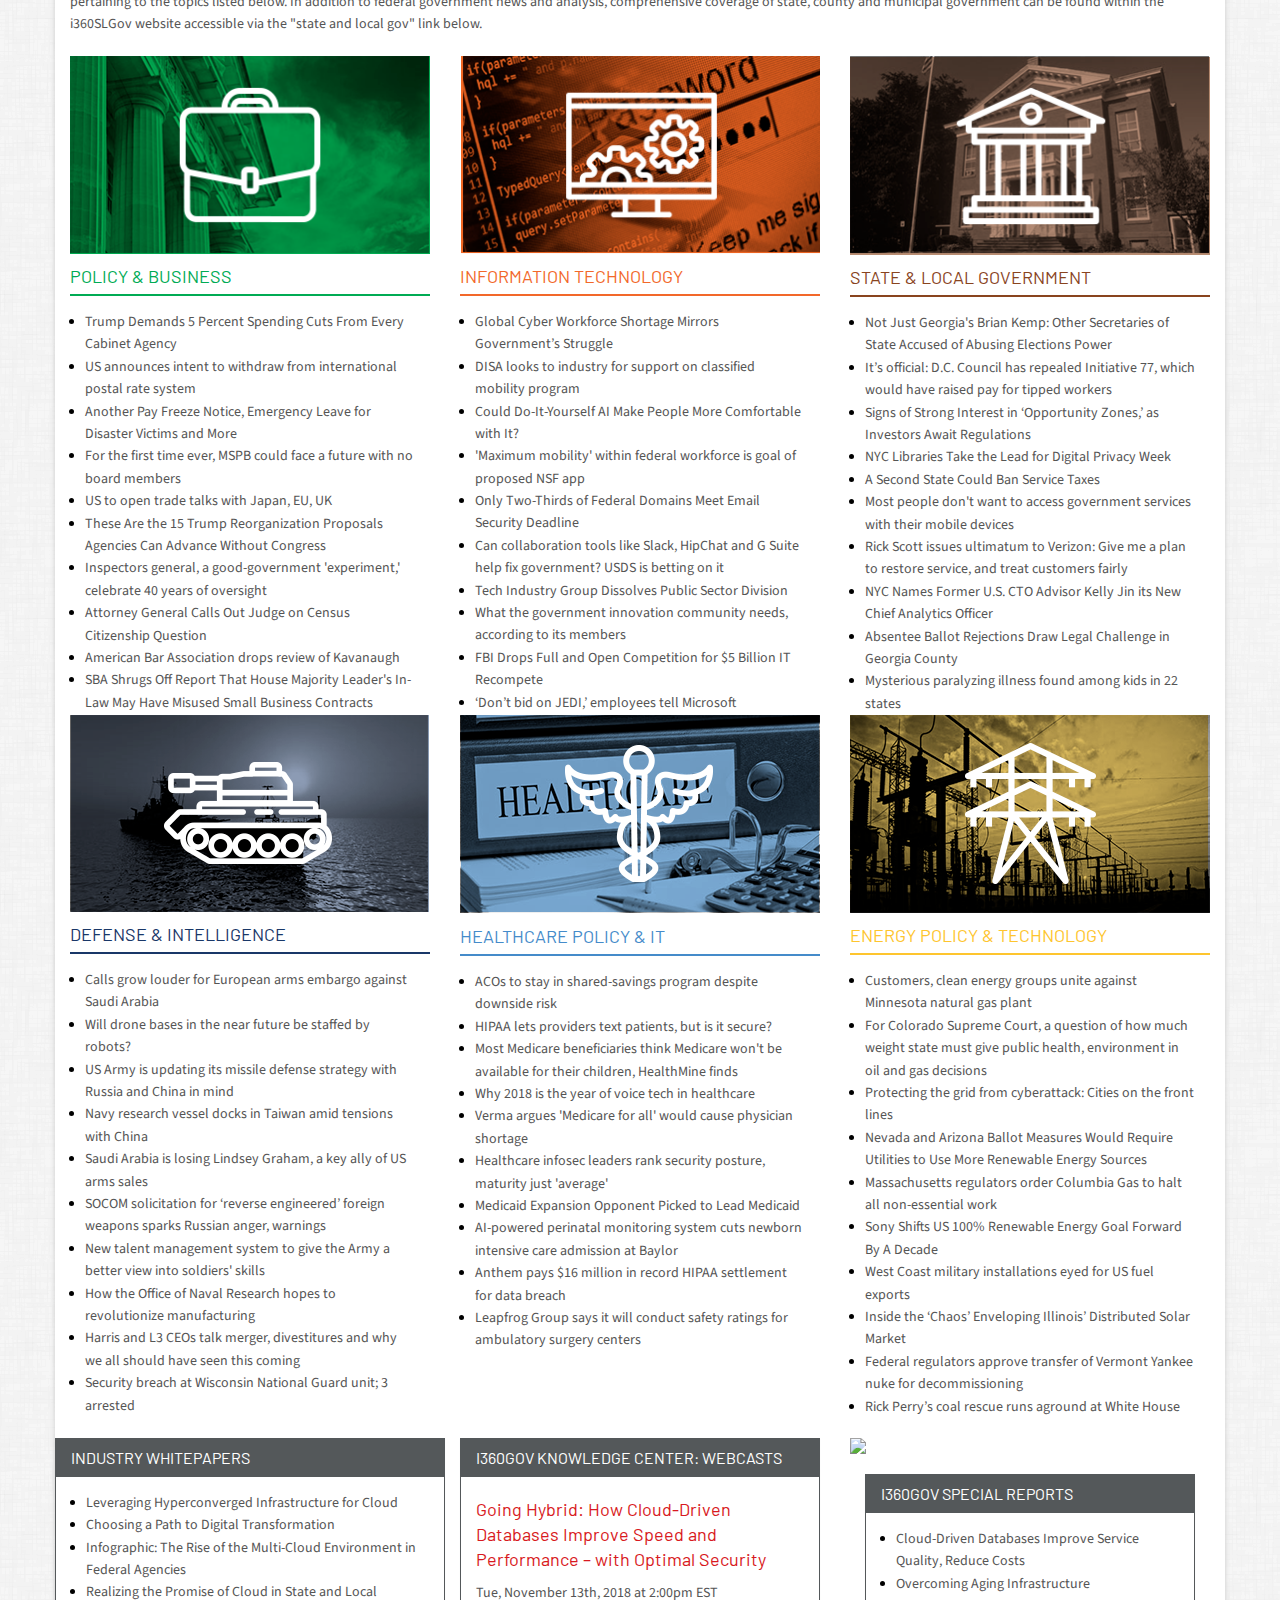
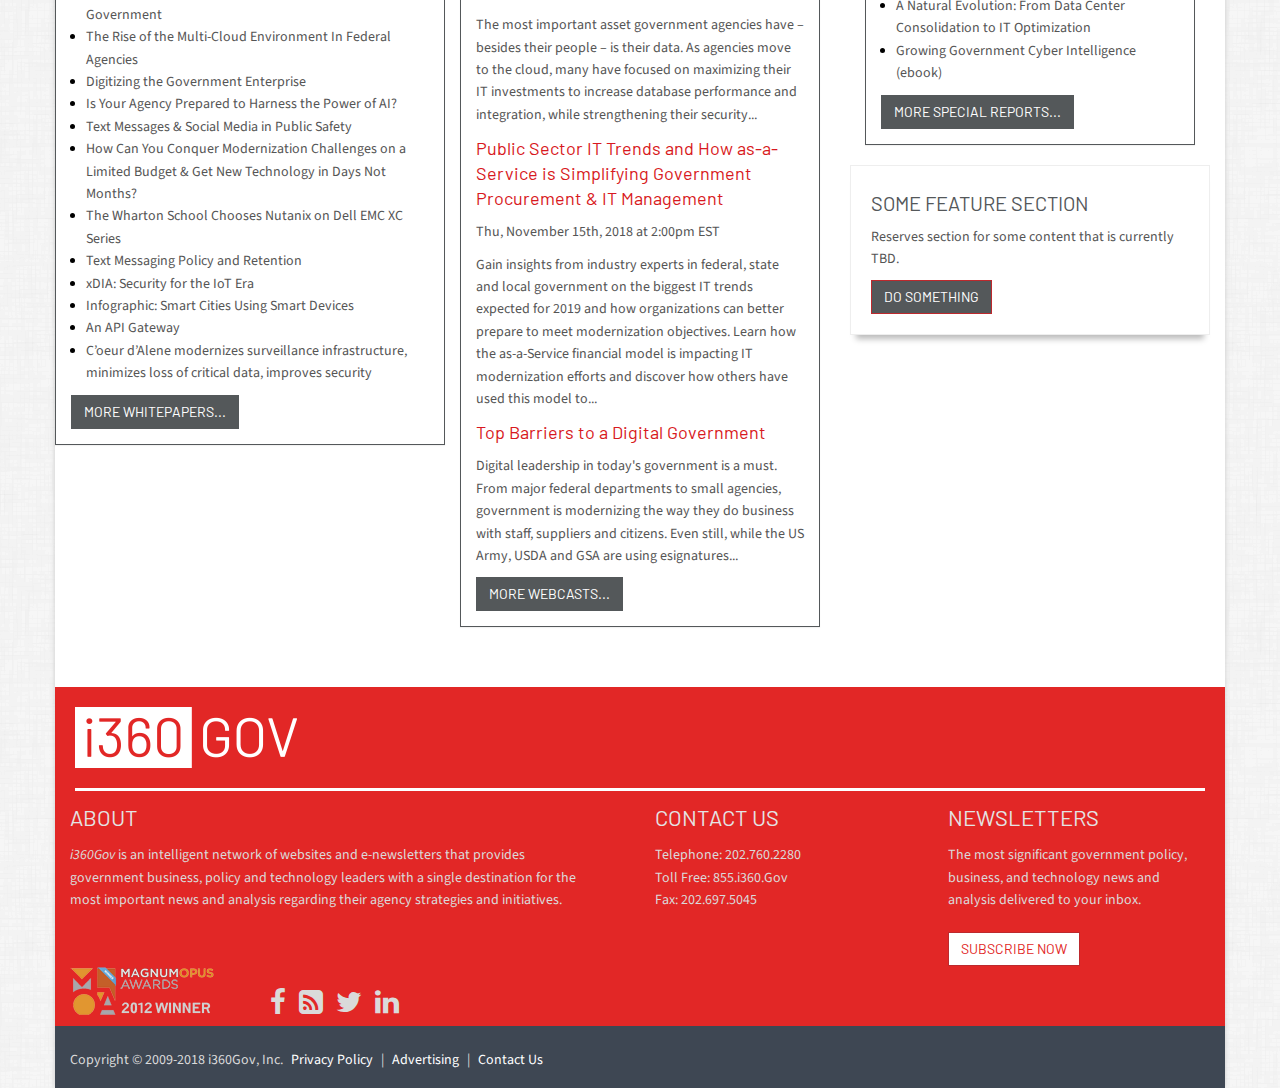
==== commit cedb0942: "." ====
--- a/index.htm
+++ b/index.htm
@@ -7,13 +7,13 @@
 <meta name="keywords" content="federal,government,news,technology,business,management,network,agency,article,analysis,tech,channel,paper,times,articles,media,daily,current,i360gov,standards,local,washington,breaking">
 <meta name="description" content="Federal government news and analysis concerning policy, business, information technology, healthcare, defense, energy, and state/local strategy and initiatives for leaders in government.">
 
-    
+
     <meta name="viewport" content="width=device-width, initial-scale=1.0">
 
     <link rel="shortcut icon" href="i360_favicon-transparent.png">
-    
-    
-    
+
+
+
 <link rel="stylesheet" type="text/css" href="supporting_files/bootstrap.min.css">
 <link rel="stylesheet" type="text/css" href="supporting_files/yamm.css">
 <link rel="stylesheet" type="text/css" href="supporting_files/font-awesome.min.css">
@@ -22,7 +22,7 @@
 <link rel="stylesheet" type="text/css" href="supporting_files/theme-default.css">
 <link rel="stylesheet" type="text/css" href="supporting_files/custom.css">
 
-</head> 
+</head>
 
 <body class="boxed-layout container" style="">
 
@@ -30,15 +30,15 @@
 
 
 <div class="wrapper">
-    <!--=== Header ===-->    
+    <!--=== Header ===-->
     <div class="header-v4">
         <!-- Topbar -->
         <div class="topbar-v1">
             <div class="container">
                 <div class="row">
                     <div class="hidden-xs hidden-sm col-md-4">
-                        
-                        
+
+
                         <div id="SiteSelectorDropdown" class="dropdown">
                             <button id="SiteSelector" class="btn btn-default dropdown-toggle" type="button" data-toggle="dropdown" aria-haspopup="true" aria-expanded="false">
                                 i360Gov.com
@@ -46,25 +46,25 @@
                             </button>
                             <ul class="dropdown-menu" role="menu" aria-labelledby="SiteSelector">
                                 <li role="presentation"><a role="menuitem" tabindex="-1" href="http://www.i360gov.com/">i360Gov.com</a></li>
-                                
+
                                 <li role="presentation"><a role="menuitem" tabindex="-1" href="http://www.i360gov.com/government-business-news/">i360GovBusiness.com</a></li>
-                                
+
                                 <li role="presentation"><a role="menuitem" tabindex="-1" href="http://www.i360gov.com/government-technology-news/">i360GovIT.com</a></li>
-                                
+
                                 <li role="presentation"><a role="menuitem" tabindex="-1" href="http://www.i360gov.com/local-government-news/">i360SLGov.com</a></li>
-                                
+
                                 <li role="presentation"><a role="menuitem" tabindex="-1" href="http://www.i360gov.com/us-military-news/">i360GovDefense.com</a></li>
-                                
+
                                 <li role="presentation"><a role="menuitem" tabindex="-1" href="http://www.i360gov.com/government-health-it-news/">i360GovHealthcare.com</a></li>
-                                
+
                                 <li role="presentation"><a role="menuitem" tabindex="-1" href="http://www.i360gov.com/government-energy-news/">i360GovEnergy.com</a></li>
-                                
+
                                 <li role="presentation"><a role="menuitem" tabindex="-1" href="http://www.i360gov.com/education-news/">i360Education.com</a></li>
-                                
+
                             </ul>
                         </div>
-                        
-                        
+
+
                     </div>
                     <div class="col-sm-12 col-md-4 top-v1-date">
                         Sunday, October 21, 2018
@@ -72,12 +72,12 @@
                     <div class="col-sm-12 col-md-4">
                         <ul class="list-inline top-v1-data">
                             <li><a href="http://www.i360gov.com/contact-us/">Contact Us</a></li>
-                            
+
                             <li><a href="http://www.i360gov.com/profile/">Join</a></li>
-                            
+
                             <li><a href="http://www.i360gov.com/Security/login?BackURL=/">Login</a></li>
-                            
-                            
+
+
                         </ul>
                     </div>
                 </div>
@@ -86,7 +86,7 @@
         <!-- End Topbar -->
 
         <!-- Navbar -->
-        
+
         <div class="navbar navbar-default yamm mega-menu i360nav" role="navigation">
             <div class="container">
                 <!-- Brand and toggle get grouped for better mobile display -->
@@ -96,19 +96,19 @@
 
                     <div class="row">
                         <div class="col-md-12">
-                            
+
                             <a class="navbar-brand hidden-xs" href="http://www.i360gov.com/">
-                                <img src="./img/i360Gov_Logo.jpg" alt="Federal Government Policy and Business" title="Federal Government Policy and Business">
-<span class="header-channel">GOV</span>
-                                
-                                
+                                <img class="i360-header-logo" src="./img/i360Gov_Logo_RGB_Small.jpg" alt="Federal Government Policy and Business" title="Federal Government Policy and Business">
+
+
+
                             </a>
                             <a class="navbar-brand visible-xs" href="http://www.i360gov.com/">
                                 <img src="./img/i360Gov_Logo.jpg" alt="Government Policy, Business and Technology" title="Government Policy, Business and Technology">
                             </a>
-                            
+
                         </div>
-                    </div>    
+                    </div>
 
 <div class="right_nav">
 <span class="header-quote">
@@ -121,39 +121,39 @@
                             <span class="icon-bar"></span>
                             <span class="icon-bar"></span>
                             <span class="icon-bar"></span>
-                        </span>    
+                        </span>
                     </button>
                 </div>
-            </div>    
+            </div>
 
             <div class="clearfix"></div>
-            
+
             <div class="collapse navbar-collapse navbar-responsive-collapse navbar-plain">
                 <div class="container visible-md visible-lg">
                     <ul class="nav navbar-nav">
-                        
-                        
+
+
                         <li class="active">
                             <a href="http://www.i360gov.com/">Home</a>
                         </li>
-                        
+
                         <li>
                             <a href="http://www.i360gov.com/webcasts/">Webcasts</a>
                         </li>
-                        
+
                         <li>
                             <a href="http://www.i360gov.com/whitepapers/">Whitepapers</a>
                         </li>
-                        
+
                         <li>
                             <a href="http://www.i360gov.com/special-reports/">Special Reports</a>
                         </li>
-                        
+
                         <li>
                             <a href="http://www.i360gov.com/events/">Events</a>
                         </li>
-                        
-                        
+
+
                         <li><a href="http://www.i360gov.com/articles/archive/" title="View the article archive">Archive</a></li>
                     </ul>
 
@@ -182,9 +182,9 @@
             <!-- Collect the nav links, forms, and other content for toggling -->
             <div class="collapse navbar-collapse navbar-responsive-collapse">
                 <div class="container">
-                    
+
                     <ul class="nav navbar-nav visible-md visible-lg">
-                        
+
                         <li class="dropdown yamm-fw mega-menu-fullwidth">
                             <a href="http://www.i360gov.com/government-business-news/">
                                 Business
@@ -202,23 +202,23 @@
                                                         <li>
                                                             <a href="http://www.i360gov.com/government-business-news/">Home</a>
                                                         </li>
-                                                        
+
                                                         <li>
                                                             <a href="http://www.i360gov.com/government-business-news/federal-workforce/">Federal Workforce</a>
                                                         </li>
-                                                        
+
                                                         <li>
                                                             <a href="http://www.i360gov.com/government-business-news/finance/">Finance</a>
                                                         </li>
-                                                        
+
                                                         <li>
                                                             <a href="http://www.i360gov.com/government-business-news/management/">Management</a>
                                                         </li>
-                                                        
+
                                                         <li>
                                                             <a href="http://www.i360gov.com/government-business-news/procurement/">Procurement</a>
                                                         </li>
-                                                        
+
                                                     </ul>
                                                 </div>
                                             </div>
@@ -226,7 +226,7 @@
                                 </li>
                             </ul>
                         </li>
-                        
+
                         <li class="dropdown yamm-fw mega-menu-fullwidth">
                             <a href="http://www.i360gov.com/government-technology-news/">
                                 Federal IT
@@ -244,31 +244,31 @@
                                                         <li>
                                                             <a href="http://www.i360gov.com/government-technology-news/">Home</a>
                                                         </li>
-                                                        
+
                                                         <li>
                                                             <a href="http://www.i360gov.com/government-technology-news/data-analytics/">Data Analytics</a>
                                                         </li>
-                                                        
+
                                                         <li>
                                                             <a href="http://www.i360gov.com/government-technology-news/cloud-and-virtualization/">Cloud</a>
                                                         </li>
-                                                        
+
                                                         <li>
                                                             <a href="http://www.i360gov.com/government-technology-news/cybersecurity/">Cybersecurity</a>
                                                         </li>
-                                                        
+
                                                         <li>
                                                             <a href="http://www.i360gov.com/government-technology-news/mobile-and-wireless/">Mobile &amp; Wireless</a>
                                                         </li>
-                                                        
+
                                                         <li>
                                                             <a href="http://www.i360gov.com/government-technology-news/network-infrastructure/">Network Infrastructure</a>
                                                         </li>
-                                                        
+
                                                         <li>
                                                             <a href="http://www.i360gov.com/government-technology-news/unified-communications/">Unified Communications</a>
                                                         </li>
-                                                        
+
                                                     </ul>
                                                 </div>
                                             </div>
@@ -276,7 +276,7 @@
                                 </li>
                             </ul>
                         </li>
-                        
+
                         <li class="dropdown yamm-fw mega-menu-fullwidth">
                             <a href="http://www.i360gov.com/local-government-news/">
                                 State &amp; Local
@@ -294,35 +294,35 @@
                                                         <li>
                                                             <a href="http://www.i360gov.com/local-government-news/">Home</a>
                                                         </li>
-                                                        
+
                                                         <li>
                                                             <a href="http://www.i360gov.com/local-government-news/policy/">Policy</a>
                                                         </li>
-                                                        
+
                                                         <li>
                                                             <a href="http://www.i360gov.com/local-government-news/data-analytics/">Data Analytics</a>
                                                         </li>
-                                                        
+
                                                         <li>
                                                             <a href="http://www.i360gov.com/local-government-news/cloud-and-virtualization/">Cloud</a>
                                                         </li>
-                                                        
+
                                                         <li>
                                                             <a href="http://www.i360gov.com/local-government-news/cybersecurity/">Cybersecurity</a>
                                                         </li>
-                                                        
+
                                                         <li>
                                                             <a href="http://www.i360gov.com/local-government-news/public-safety/">Public Safety</a>
                                                         </li>
-                                                        
+
                                                         <li>
                                                             <a href="http://www.i360gov.com/local-government-news/mobile-and-wireless/">Mobile &amp; Wireless</a>
                                                         </li>
-                                                        
+
                                                         <li>
                                                             <a href="http://www.i360gov.com/local-government-news/network-infrastructure/">Network Infrastructure</a>
                                                         </li>
-                                                        
+
                                                     </ul>
                                                 </div>
                                             </div>
@@ -330,7 +330,7 @@
                                 </li>
                             </ul>
                         </li>
-                        
+
                         <li class="dropdown yamm-fw mega-menu-fullwidth">
                             <a href="http://www.i360gov.com/us-military-news/">
                                 Defense
@@ -348,19 +348,19 @@
                                                         <li>
                                                             <a href="http://www.i360gov.com/us-military-news/">Home</a>
                                                         </li>
-                                                        
+
                                                         <li>
                                                             <a href="http://www.i360gov.com/us-military-news/defense-policy/">Defense Policy</a>
                                                         </li>
-                                                        
+
                                                         <li>
                                                             <a href="http://www.i360gov.com/us-military-news/defense-technology/">Defense Technology</a>
                                                         </li>
-                                                        
+
                                                         <li>
                                                             <a href="http://www.i360gov.com/us-military-news/homeland-security/">Homeland Security</a>
                                                         </li>
-                                                        
+
                                                     </ul>
                                                 </div>
                                             </div>
@@ -368,7 +368,7 @@
                                 </li>
                             </ul>
                         </li>
-                        
+
                         <li class="dropdown yamm-fw mega-menu-fullwidth">
                             <a href="http://www.i360gov.com/government-health-it-news/">
                                 Healthcare
@@ -386,19 +386,19 @@
                                                         <li>
                                                             <a href="http://www.i360gov.com/government-health-it-news/">Home</a>
                                                         </li>
-                                                        
+
                                                         <li>
                                                             <a href="http://www.i360gov.com/government-health-it-news/federal-healthcare/">Federal Healthcare</a>
                                                         </li>
-                                                        
+
                                                         <li>
                                                             <a href="http://www.i360gov.com/government-health-it-news/state-healthcare/">State Healthcare</a>
                                                         </li>
-                                                        
+
                                                         <li>
                                                             <a href="http://www.i360gov.com/government-health-it-news/healthcare-technology/">Healthcare Technology</a>
                                                         </li>
-                                                        
+
                                                     </ul>
                                                 </div>
                                             </div>
@@ -406,7 +406,7 @@
                                 </li>
                             </ul>
                         </li>
-                        
+
                         <li class="dropdown yamm-fw mega-menu-fullwidth">
                             <a href="http://www.i360gov.com/government-energy-news/">
                                 Energy
@@ -424,15 +424,15 @@
                                                         <li>
                                                             <a href="http://www.i360gov.com/government-energy-news/">Home</a>
                                                         </li>
-                                                        
+
                                                         <li>
                                                             <a href="http://www.i360gov.com/government-energy-news/energy-policy/">Energy Policy</a>
                                                         </li>
-                                                        
+
                                                         <li>
                                                             <a href="http://www.i360gov.com/government-energy-news/energy-technology/">Energy Technology</a>
                                                         </li>
-                                                        
+
                                                     </ul>
                                                 </div>
                                             </div>
@@ -440,7 +440,7 @@
                                 </li>
                             </ul>
                         </li>
-                        
+
                         <li class="dropdown yamm-fw mega-menu-fullwidth">
                             <a href="http://www.i360gov.com/education-news/">
                                 Education
@@ -458,19 +458,19 @@
                                                         <li>
                                                             <a href="http://www.i360gov.com/education-news/">Home</a>
                                                         </li>
-                                                        
+
                                                         <li>
                                                             <a href="http://www.i360gov.com/education-news/k-12-policy/">K-12 Policy</a>
                                                         </li>
-                                                        
+
                                                         <li>
                                                             <a href="http://www.i360gov.com/education-news/higher-education-policy/">Higher Education Policy</a>
                                                         </li>
-                                                        
+
                                                         <li>
                                                             <a href="http://www.i360gov.com/education-news/education-technology/">Education Technology</a>
                                                         </li>
-                                                        
+
                                                     </ul>
                                                 </div>
                                             </div>
@@ -478,311 +478,311 @@
                                 </li>
                             </ul>
                         </li>
-                        
+
                     </ul>
                     <ul class="nav navbar-nav visible-xs visible-sm">
-                        
-                        
+
+
                         <li class="active">
                             <a href="http://www.i360gov.com/">
                                 Home
                             </a>
                         </li>
-                        
-                        
-                        
+
+
+
                         <li class="dropdown">
                             <a href="javascript:void(0);" class="dropdown-toggle" data-toggle="dropdown">
                                 News
                             </a>
                             <ul class="dropdown-menu">
-                                
+
                                 <li class="dropdown-submenu">
                                     <a href="http://www.i360gov.com/government-business-news/">
                                         Policy &amp; Business
                                     </a>
-                                    
+
                                     <ul class="dropdown-menu">
-                                        
+
                                         <li>
                                             <a href="http://www.i360gov.com/government-business-news/federal-workforce/">
                                                 Federal Workforce
                                             </a>
                                         </li>
-                                        
+
                                         <li>
                                             <a href="http://www.i360gov.com/government-business-news/finance/">
                                                 Finance
                                             </a>
                                         </li>
-                                        
+
                                         <li>
                                             <a href="http://www.i360gov.com/government-business-news/management/">
                                                 Management
                                             </a>
                                         </li>
-                                        
+
                                         <li>
                                             <a href="http://www.i360gov.com/government-business-news/procurement/">
                                                 Procurement
                                             </a>
                                         </li>
-                                        
+
                                     </ul>
-                                    
+
                                 </li>
-                                
+
                                 <li class="dropdown-submenu">
                                     <a href="http://www.i360gov.com/government-technology-news/">
                                         Information Technology
                                     </a>
-                                    
+
                                     <ul class="dropdown-menu">
-                                        
+
                                         <li>
                                             <a href="http://www.i360gov.com/government-technology-news/data-analytics/">
                                                 Data Analytics
                                             </a>
                                         </li>
-                                        
+
                                         <li>
                                             <a href="http://www.i360gov.com/government-technology-news/cloud-and-virtualization/">
                                                 Cloud &amp; Virtualization
                                             </a>
                                         </li>
-                                        
+
                                         <li>
                                             <a href="http://www.i360gov.com/government-technology-news/cybersecurity/">
                                                 Cybersecurity
                                             </a>
                                         </li>
-                                        
+
                                         <li>
                                             <a href="http://www.i360gov.com/government-technology-news/mobile-and-wireless/">
                                                 Mobile &amp; Wireless
                                             </a>
                                         </li>
-                                        
+
                                         <li>
                                             <a href="http://www.i360gov.com/government-technology-news/network-infrastructure/">
                                                 Network Infrastructure
                                             </a>
                                         </li>
-                                        
+
                                         <li>
                                             <a href="http://www.i360gov.com/government-technology-news/unified-communications/">
                                                 Unified Communications
                                             </a>
                                         </li>
-                                        
+
                                     </ul>
-                                    
+
                                 </li>
-                                
+
                                 <li class="dropdown-submenu">
                                     <a href="http://www.i360gov.com/local-government-news/">
                                         State &amp; Local Government
                                     </a>
-                                    
+
                                     <ul class="dropdown-menu">
-                                        
+
                                         <li>
                                             <a href="http://www.i360gov.com/local-government-news/policy/">
                                                 Policy
                                             </a>
                                         </li>
-                                        
+
                                         <li>
                                             <a href="http://www.i360gov.com/local-government-news/data-analytics/">
                                                 Data Analytics
                                             </a>
                                         </li>
-                                        
+
                                         <li>
                                             <a href="http://www.i360gov.com/local-government-news/cloud-and-virtualization/">
                                                 Cloud &amp; Virtualization
                                             </a>
                                         </li>
-                                        
+
                                         <li>
                                             <a href="http://www.i360gov.com/local-government-news/cybersecurity/">
                                                 Cybersecurity
                                             </a>
                                         </li>
-                                        
+
                                         <li>
                                             <a href="http://www.i360gov.com/local-government-news/public-safety/">
                                                 Public Safety
                                             </a>
                                         </li>
-                                        
+
                                         <li>
                                             <a href="http://www.i360gov.com/local-government-news/mobile-and-wireless/">
                                                 Mobile &amp; Wireless
                                             </a>
                                         </li>
-                                        
+
                                         <li>
                                             <a href="http://www.i360gov.com/local-government-news/network-infrastructure/">
                                                 Network Infrastructure
                                             </a>
                                         </li>
-                                        
+
                                     </ul>
-                                    
+
                                 </li>
-                                
+
                                 <li class="dropdown-submenu">
                                     <a href="http://www.i360gov.com/us-military-news/">
                                         Defense &amp; Intelligence
                                     </a>
-                                    
+
                                     <ul class="dropdown-menu">
-                                        
+
                                         <li>
                                             <a href="http://www.i360gov.com/us-military-news/defense-policy/">
                                                 Defense Policy
                                             </a>
                                         </li>
-                                        
+
                                         <li>
                                             <a href="http://www.i360gov.com/us-military-news/defense-technology/">
                                                 Defense Technology
                                             </a>
                                         </li>
-                                        
+
                                         <li>
                                             <a href="http://www.i360gov.com/us-military-news/homeland-security/">
                                                 Homeland Security
                                             </a>
                                         </li>
-                                        
+
                                     </ul>
-                                    
+
                                 </li>
-                                
+
                                 <li class="dropdown-submenu">
                                     <a href="http://www.i360gov.com/government-health-it-news/">
                                         Healthcare Policy &amp; IT
                                     </a>
-                                    
+
                                     <ul class="dropdown-menu">
-                                        
+
                                         <li>
                                             <a href="http://www.i360gov.com/government-health-it-news/federal-healthcare/">
                                                 Federal Healthcare
                                             </a>
                                         </li>
-                                        
+
                                         <li>
                                             <a href="http://www.i360gov.com/government-health-it-news/state-healthcare/">
                                                 State Healthcare
                                             </a>
                                         </li>
-                                        
+
                                         <li>
                                             <a href="http://www.i360gov.com/government-health-it-news/healthcare-technology/">
                                                 Healthcare Technology
                                             </a>
                                         </li>
-                                        
+
                                     </ul>
-                                    
+
                                 </li>
-                                
+
                                 <li class="dropdown-submenu">
                                     <a href="http://www.i360gov.com/government-energy-news/">
                                         Energy Policy &amp; Technology
                                     </a>
-                                    
+
                                     <ul class="dropdown-menu">
-                                        
+
                                         <li>
                                             <a href="http://www.i360gov.com/government-energy-news/energy-policy/">
                                                 Energy Policy
                                             </a>
                                         </li>
-                                        
+
                                         <li>
                                             <a href="http://www.i360gov.com/government-energy-news/energy-technology/">
                                                 Energy Technology
                                             </a>
                                         </li>
-                                        
+
                                     </ul>
-                                    
+
                                 </li>
-                                
+
                                 <li class="dropdown-submenu">
                                     <a href="http://www.i360gov.com/education-news/">
                                         Education Policy &amp; Technology
                                     </a>
-                                    
+
                                     <ul class="dropdown-menu">
-                                        
+
                                         <li>
                                             <a href="http://www.i360gov.com/education-news/k-12-policy/">
                                                 K-12 Policy
                                             </a>
                                         </li>
-                                        
+
                                         <li>
                                             <a href="http://www.i360gov.com/education-news/higher-education-policy/">
                                                 Higher Education Policy
                                             </a>
                                         </li>
-                                        
+
                                         <li>
                                             <a href="http://www.i360gov.com/education-news/education-technology/">
                                                 Education Technology
                                             </a>
                                         </li>
-                                        
+
                                     </ul>
-                                    
+
                                 </li>
-                                
+
                             </ul>
                         </li>
-                        
-                        
-                        
+
+
+
                         <li>
                             <a href="http://www.i360gov.com/webcasts/">
                                 Webcasts
                             </a>
                         </li>
-                        
-                        
-                        
+
+
+
                         <li>
                             <a href="http://www.i360gov.com/whitepapers/">
                                 Whitepapers
                             </a>
                         </li>
-                        
-                        
-                        
+
+
+
                         <li>
                             <a href="http://www.i360gov.com/special-reports/">
                                 Special Reports
                             </a>
                         </li>
-                        
-                        
-                        
+
+
+
                         <li>
                             <a href="http://www.i360gov.com/events/">
                                 Events
                             </a>
                         </li>
-                        
-                        
+
+
                         <li><a href="http://www.i360gov.com/articles/archive/" title="View the article archive">Archive</a></li>
 
                     </ul>
 
-                    
+
 
                     <!-- Search Block -->
         <div class="col-md-2 social-top">
@@ -796,20 +796,20 @@
                 </div>
             </div><!--/navbar-collapse-->
         </div>
-        
+
         <!-- End Navbar -->
     </div>
-    <!--=== End Header ===-->    
+    <!--=== End Header ===-->
 
     <!--=== Content Part ===-->
     <!--=== Breadcrumbs ===-->
 <div class="breadcrumbs">
     <div class="container">
         <h1 class="pull-left">
-            
+
             Government Policy, Business and Technology
         </h1>
-        
+
     </div>
 </div>
 <!--=== End Breadcrumbs ===-->
@@ -819,25 +819,25 @@
     <div class="row">
     	<div class="col-md-8">
 
-            
+
             <div class="row hidden-xs">
 	<div class="col-sm-12">
 		<div id="ContentScroller" class="carousel slide">
 			<div class="viewport">
 				<div class="carousel-inner" role="listbox">
-					
+
 					<div class="item">
 						<a href="http://www.i360gov.com/government-business-news/2018/oct/18/trump-demands-5-percent-spending-cuts-from-every-cabinet-agency">
-						
+
 						<img src="supporting_files/SetSize750335-federal1.jpg" alt="federal1.jpg">
-						
+
 						</a>
 						<div class="carousel-caption">
-							
+
 							<h3>
 								<a href="http://www.i360gov.com/government-business-news/2018/oct/18/trump-demands-5-percent-spending-cuts-from-every-cabinet-agency" title="Trump Demands 5 Percent Spending Cuts From Every Cabinet Agency">Trump Demands 5 Percent Spending Cuts From Every Cabinet Agency</a>
 							</h3>
-							
+
 							<p>Government Executive: President Trump on Wednesday ordered Cabinet secretaries to develop a plan to cut 5 percent of their agencies’ budgets, saying the reductions would “get rid of the fat” in the federal government.</p>
 <p>Trump made the request at a Cabinet meeting, saying that...</p>
 						</div>
@@ -845,19 +845,19 @@
 							Policy &amp; Business
 						</div>
 					</div>
-					
+
 					<div class="item">
 						<a href="http://www.i360gov.com/whitepapers/cloud-driven-databases-improve-service-quality-reduce-costs/">
-						
+
 						<img src="supporting_files/SetSize750335-oracle-special-report.jpg" alt="oracle-special-report.jpg">
-						
+
 						</a>
 						<div class="carousel-caption">
-							
+
 							<h3>
 								<a href="http://www.i360gov.com/whitepapers/cloud-driven-databases-improve-service-quality-reduce-costs/" title="Cloud-Driven Databases Improve Service Quality, Reduce Costs">Cloud-Driven Databases Improve Service Quality, Reduce Costs</a>
 							</h3>
-							
+
 							<p>Most agencies have migrated at least a few applications to
 cloud services, but progress has been slow, due primarily to
 internal IT complexities, cybersecurity worries and a
@@ -869,20 +869,20 @@
 							Special Report
 						</div>
 					</div>
-					
+
 					<div class="item">
 						<a href="http://www.i360gov.com/webcasts/going-hybrid-how-cloud-driven-databases-improve-speed-and-performance-with-optimal-security/">
-						
+
 						<img src="supporting_files/SetSize750335-cloudsecurity.jpg" alt="cloudsecurity.jpg">
-						
+
 						</a>
 						<div class="carousel-caption">
-							
+
 							<h3>
 								<a href="http://www.i360gov.com/webcasts/going-hybrid-how-cloud-driven-databases-improve-speed-and-performance-with-optimal-security/" title="Going Hybrid: How Cloud-Driven Databases Improve Speed and Performance – with Optimal Security">Going Hybrid: How Cloud-Driven Databases Improve Speed and Performance – with Optimal Security</a>
 								<br><small>Tuesday, November 13, 2018 at 2:00pm</small>
 							</h3>
-							
+
 							<p>The most important asset government agencies have –
 besides their people – is their data. As agencies move to
 the cloud, many have focused on maximizing their IT
@@ -894,19 +894,19 @@
 							Live Webcast
 						</div>
 					</div>
-					
+
 					<div class="item active">
 						<a href="http://www.i360gov.com/government-technology-news/2018/oct/18/global-cyber-workforce-shortage-mirrors-governments-struggle">
-						
+
 						<img src="supporting_files/SetSize750335-it1.jpg" alt="it1.jpg">
-						
+
 						</a>
 						<div class="carousel-caption">
-							
+
 							<h3>
 								<a href="http://www.i360gov.com/government-technology-news/2018/oct/18/global-cyber-workforce-shortage-mirrors-governments-struggle" title="Global Cyber Workforce Shortage Mirrors Government’s Struggle">Global Cyber Workforce Shortage Mirrors Government’s Struggle</a>
 							</h3>
-							
+
 							<p>NextGov: There’s a shortage of nearly 3 million cybersecurity professionals worldwide and nearly 500,000 in North America, according to a study released by a major cybersecurity certification organization Wednesday.</p>
 <p>Those figures echo a cyber workforce shortage in the federal...</p>
 						</div>
@@ -914,19 +914,19 @@
 							Information Technology
 						</div>
 					</div>
-					
+
 					<div class="item">
 						<a href="http://www.i360gov.com/whitepapers/overcoming-aging-infrastructure/">
-						
+
 						<img src="supporting_files/SetSize750335-BIAS-Special-Report-07may18.jpg" alt="BIAS-Special-Report-07may18.jpg">
-						
+
 						</a>
 						<div class="carousel-caption">
-							
+
 							<h3>
 								<a href="http://www.i360gov.com/whitepapers/overcoming-aging-infrastructure/" title="Overcoming Aging Infrastructure">Overcoming Aging Infrastructure</a>
 							</h3>
-							
+
 							<p>Explore the use of IoT sensors to monitor vibrations and
 better track the safety of bridges and other structures.
 Using real-time, cloud-based, advanced analytics and IoT
@@ -938,20 +938,20 @@
 							Special Report
 						</div>
 					</div>
-					
+
 					<div class="item">
 						<a href="http://www.i360gov.com/webcasts/public-sector-it-trends-and-how-as-a-service-is-simplifying-government-procurement-and-it-management/">
-						
+
 						<img src="supporting_files/SetSize750335-vion-webinar-092018.jpg" alt="vion-webinar-092018.jpg">
-						
+
 						</a>
 						<div class="carousel-caption">
-							
+
 							<h3>
 								<a href="http://www.i360gov.com/webcasts/public-sector-it-trends-and-how-as-a-service-is-simplifying-government-procurement-and-it-management/" title="Public Sector IT Trends and How as-a-Service is Simplifying Government Procurement &amp; IT Management">Public Sector IT Trends and How as-a-Service is Simplifying Government Procurement &amp; IT Management</a>
 								<br><small>Thursday, November 15, 2018 at 2:00pm</small>
 							</h3>
-							
+
 							<p>Gain insights from industry experts in&nbsp;federal, state and
 local&nbsp;government&nbsp;on the biggest IT&nbsp;trends expected&nbsp;for
 2019 and how organizations can better prepare to meet
@@ -965,19 +965,19 @@
 							Live Webcast
 						</div>
 					</div>
-					
+
 					<div class="item">
 						<a href="http://www.i360gov.com/local-government-news/2018/oct/18/not-just-georgias-brian-kemp-other-secretaries-of-state-accused-of-abusing-elections-power">
-						
+
 						<img src="supporting_files/SetSize750335-slgov1.jpg" alt="slgov1.jpg">
-						
+
 						</a>
 						<div class="carousel-caption">
-							
+
 							<h3>
 								<a href="http://www.i360gov.com/local-government-news/2018/oct/18/not-just-georgias-brian-kemp-other-secretaries-of-state-accused-of-abusing-elections-power" title="Not Just Georgia&#39;s Brian Kemp: Other Secretaries of State Accused of Abusing Elections Power">Not Just Georgia's Brian Kemp: Other Secretaries of State Accused of Abusing Elections Power</a>
 							</h3>
-							
+
 							<p>Governing: When the stakes are high, the temptation is always there to bend the rules to give your own side an advantage. Civil rights groups argue that Georgia GOP Secretary of State Brian Kemp, who is running for governor, is doing just that.</p>
 <p>Kemp, who oversees the state's election process, faces legal...</p>
 						</div>
@@ -985,19 +985,19 @@
 							State &amp; Local Government
 						</div>
 					</div>
-					
+
 					<div class="item">
 						<a href="http://www.i360gov.com/whitepapers/a-natural-evolution-from-data-center-consolidation-to-it-optimization/">
-						
+
 						<img src="supporting_files/SetSize750335-ittechnician.jpg" alt="ittechnician.jpg">
-						
+
 						</a>
 						<div class="carousel-caption">
-							
+
 							<h3>
 								<a href="http://www.i360gov.com/whitepapers/a-natural-evolution-from-data-center-consolidation-to-it-optimization/" title="A Natural Evolution: From Data Center Consolidation to IT Optimization">A Natural Evolution: From Data Center Consolidation to IT Optimization</a>
 							</h3>
-							
+
 							<p>As federal IT organizations make progress consolidating and
 modernizing their IT infrastructures, the impact of legacy
 platforms, technologies and traditional data centers still
@@ -1013,19 +1013,19 @@
 							Special Report
 						</div>
 					</div>
-					
+
 					<div class="item">
 						<a href="http://www.i360gov.com/us-military-news/2018/oct/18/calls-grow-louder-for-european-arms-embargo-against-saudi-arabia">
-						
+
 						<img src="supporting_files/SetSize750335-defense1.jpg" alt="defense1.jpg">
-						
+
 						</a>
 						<div class="carousel-caption">
-							
+
 							<h3>
 								<a href="http://www.i360gov.com/us-military-news/2018/oct/18/calls-grow-louder-for-european-arms-embargo-against-saudi-arabia" title="Calls grow louder for European arms embargo against Saudi Arabia">Calls grow louder for European arms embargo against Saudi Arabia</a>
 							</h3>
-							
+
 							<p>Defense News: Pressure is growing on the European Union and its member states to stop arms sales to Saudi Arabia following the alleged murder of Saudi journalist Jamal Khashoggi.</p>
 <p>An arms embargo is supported in a new resolution by the...</p>
 						</div>
@@ -1033,19 +1033,19 @@
 							Defense &amp; Intelligence
 						</div>
 					</div>
-					
+
 					<div class="item">
 						<a href="http://www.i360gov.com/whitepapers/growing-government-cyber-intelligence-ebook/">
-						
+
 						<img src="supporting_files/SetSize750335-IBM-ebook-large-for-cms.jpg" alt="IBM-ebook-large-for-cms.jpg">
-						
+
 						</a>
 						<div class="carousel-caption">
-							
+
 							<h3>
 								<a href="http://www.i360gov.com/whitepapers/growing-government-cyber-intelligence-ebook/" title="Growing Government Cyber Intelligence (ebook)">Growing Government Cyber Intelligence (ebook)</a>
 							</h3>
-							
+
 							<p>As traditional network perimeters surrounding data centers
 dissolve, agencies face enormous difficulties fending off
 attacks using a patchwork of traditional security tools to
@@ -1060,38 +1060,38 @@
 							Special Report
 						</div>
 					</div>
-					
+
 					<div class="item">
 						<a href="http://www.i360gov.com/government-health-it-news/2018/oct/18/most-medicare-beneficiaries-think-medicare-wont-be-available-for-their-children-healthmine-finds">
-						
+
 						<img src="supporting_files/SetSize750335-healthcare1.jpg" alt="healthcare1.jpg">
-						
+
 						</a>
 						<div class="carousel-caption">
-							
+
 							<h3>
 								<a href="http://www.i360gov.com/government-health-it-news/2018/oct/18/most-medicare-beneficiaries-think-medicare-wont-be-available-for-their-children-healthmine-finds" title="Most Medicare beneficiaries think Medicare won&#39;t be available for their children, HealthMine finds">Most Medicare beneficiaries think Medicare won't be available for their children, HealthMine finds</a>
 							</h3>
-							
+
 							<p>Healthcare Finance: A survey of 781 Medicare Advantage plan beneficiaries found 63 percent of respondents are concerned about whether Medicare coverage will be available throughout their lifetimes. And 69 percent believe that Medicare won't be available for their children throughout their lifetimes.</p>
 						</div>
 						<div class="content-type">
 							Healthcare Policy &amp; IT
 						</div>
 					</div>
-					
+
 					<div class="item">
 						<a href="http://www.i360gov.com/government-energy-news/2018/oct/18/customers-clean-energy-groups-unite-against-minnesota-natural-gas-plant">
-						
+
 						<img src="supporting_files/SetSize750335-energy1.jpg" alt="energy1.jpg">
-						
+
 						</a>
 						<div class="carousel-caption">
-							
+
 							<h3>
 								<a href="http://www.i360gov.com/government-energy-news/2018/oct/18/customers-clean-energy-groups-unite-against-minnesota-natural-gas-plant" title="Customers, clean energy groups unite against Minnesota natural gas plant">Customers, clean energy groups unite against Minnesota natural gas plant</a>
 							</h3>
-							
+
 							<p>Energy News Network: In an unusual convergence of opinion, clean energy groups and large industrial companies are asking Minnesota regulators to block a utility’s investment in a new combined-cycle natural gas power plant.</p>
 <p>While the groups’ reasons for disapproving the project...</p>
 						</div>
@@ -1099,19 +1099,19 @@
 							Energy Policy &amp; Technology
 						</div>
 					</div>
-					
+
 					<div class="item">
 						<a href="http://www.i360gov.com/education-news/2018/oct/18/10-conversations-about-digital-equity">
-						
+
 						<img src="supporting_files/SetSize750335-education1.jpg" alt="education1.jpg">
-						
+
 						</a>
 						<div class="carousel-caption">
-							
+
 							<h3>
 								<a href="http://www.i360gov.com/education-news/2018/oct/18/10-conversations-about-digital-equity" title="10 conversations about digital equity">10 conversations about digital equity</a>
 							</h3>
-							
+
 							<p>eSchool News: Educators universally agree that equity should be one of the top priorities in every school and in every district across the country.</p>
 <p>Addressing equity issues is more difficult for some districts than others due to factors such as funding, parental...</p>
 						</div>
@@ -1119,7 +1119,7 @@
 							Education Policy &amp; Technology
 						</div>
 					</div>
-					
+
 				</div>
 				<a class="left carousel-control" href="http://www.i360gov.com/#ContentScroller" role="button" data-slide="prev">
 					<span class="glyphicon glyphicon-chevron-left" aria-hidden="true"></span>
@@ -1132,95 +1132,95 @@
 			</div>
 			<div class="control-nav">
 				<ol class="carousel-indicators">
-					
+
 					<li data-target="#ContentScroller" data-slide-to="0" class=""></li>
-					
+
 					<li data-target="#ContentScroller" data-slide-to="1" class=""></li>
-					
+
 					<li data-target="#ContentScroller" data-slide-to="2" class=""></li>
-					
+
 					<li data-target="#ContentScroller" data-slide-to="3" class="active"></li>
-					
+
 					<li data-target="#ContentScroller" data-slide-to="4"></li>
-					
+
 					<li data-target="#ContentScroller" data-slide-to="5"></li>
-					
+
 					<li data-target="#ContentScroller" data-slide-to="6"></li>
-					
+
 					<li data-target="#ContentScroller" data-slide-to="7"></li>
-					
+
 					<li data-target="#ContentScroller" data-slide-to="8"></li>
-					
+
 					<li data-target="#ContentScroller" data-slide-to="9"></li>
-					
+
 					<li data-target="#ContentScroller" data-slide-to="10"></li>
-					
+
 					<li data-target="#ContentScroller" data-slide-to="11"></li>
-					
+
 					<li data-target="#ContentScroller" data-slide-to="12"></li>
-					
+
 				</ol>
 			</div>
 		</div>
 	</div>
 </div>
-            
+
 
             <div class="row">
-                
+
                 <div class="col-sm-5">
-                    
+
                     <div class="magazine-sb-categories margin-bottom-20 clearfix">
     <div class="headline headline-md">
     	<h2>Top Stories</h2>
     </div>
 	<ul class="col-xs-12 i360-link-block">
-		
+
 		<li><a href="http://www.i360gov.com/government-business-news/2018/oct/18/trump-demands-5-percent-spending-cuts-from-every-cabinet-agency">Trump Demands 5 Percent Spending Cuts From Every Cabinet Agency</a></li>
-		
+
 		<li><a href="http://www.i360gov.com/government-technology-news/2018/oct/18/global-cyber-workforce-shortage-mirrors-governments-struggle">Global Cyber Workforce Shortage Mirrors Government’s Struggle</a></li>
-		
+
 		<li><a href="http://www.i360gov.com/local-government-news/2018/oct/18/not-just-georgias-brian-kemp-other-secretaries-of-state-accused-of-abusing-elections-power">Not Just Georgia's Brian Kemp: Other Secretaries of State Accused of Abusing Elections Power</a></li>
-		
+
 		<li><a href="http://www.i360gov.com/US-military-news/2018/oct/18/calls-grow-louder-for-european-arms-embargo-against-saudi-arabia">Calls grow louder for European arms embargo against Saudi Arabia</a></li>
-		
+
 		<li><a href="http://www.i360gov.com/government-health-IT-news/2018/oct/18/acos-to-stay-in-shared-savings-program-despite-downside-risk">ACOs to stay in shared-savings program despite downside risk</a></li>
-		
+
 		<li><a href="http://www.i360gov.com/government-energy-news/2018/oct/18/customers-clean-energy-groups-unite-against-minnesota-natural-gas-plant">Customers, clean energy groups unite against Minnesota natural gas plant</a></li>
-		
+
 		<li><a href="http://www.i360gov.com/education-news/2018/oct/18/10-conversations-about-digital-equity">10 conversations about digital equity</a></li>
-		
+
 		<li><a href="http://www.i360gov.com/government-business-news/2018/oct/18/us-announces-intent-to-withdraw-from-international-postal-rate-system">US announces intent to withdraw from international postal rate system</a></li>
-		
+
 		<li><a href="http://www.i360gov.com/government-technology-news/2018/oct/18/disa-looks-to-industry-for-support-on-classified-mobility-program">DISA looks to industry for support on classified mobility program</a></li>
-		
+
 		<li><a href="http://www.i360gov.com/local-government-news/2018/oct/18/its-official-d.c.-council-has-repealed-initiative-77-which-would-have-raised-pay-for-tipped-workers">It’s official: D.C. Council has repealed Initiative 77, which would have raised pay for tipped workers</a></li>
-		
+
 		<li><a href="http://www.i360gov.com/US-military-news/2018/oct/18/will-drone-bases-in-the-near-future-be-staffed-by-robots">Will drone bases in the near future be staffed by robots?</a></li>
-		
+
 		<li><a href="http://www.i360gov.com/government-health-IT-news/2018/oct/18/hipaa-lets-providers-text-patients-but-is-it-secure">HIPAA lets providers text patients, but is it secure?</a></li>
-		
+
 		<li><a href="http://www.i360gov.com/government-energy-news/2018/oct/18/for-colorado-supreme-court-a-question-of-how-much-weight-state-must-give-public-health-environment-in-oil-and-gas-decisions">For Colorado Supreme Court, a question of how much weight state must give public health, environment in oil and gas decisions</a></li>
-		
+
 		<li><a href="http://www.i360gov.com/education-news/2018/oct/18/in-year-of-strikes-education-plays-a-big-role-in-elections">In Year of Strikes, Education Plays a Big Role in Elections</a></li>
-		
+
 		<li><a href="http://www.i360gov.com/government-business-news/2018/oct/18/another-pay-freeze-notice-emergency-leave-for-disaster-victims-and-more">Another Pay Freeze Notice, Emergency Leave for Disaster Victims and More</a></li>
-		
+
 		<li><a href="http://www.i360gov.com/government-technology-news/2018/oct/18/could-do-it-yourself-ai-make-people-more-comfortable-with-it-">Could Do-It-Yourself AI Make People More Comfortable with It? </a></li>
-		
+
 	</ul>
 </div>
-                    
+
                 </div>
                 <div class="col-sm-7">
-                
+
                     <div class="magazine-sb-categories margin-bottom-20 clearfix">
                         <div class="headline headline-md">
                             <h2>Whitepapers &amp; Special Reports</h2>
                         </div>
                         <div class="row">
-                            
-                            
+
+
                             <div class="col-xs-12">
                               <div class="col-xs-6">
                                 <div class="media margin-bottom-20">
@@ -1234,8 +1234,8 @@
                                 </div>
                             </div>
                             <div class="clearfix"></div>
-                            
-                            
+
+
                             <div class="col-xs-12">
                               <div class="col-xs-6">
                                 <div class="media margin-bottom-20">
@@ -1249,7 +1249,7 @@
                                 </div>
                             </div>
                             <div class="clearfix"></div>
-                            
+
                             <div class="col-xs-12">
                               <div class="col-xs-6">
                                 <div class="media margin-bottom-20">
@@ -1263,8 +1263,8 @@
                                 </div>
                             </div>
                             <div class="clearfix"></div>
-                            
-                            
+
+
                             <div class="col-xs-12">
                               <div class="col-xs-6">
                                 <div class="media margin-bottom-20">
@@ -1278,8 +1278,8 @@
                                 </div>
                             </div>
                             <div class="clearfix"></div>
-                            
-                            
+
+
                             <div class="col-xs-12">
                               <div class="col-xs-6">
                                 <div class="media margin-bottom-20">
@@ -1293,41 +1293,41 @@
                                 </div>
                             </div>
                             <div class="clearfix"></div>
-                            
-                            
-                            
+
+
+
 			    <!--DD
                             <div class="col-xs-6">
                                 <div class="media margin-bottom-20">
-                                    
+
                                     <img src="supporting_files/digitizing-govt-enterprise.jpg" class="img-responsive" alt="">
-                                    
+
                                     <div class="media-body">
                                         <a href="http://www.i360gov.com/whitepapers/digitizing-the-government-enterprise/">Digitizing the Government Enterprise</a>
                                     </div>
                                 </div>
                             </div>
-                            
+
                             <div class="clearfix"></div>
-                            
-                            
+
+
                             <div class="col-xs-6">
                                 <div class="media margin-bottom-20">
-                                    
+
                                     <img src="supporting_files/oracle-special-report.jpg" class="img-responsive" alt="">
-                                    
+
                                     <div class="media-body">
                                         <a href="http://www.i360gov.com/whitepapers/cloud-driven-databases-improve-service-quality-reduce-costs/">Cloud-Driven Databases Improve Service Quality, Reduce Costs</a>
                                     </div>
                                 </div>
                             </div>
-                            
-                            
+
+
                             <div class="col-xs-6">
                                 <div class="media margin-bottom-20">
-                                    
+
                                     <img src="supporting_files/filedrawers.jpg" class="img-responsive" alt="">
-                                    
+
                                     <div class="media-body">
                                         <a href="http://www.i360gov.com/whitepapers/is-your-agency-prepared-to-harness-the-power-of-ai/">Is Your Agency Prepared to Harness the Power of AI?</a>
                                     </div>
@@ -1336,18 +1336,18 @@
 			    -->
 
                             <div class="clearfix"></div>
-                            
-                            
-                            
+
+
+
                         </div>
                     </div>
                 </div>
             </div>
     	</div>
-        
+
 <div class="col-md-4">
-    
-    
+
+
     <div class="row">
         <div class="col-xs-12">
             <div class="margin-bottom-20">
@@ -1367,8 +1367,8 @@
             </div>
         </div>
     </div>
-    
-    
+
+
     <!--DD added -->
     <div id="SidebarAd" class="row margin-bottom-20 text-center">
     <div id="google_ads_div_i360Gov_Rectangle_336x280_ad_wrapper">
@@ -1377,10 +1377,10 @@
 	    </div>
     </div>
     </div>
-    
-
-    
-    
+
+
+
+
     <div class="row">
         <div class="col-xs-12">
             <div class="magazine-sb-categories margin-bottom-20 clearfix">
@@ -1388,41 +1388,41 @@
     	<h4>Trending</h4>
     </div>
 	<ul class="col-xs-12 i360-link-block">
-		
+
 		<li><a href="http://www.i360gov.com/government-business-news/2018/sep/20/changes-to-the-tsp-the-latest-on-a-pay-raise-and-more">Changes to the TSP, the Latest on a Pay Raise, and More</a></li>
-		
+
 		<li><a href="http://www.i360gov.com/government-technology-news/2018/oct/01/social-security-administration-cio-needs-stronger-authority-watchdog-says">Social Security Administration CIO Needs Stronger Authority, Watchdog says</a></li>
-		
+
 		<li><a href="http://www.i360gov.com/local-government-news/2018/oct/01/california-governor-approves-bills-tightening-security-privacy-of-iot-devices">California Governor Approves Bills Tightening Security, Privacy of IoT Devices</a></li>
-		
+
 		<li><a href="http://www.i360gov.com/local-government-news/2018/oct/01/cemetery-case-could-change-path-for-property-rights-claims-against-local-governments">Cemetery Case Could Change Path for Property Rights Claims Against Local Governments</a></li>
-		
+
 		<li><a href="http://www.i360gov.com/government-technology-news/2018/oct/01/look-to-usds-for-lessons-on-how-to-hire-technology-experts-new-report-says">Look to USDS for lessons on how to hire technology experts, new report says</a></li>
-		
+
 		<li><a href="http://www.i360gov.com/government-technology-news/2018/oct/01/border-agency-didnt-secure-drone-surveillance-video-photos-for-2-years">Border Agency Didn’t Secure Drone Surveillance Video, Photos for 2 Years</a></li>
-		
+
 		<li><a href="http://www.i360gov.com/government-health-IT-news/2018/oct/01/ai-research-needs-more-funding-at-nih-nist-and-others-says-house-report">AI research needs more funding at NIH, NIST and others, says House report</a></li>
-		
+
 		<li><a href="http://www.i360gov.com/US-military-news/2018/oct/01/trump-signs-defense-spending-plan-with-one-more-swipe-at-democrats">Trump signs defense spending plan, with one more swipe at Democrats</a></li>
-		
+
 	</ul>
 </div>
 
         </div>
     </div>
-    
-    
-
-    
-    
-    
-
-    
+
+
+
+
+
+
+
+
 </div>
 
     </div>
 
-    
+
     <div class="row">
         <div class="col-md-12 magazine-sb-categories margin-bottom-20 clearfix">
             <div class="headline headline-md">
@@ -1431,272 +1431,272 @@
             <div class="margin-bottom-20">
                 <p>i360Gov provides government business and technology leaders with  important federal government news and analysis regarding government's  largest and most important initiatives in an interactive, online  environment. Comprised of six topic-specific news channels each  functioning as its own web site, the i360Gov network delivers daily  federal government news and analysis pertaining to the topics listed  below. In addition to federal government news and analysis,  comprehensive coverage of state, county and municipal government can be  found within the i360SLGov website accessible via the "state and local  gov" link below.</p>
             </div>
-            
+
             <div class="row">
-                
-                
+
+
                 <div class="col-xs-12 col-sm-6 col-md-4 magazine-sb-categories clearfix">
 	<div class="media margin-bottom-20">
 		<!--DD-->
 		<a href="http://www.i360gov.com/government-business-news/"><img src="img/PolicyIcon.png" class="img-responsive"></a>
-		
+
 	    <div class="headline headline-md policy-business">
 	    	<h4><a href="http://www.i360gov.com/government-business-news/" class="i360-analysis-link">POLICY &amp; BUSINESS</a></h4>
 	    </div>
 	    <div class="media-body">
 			<ul class="col-xs-12 i360-link-block">
-				
+
 				<li><a href="http://www.i360gov.com/government-business-news/2018/oct/18/trump-demands-5-percent-spending-cuts-from-every-cabinet-agency">Trump Demands 5 Percent Spending Cuts From Every Cabinet Agency</a></li>
-				
+
 				<li><a href="http://www.i360gov.com/government-business-news/2018/oct/18/us-announces-intent-to-withdraw-from-international-postal-rate-system">US announces intent to withdraw from international postal rate system</a></li>
-				
+
 				<li><a href="http://www.i360gov.com/government-business-news/2018/oct/18/another-pay-freeze-notice-emergency-leave-for-disaster-victims-and-more">Another Pay Freeze Notice, Emergency Leave for Disaster Victims and More</a></li>
-				
+
 				<li><a href="http://www.i360gov.com/government-business-news/2018/oct/18/for-the-first-time-ever-mspb-could-face-a-future-with-no-board-members">For the first time ever, MSPB could face a future with no board members</a></li>
-				
+
 				<li><a href="http://www.i360gov.com/government-business-news/2018/oct/17/us-to-open-trade-talks-with-japan-eu-uk">US to open trade talks with Japan, EU, UK</a></li>
-				
+
 				<li><a href="http://www.i360gov.com/government-business-news/2018/oct/17/these-are-the-15-trump-reorganization-proposals-agencies-can-advance-without-congress">These Are the 15 Trump Reorganization Proposals Agencies Can Advance Without Congress</a></li>
-				
+
 				<li><a href="http://www.i360gov.com/government-business-news/2018/oct/17/inspectors-general-a-good-government-experiment-celebrate-40-years-of-oversight">Inspectors general, a good-government 'experiment,' celebrate 40 years of oversight</a></li>
-				
+
 				<li><a href="http://www.i360gov.com/government-business-news/2018/oct/17/attorney-general-calls-out-judge-on-census-citizenship-question">Attorney General Calls Out Judge on Census Citizenship Question</a></li>
-				
+
 				<li><a href="http://www.i360gov.com/government-business-news/2018/oct/16/american-bar-association-drops-review-of-kavanaugh-">American Bar Association drops review of Kavanaugh </a></li>
-				
+
 				<li><a href="http://www.i360gov.com/government-business-news/2018/oct/16/sba-shrugs-off-report-that-house-majority-leaders-in-law-may-have-misused-small-business-contracts">SBA Shrugs Off Report That House Majority Leader's In-Law May Have Misused Small Business Contracts</a></li>
-				
+
 			</ul>
 		</div>
 	</div>
 </div>
-                
-                
-                
-                
-                
-                
-                
+
+
+
+
+
+
+
                 <div class="col-xs-12 col-sm-6 col-md-4 magazine-sb-categories clearfix">
 	<div class="media margin-bottom-20">
-		
+
 		<a href="http://www.i360gov.com/government-technology-news/"><img src="img/ITIcon.png" class="img-responsive"></a>
-		
+
 	    <div class="headline headline-md information-technology">
 	    	<h4><a href="http://www.i360gov.com/government-technology-news/" class="i360-analysis-link">INFORMATION TECHNOLOGY</a></h4>
 	    </div>
 	    <div class="media-body">
 			<ul class="col-xs-12 i360-link-block">
-				
+
 				<li><a href="http://www.i360gov.com/government-technology-news/2018/oct/18/global-cyber-workforce-shortage-mirrors-governments-struggle">Global Cyber Workforce Shortage Mirrors Government’s Struggle</a></li>
-				
+
 				<li><a href="http://www.i360gov.com/government-technology-news/2018/oct/18/disa-looks-to-industry-for-support-on-classified-mobility-program">DISA looks to industry for support on classified mobility program</a></li>
-				
+
 				<li><a href="http://www.i360gov.com/government-technology-news/2018/oct/18/could-do-it-yourself-ai-make-people-more-comfortable-with-it-">Could Do-It-Yourself AI Make People More Comfortable with It? </a></li>
-				
+
 				<li><a href="http://www.i360gov.com/government-technology-news/2018/oct/18/maximum-mobility-within-federal-workforce-is-goal-of-proposed-nsf-app">'Maximum mobility' within federal workforce is goal of proposed NSF app</a></li>
-				
+
 				<li><a href="http://www.i360gov.com/government-technology-news/2018/oct/17/only-two-thirds-of-federal-domains-meet-email-security-deadline">Only Two-Thirds of Federal Domains Meet Email Security Deadline</a></li>
-				
+
 				<li><a href="http://www.i360gov.com/government-technology-news/2018/oct/17/can-collaboration-tools-like-slack-hipchat-and-g-suite-help-fix-government-usds-is-betting-on-it">Can collaboration tools like Slack, HipChat and G Suite help fix government? USDS is betting on it</a></li>
-				
+
 				<li><a href="http://www.i360gov.com/government-technology-news/2018/oct/17/tech-industry-group-dissolves-public-sector-division">Tech Industry Group Dissolves Public Sector Division</a></li>
-				
+
 				<li><a href="http://www.i360gov.com/government-technology-news/2018/oct/17/what-the-government-innovation-community-needs-according-to-its-members">What the government innovation community needs, according to its members</a></li>
-				
+
 				<li><a href="http://www.i360gov.com/government-technology-news/2018/oct/16/fbi-drops-full-and-open-competition-for-5-billion-it-recompete">FBI Drops Full and Open Competition for $5 Billion IT Recompete</a></li>
-				
+
 				<li><a href="http://www.i360gov.com/government-technology-news/2018/oct/16/dont-bid-on-jedi-employees-tell-microsoft">‘Don’t bid on JEDI,’ employees tell Microsoft</a></li>
-				
+
 			</ul>
 		</div>
 	</div>
 </div>
-                
-                
-                
+
+
+
                 <div class="clearfix visible-sm"></div>
-                
-                
-                
-                
-                
+
+
+
+
+
                 <div class="col-xs-12 col-sm-6 col-md-4 magazine-sb-categories clearfix">
 	<div class="media margin-bottom-20">
-		
+
 		<a href="http://www.i360gov.com/local-government-news/"><img src="img/StateLocalIcon.png" class="img-responsive"></a>
-		
+
 	    <div class="headline headline-md state-local">
 	    	<h4><a href="http://www.i360gov.com/local-government-news/" class="i360-analysis-link">STATE &amp; LOCAL GOVERNMENT</a></h4>
 	    </div>
 	    <div class="media-body">
 			<ul class="col-xs-12 i360-link-block">
-				
+
 				<li><a href="http://www.i360gov.com/local-government-news/2018/oct/18/not-just-georgias-brian-kemp-other-secretaries-of-state-accused-of-abusing-elections-power">Not Just Georgia's Brian Kemp: Other Secretaries of State Accused of Abusing Elections Power</a></li>
-				
+
 				<li><a href="http://www.i360gov.com/local-government-news/2018/oct/18/its-official-d.c.-council-has-repealed-initiative-77-which-would-have-raised-pay-for-tipped-workers">It’s official: D.C. Council has repealed Initiative 77, which would have raised pay for tipped workers</a></li>
-				
+
 				<li><a href="http://www.i360gov.com/local-government-news/2018/oct/18/signs-of-strong-interest-in-opportunity-zones-as-investors-await-regulations">Signs of Strong Interest in ‘Opportunity Zones,’ as Investors Await Regulations</a></li>
-				
+
 				<li><a href="http://www.i360gov.com/local-government-news/2018/oct/18/nyc-libraries-take-the-lead-for-digital-privacy-week">NYC Libraries Take the Lead for Digital Privacy Week</a></li>
-				
+
 				<li><a href="http://www.i360gov.com/local-government-news/2018/oct/18/a-second-state-could-ban-service-taxes">A Second State Could Ban Service Taxes</a></li>
-				
+
 				<li><a href="http://www.i360gov.com/local-government-news/2018/oct/18/most-people-dont-want-to-access-government-services-with-their-mobile-devices">Most people don't want to access government services with their mobile devices</a></li>
-				
+
 				<li><a href="http://www.i360gov.com/local-government-news/2018/oct/18/rick-scott-issues-ultimatum-to-verizon-give-me-a-plan-to-restore-service-and-treat-customers-fairly">Rick Scott issues ultimatum to Verizon: Give me a plan to restore service, and treat customers fairly</a></li>
-				
+
 				<li><a href="http://www.i360gov.com/local-government-news/2018/oct/18/nyc-names-former-u.s.-cto-advisor-kelly-jin-its-new-chief-analytics-officer">NYC Names Former U.S. CTO Advisor Kelly Jin its New Chief Analytics Officer</a></li>
-				
+
 				<li><a href="http://www.i360gov.com/local-government-news/2018/oct/18/absentee-ballot-rejections-draw-legal-challenge-in-georgia-county">Absentee Ballot Rejections Draw Legal Challenge in Georgia County</a></li>
-				
+
 				<li><a href="http://www.i360gov.com/local-government-news/2018/oct/18/mysterious-paralyzing-illness-found-among-kids-in-22-states">Mysterious paralyzing illness found among kids in 22 states</a></li>
-				
+
 			</ul>
 		</div>
 	</div>
 </div>
-                
-                
-                
-                
+
+
+
+
                 <div class="clearfix visible-md visible-lg"></div>
-                
-                
-                
-                
+
+
+
+
                 <div class="col-xs-12 col-sm-6 col-md-4 magazine-sb-categories clearfix">
 	<div class="media margin-bottom-20">
-		
+
 		<a href="http://www.i360gov.com/US-military-news/"><img src="img/DefenseIcon.png" class="img-responsive"></a>
-		
+
 	    <div class="headline headline-md defense-intelligence">
 	    	<h4><a href="http://www.i360gov.com/US-military-news/" class="i360-analysis-link">DEFENSE &amp; INTELLIGENCE</a></h4>
 	    </div>
 	    <div class="media-body">
 			<ul class="col-xs-12 i360-link-block">
-				
+
 				<li><a href="http://www.i360gov.com/US-military-news/2018/oct/18/calls-grow-louder-for-european-arms-embargo-against-saudi-arabia">Calls grow louder for European arms embargo against Saudi Arabia</a></li>
-				
+
 				<li><a href="http://www.i360gov.com/US-military-news/2018/oct/18/will-drone-bases-in-the-near-future-be-staffed-by-robots">Will drone bases in the near future be staffed by robots?</a></li>
-				
+
 				<li><a href="http://www.i360gov.com/US-military-news/2018/oct/18/us-army-is-updating-its-missile-defense-strategy-with-russia-and-china-in-mind">US Army is updating its missile defense strategy with Russia and China in mind</a></li>
-				
+
 				<li><a href="http://www.i360gov.com/US-military-news/2018/oct/18/navy-research-vessel-docks-in-taiwan-amid-tensions-with-china">Navy research vessel docks in Taiwan amid tensions with China</a></li>
-				
+
 				<li><a href="http://www.i360gov.com/US-military-news/2018/oct/17/saudi-arabia-is-losing-lindsey-graham-a-key-ally-of-us-arms-sales">Saudi Arabia is losing Lindsey Graham, a key ally of US arms sales</a></li>
-				
+
 				<li><a href="http://www.i360gov.com/US-military-news/2018/oct/17/socom-solicitation-for-reverse-engineered-foreign-weapons-sparks-russian-anger-warnings">SOCOM solicitation for ‘reverse engineered’ foreign weapons sparks Russian anger, warnings</a></li>
-				
+
 				<li><a href="http://www.i360gov.com/US-military-news/2018/oct/17/new-talent-management-system-to-give-the-army-a-better-view-into-soldiers-skills">New talent management system to give the Army a better view into soldiers' skills</a></li>
-				
+
 				<li><a href="http://www.i360gov.com/US-military-news/2018/oct/17/how-the-office-of-naval-research-hopes-to-revolutionize-manufacturing">How the Office of Naval Research hopes to revolutionize manufacturing</a></li>
-				
+
 				<li><a href="http://www.i360gov.com/US-military-news/2018/oct/16/harris-and-l3-ceos-talk-merger-divestitures-and-why-we-all-should-have-seen-this-coming">Harris and L3 CEOs talk merger, divestitures and why we all should have seen this coming</a></li>
-				
+
 				<li><a href="http://www.i360gov.com/US-military-news/2018/oct/16/security-breach-at-wisconsin-national-guard-unit-3-arrested">Security breach at Wisconsin National Guard unit; 3 arrested</a></li>
-				
+
 			</ul>
 		</div>
 	</div>
 </div>
-                
-                
-                
+
+
+
                 <div class="clearfix visible-sm"></div>
-                
-                
-                
-                
-                
+
+
+
+
+
                 <div class="col-xs-12 col-sm-6 col-md-4 magazine-sb-categories clearfix">
 	<div class="media margin-bottom-20">
-		
+
 		<a href="http://www.i360gov.com/government-health-IT-news/"><img src="img/HealthcareIcon.png" class="img-responsive"></a>
-		
+
 	    <div class="headline headline-md healthcare-policy">
 	    	<h4><a href="http://www.i360gov.com/government-health-IT-news/" class="i360-analysis-link">HEALTHCARE POLICY &amp; IT</a></h4>
 	    </div>
 	    <div class="media-body">
 			<ul class="col-xs-12 i360-link-block">
-				
+
 				<li><a href="http://www.i360gov.com/government-health-IT-news/2018/oct/18/acos-to-stay-in-shared-savings-program-despite-downside-risk">ACOs to stay in shared-savings program despite downside risk</a></li>
-				
+
 				<li><a href="http://www.i360gov.com/government-health-IT-news/2018/oct/18/hipaa-lets-providers-text-patients-but-is-it-secure">HIPAA lets providers text patients, but is it secure?</a></li>
-				
+
 				<li><a href="http://www.i360gov.com/government-health-IT-news/2018/oct/18/most-medicare-beneficiaries-think-medicare-wont-be-available-for-their-children-healthmine-finds">Most Medicare beneficiaries think Medicare won't be available for their children, HealthMine finds</a></li>
-				
+
 				<li><a href="http://www.i360gov.com/government-health-IT-news/2018/oct/18/why-2018-is-the-year-of-voice-tech-in-healthcare">Why 2018 is the year of voice tech in healthcare</a></li>
-				
+
 				<li><a href="http://www.i360gov.com/government-health-IT-news/2018/oct/17/verma-argues-medicare-for-all-would-cause-physician-shortage">Verma argues 'Medicare for all' would cause physician shortage</a></li>
-				
+
 				<li><a href="http://www.i360gov.com/government-health-IT-news/2018/oct/17/healthcare-infosec-leaders-rank-security-posture-maturity-just-average">Healthcare infosec leaders rank security posture, maturity just 'average'</a></li>
-				
+
 				<li><a href="http://www.i360gov.com/government-health-IT-news/2018/oct/17/medicaid-expansion-opponent-picked-to-lead-medicaid">Medicaid Expansion Opponent Picked to Lead Medicaid</a></li>
-				
+
 				<li><a href="http://www.i360gov.com/government-health-IT-news/2018/oct/17/ai-powered-perinatal-monitoring-system-cuts-newborn-intensive-care-admission-at-baylor">AI-powered perinatal monitoring system cuts newborn intensive care admission at Baylor</a></li>
-				
+
 				<li><a href="http://www.i360gov.com/government-health-IT-news/2018/oct/17/anthem-pays-16-million-in-record-hipaa-settlement-for-data-breach">Anthem pays $16 million in record HIPAA settlement for data breach</a></li>
-				
+
 				<li><a href="http://www.i360gov.com/government-health-IT-news/2018/oct/17/leapfrog-group-says-it-will-conduct-safety-ratings-for-ambulatory-surgery-centers">Leapfrog Group says it will conduct safety ratings for ambulatory surgery centers</a></li>
-				
+
 			</ul>
 		</div>
 	</div>
 </div>
-                
-                
-                
-                
-                
-                
-                
+
+
+
+
+
+
+
                 <div class="col-xs-12 col-sm-6 col-md-4 magazine-sb-categories clearfix">
 	<div class="media margin-bottom-20">
-		
+
 		<a href="http://www.i360gov.com/government-energy-news/"><img src="img/EnergyIcon.png" class="img-responsive"></a>
-		
+
 	    <div class="headline headline-md energy-policy">
 	    	<h4><a href="http://www.i360gov.com/government-energy-news/" class="i360-analysis-link">ENERGY POLICY &amp; TECHNOLOGY</a></h4>
 	    </div>
 	    <div class="media-body">
 			<ul class="col-xs-12 i360-link-block">
-				
+
 				<li><a href="http://www.i360gov.com/government-energy-news/2018/oct/18/customers-clean-energy-groups-unite-against-minnesota-natural-gas-plant">Customers, clean energy groups unite against Minnesota natural gas plant</a></li>
-				
+
 				<li><a href="http://www.i360gov.com/government-energy-news/2018/oct/18/for-colorado-supreme-court-a-question-of-how-much-weight-state-must-give-public-health-environment-in-oil-and-gas-decisions">For Colorado Supreme Court, a question of how much weight state must give public health, environment in oil and gas decisions</a></li>
-				
+
 				<li><a href="http://www.i360gov.com/government-energy-news/2018/oct/18/protecting-the-grid-from-cyberattack-cities-on-the-front-lines">Protecting the grid from cyberattack: Cities on the front lines</a></li>
-				
+
 				<li><a href="http://www.i360gov.com/government-energy-news/2018/oct/18/nevada-and-arizona-ballot-measures-would-require-utilities-to-use-more-renewable-energy-sources-">Nevada and Arizona Ballot Measures Would Require Utilities to Use More Renewable Energy Sources </a></li>
-				
+
 				<li><a href="http://www.i360gov.com/government-energy-news/2018/oct/17/massachusetts-regulators-order-columbia-gas-to-halt-all-non-essential-work">Massachusetts regulators order Columbia Gas to halt all non-essential work</a></li>
-				
+
 				<li><a href="http://www.i360gov.com/government-energy-news/2018/oct/17/sony-shifts-us-100-renewable-energy-goal-forward-by-a-decade">Sony Shifts US 100% Renewable Energy Goal Forward By A Decade</a></li>
-				
+
 				<li><a href="http://www.i360gov.com/government-energy-news/2018/oct/17/west-coast-military-installations-eyed-for-us-fuel-exports">West Coast military installations eyed for US fuel exports</a></li>
-				
+
 				<li><a href="http://www.i360gov.com/government-energy-news/2018/oct/17/inside-the-chaos-enveloping-illinois-distributed-solar-market">Inside the ‘Chaos’ Enveloping Illinois’ Distributed Solar Market</a></li>
-				
+
 				<li><a href="http://www.i360gov.com/government-energy-news/2018/oct/17/federal-regulators-approve-transfer-of-vermont-yankee-nuke-for-decommissioning">Federal regulators approve transfer of Vermont Yankee nuke for decommissioning</a></li>
-				
+
 				<li><a href="http://www.i360gov.com/government-energy-news/2018/oct/17/rick-perrys-coal-rescue-runs-aground-at-white-house">Rick Perry’s coal rescue runs aground at White House</a></li>
-				
+
 			</ul>
 		</div>
 	</div>
 </div>
-                
-                
+
+
                 <div class="clearfix"></div>
-                
-                
+
+
             </div>
         </div>
     </div>
-    
-
-    
+
+
+
     <div class="row">
         <div class="col-sm-12 col-md-4">
             <div class="row">
@@ -1778,15 +1778,15 @@
         </div>
 
         <div class="col-sm-6 col-md-4">
-            
+
             <div class="panel panel-red">
                 <div class="panel-heading">
                     <h3 class="panel-title">i360Gov Knowledge Center: Webcasts</h3>
                 </div>
                 <div class="panel-body">
-                    
-                    
-                    
+
+
+
                     <div class="webcast first">
                         <h4><a href="http://www.i360gov.com/webcasts/going-hybrid-how-cloud-driven-databases-improve-speed-and-performance-with-optimal-security/" class="title" title="Going Hybrid: How Cloud-Driven Databases Improve Speed and Performance – with Optimal Security">Going Hybrid: How Cloud-Driven Databases Improve Speed and Performance – with Optimal Security</a></h4>
                         <p class="time">Tue, November 13th, 2018 at 2:00pm EST</p>
@@ -1796,7 +1796,7 @@
 investments to increase database performance and
 integration, while strengthening their security...</p>
                     </div>
-                    
+
                     <div class="webcast ">
                         <h4><a href="http://www.i360gov.com/webcasts/public-sector-it-trends-and-how-as-a-service-is-simplifying-government-procurement-and-it-management/" class="title" title="Public Sector IT Trends and How as-a-Service is Simplifying Government Procurement &amp; IT Management">Public Sector IT Trends and How as-a-Service is Simplifying Government Procurement &amp; IT Management</a></h4>
                         <p class="time">Thu, November 15th, 2018 at 2:00pm EST</p>
@@ -1807,10 +1807,10 @@
 financial model is impacting IT modernization efforts and
 discover how others have used this&nbsp;model to...</p>
                     </div>
-                    
+
                     <div class="webcast last">
                         <h4><a href="http://www.i360gov.com/webcasts/top-barriers-to-a-digital-government/" class="title" title="Top Barriers to a Digital Government">Top Barriers to a Digital Government</a></h4>
-                        
+
                         <p>Digital leadership in today's government is a must. From
 major federal departments to small agencies, government is
 modernizing the way they do business with staff, suppliers
@@ -1821,15 +1821,15 @@
 Even still, while the US Army, USDA and GSA are using
 esignatures...</p>
                     </div>
-                    
-                    
-                    
+
+
+
                     <div>
                         <a href="http://www.i360gov.com/webcasts/" class="btn btn-danger">More Webcasts...</a>
                     </div>
                 </div>
             </div>
-            
+
         </div>
 
 
@@ -1886,14 +1886,14 @@
 
             <div class="shadow-wrapper margin-bottom-20">
                 <div class="future-feature tag-box tag-box-v1 tag-box-p10 box-shadow shadow-effect-1 margin-bottom-10">
-                    
+
                     <h2><a href="http://www.i360gov.com/">SOME FEATURE SECTION</a></h2>
                     <p>Reserves section for some content that is currently TBD.</p>
                     <a href="http://www.i360gov.com/" class="btn btn-danger">DO SOMETHING</a>
-                    
+
                 </div>
             </div>
-            
+
 
 
 
@@ -1927,23 +1927,23 @@
                             <div class="col-md-11 md-margin-bottom-40">
                                 <!-- About -->
                                 <p>
-                                    
+
                                     <em>i360Gov</em> is an intelligent network of websites and e-newsletters that provides
                                     government business, policy and technology leaders with a single destination for the most
                                     important news and analysis regarding their agency strategies and initiatives.
-                                    
+
                                     <!-- End Social Links -->
-                                </p>    
+                                </p>
                                 <!-- End About -->
 
                                 <!-- Social Links -->
                             </div>
                         </div>
-                    </div><!--/col-md-4-->  
-                    
+                    </div><!--/col-md-4-->
+
                     <div class="col-sm-6 col-md-3 md-margin-bottom-40">
                         <!-- Contact Us -->
-                        <div class="headline"><h2>Contact Us</h2></div> 
+                        <div class="headline"><h2>Contact Us</h2></div>
                         <p class="md-margin-bottom-40">
                             Telephone: 202.760.2280<br>
                             Toll Free: 855.i360.Gov<br>
@@ -1973,38 +1973,38 @@
 			</div>
 
 
-            </div> 
+            </div>
         </div><!--/footer-->
         <div class="copyright">
             <div class="container">
                 <div class="row">
-                    <div class="col-sm-10">                   
+                    <div class="col-sm-10">
                         <p>
                             Copyright © 2009-2018 i360Gov, Inc.
                             <br class="tiny">
-                            
+
                             <a href="http://www.i360gov.com/privacy-policy/">Privacy Policy</a>
-                            
+
                             |
-                            
+
                             <a href="http://www.i360gov.com/advertising/">Advertising</a>
-                            
+
                             |
-                            
+
                             <a href="http://www.i360gov.com/contact-us/">Contact Us</a>
-                            
+
                         </p>
                     </div>
 <!--DD
-                    <div class="col-sm-2 hidden-xs">  
+                    <div class="col-sm-2 hidden-xs">
                         <a href="http://www.i360gov.com/">
                             <img class="pull-right" id="logo-footer" src="supporting_files/i360_logo_small_dblinv.png" alt="">
                         </a>
                     </div>
 -->
                 </div>
-            </div> 
-        </div><!--/copyright--> 
+            </div>
+        </div><!--/copyright-->
     </div>
     <!--=== End Footer ===-->
 </div><iframe id="google_osd_static_frame_5023699701499" name="google_osd_static_frame" style="display: none; width: 0px; height: 0px;" src="supporting_files/saved_resource(3).html"></iframe><!--/wrapper-->
--- a/supporting_files/custom.css
+++ b/supporting_files/custom.css
@@ -9,7 +9,7 @@
 }
 
 .media, .media-body {
-    overflow: visible; 
+    overflow: visible;
 }
 
 .media-body a {
@@ -173,7 +173,7 @@
   margin: 0px;
   padding: 5px 10px;
 }
-  
+
 
 
 .btn-join-login {
@@ -259,7 +259,7 @@
 }
 
 .header-v4 .navbar-default .navbar-nav > li > a {
-	padding: 5px 15px 5px;	
+	padding: 5px 15px 5px;
 }
 
 .header-v4 .navbar.i360nav .navbar-collapse.navbar-plain .navbar-nav {
@@ -602,11 +602,11 @@
 #ContentScroller .carousel-control.left, #ContentScroller .carousel-control.right { background-image: none; }
 #ContentScroller .item a { color: #fff; }
 #ContentScroller .item a:hover { color: #fccd03; }
-#ContentScroller .carousel-caption { 
-	left: 0; right: 0; bottom: 0; background-color: rgba(0, 0, 0, 0.5); 
+#ContentScroller .carousel-caption {
+	left: 0; right: 0; bottom: 0; background-color: rgba(0, 0, 0, 0.5);
 /*DD padding: 5px 8%;*/
 padding: 5px 2%;
-text-align: left; 
+text-align: left;
 text-transform: uppercase;
 
 }
@@ -614,12 +614,12 @@
 #ContentScroller .carousel-caption h3 small { font-size: 15px; color: #ccc; }
 #ContentScroller .carousel-caption p { font-size: 14px; color: #ccc; display: none; }
 #ContentScroller .carousel-caption:hover p { font-size: 14px; color: #ccc; display: block; }
-#ContentScroller .content-type { 
+#ContentScroller .content-type {
 /*DD*/
 width: 100%;
 background: #e22726;
-font-size: 
-16px; color: #fff; text-shadow: 0 1px 2px rgba(0, 0, 0, 0.8); position: absolute; right: 0; top: 0; 
+font-size:
+16px; color: #fff; text-shadow: 0 1px 2px rgba(0, 0, 0, 0.8); position: absolute; right: 0; top: 0;
 text-transform: uppercase;
 
 /*DD background-color: rgba(0, 0, 0, 0.25)*/; padding: 5px 15px; text-align: right; z-index: 10;}
@@ -655,7 +655,7 @@
 }
 
 .header-v4 .navbar.i360nav .navbar-toggle,
-.header-v4 .navbar.i360nav .navbar-default .navbar-toggle:hover, 
+.header-v4 .navbar.i360nav .navbar-default .navbar-toggle:hover,
 .header-v4 .navbar.i360nav .navbar-default .navbar-toggle:focus {
 	background-color: #fccd03;
 	border: none;
@@ -710,7 +710,7 @@
 .navbar.i360nav > .container {
     /*DDbackground-image: url('../img/headers/header_bg.png');*/
     background-repeat: no-repeat;
-    background-position: right center; 	
+    background-position: right center;
     background-color: white;
 }
 
@@ -794,7 +794,7 @@
 	background-repeat: no-repeat;
 	background-position: 0px top;
 	padding-left: 40px;
-}	
+}
 
 ul.events-list {
 	list-style-type: none;
@@ -853,3 +853,161 @@
 span.message.required {
         color: #f00;
 }
+
+.i360Business {
+	background-color: #00ab54;
+
+}
+
+
+.i360FederalIT {
+  background-color: #f2682a;
+}
+
+
+.i360StateLocal {
+  background-color: #89441e;
+}
+
+
+.i360Defense {
+  background-color: #193768;
+}
+
+
+.i360Healtcare {
+  background-color: #458bca;
+}
+
+
+.i360Energy {
+	background-color: #fec52e;
+}
+
+
+.i360Education {
+  background-color: #6f538f;
+}
+
+
+.border-i360Business {
+	border: 3px solid #00ab54;
+}
+
+
+.border-i360FederalIT {
+	border: 3px solid #f2682a;
+}
+
+
+.border-i360StateLocal {
+	border: 3px solid #89441e;
+}
+
+
+.border-i360Defense {
+	border: 3px solid #193768;
+}
+
+
+.border-i360Healtcare {
+	border: 3px solid #458bca;
+}
+
+
+.border-i360Energy {
+	border: 3px solid #fec52e;
+}
+
+
+.border-i360Education {
+	border: 3px solid #6f538f;
+}
+
+
+.border-i360Gov {
+	border: 3px solid : #e22726;
+}
+
+.border-i360Business {
+  color: #00ab54;
+}
+
+
+.border-i360FederalIT {
+  color: #f2682a;
+}
+
+
+.border-i360StateLocal {
+  color: #89441e;
+}
+
+
+.border-i360Defense {
+  color: #193768;
+}
+
+
+.border-i360Healtcare {
+  color: #458bca;
+}
+
+
+.border-i360Energy {
+  color: #fec52e;
+}
+
+
+.border-i360Education {
+  color: #6f538f;
+}
+
+
+.border-i360Gov {
+  color: : #e22726;
+}
+
+
+.i360-header-logo {
+	max-height: 85px;
+}
+
+.border-i360Business {
+	border-bottom: 2px solid #00ab54;
+}
+
+
+.border-i360FederalIT {
+	border-bottom: 2px solid #f2682a;
+}
+
+
+.border-i360StateLocal {
+	border-bottom: 2px solid #89441e;
+}
+
+
+.border-i360Defense {
+	border-bottom: 2px solid #193768;
+}
+
+
+.border-i360Healtcare {
+	border-bottom: 2px solid #458bca;
+}
+
+
+.border-i360Energy {
+	border-bottom: 2px solid #fec52e;
+}
+
+
+.border-i360Education {
+	border-bottom: 2px solid #6f538f;
+}
+
+
+.border-i360Gov {
+	border-bottom: 2px solid : #e22726;
+}
